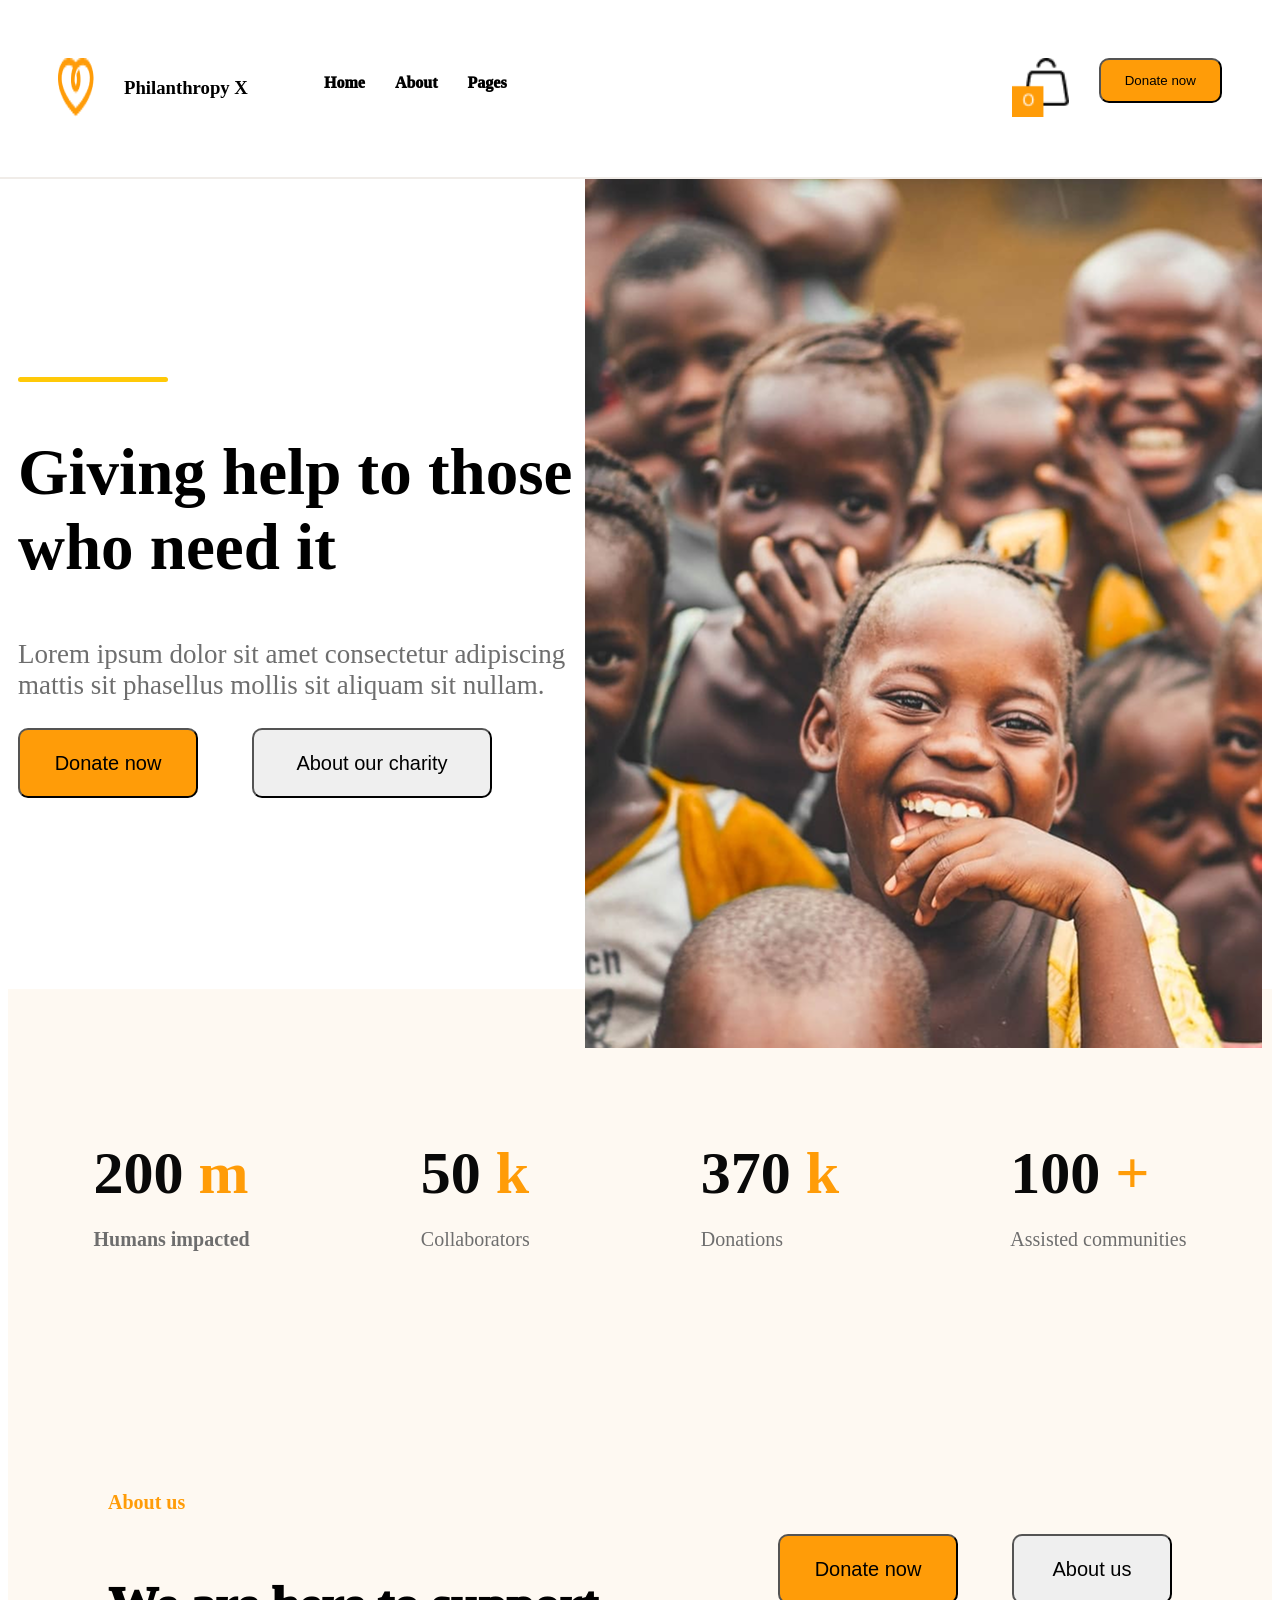
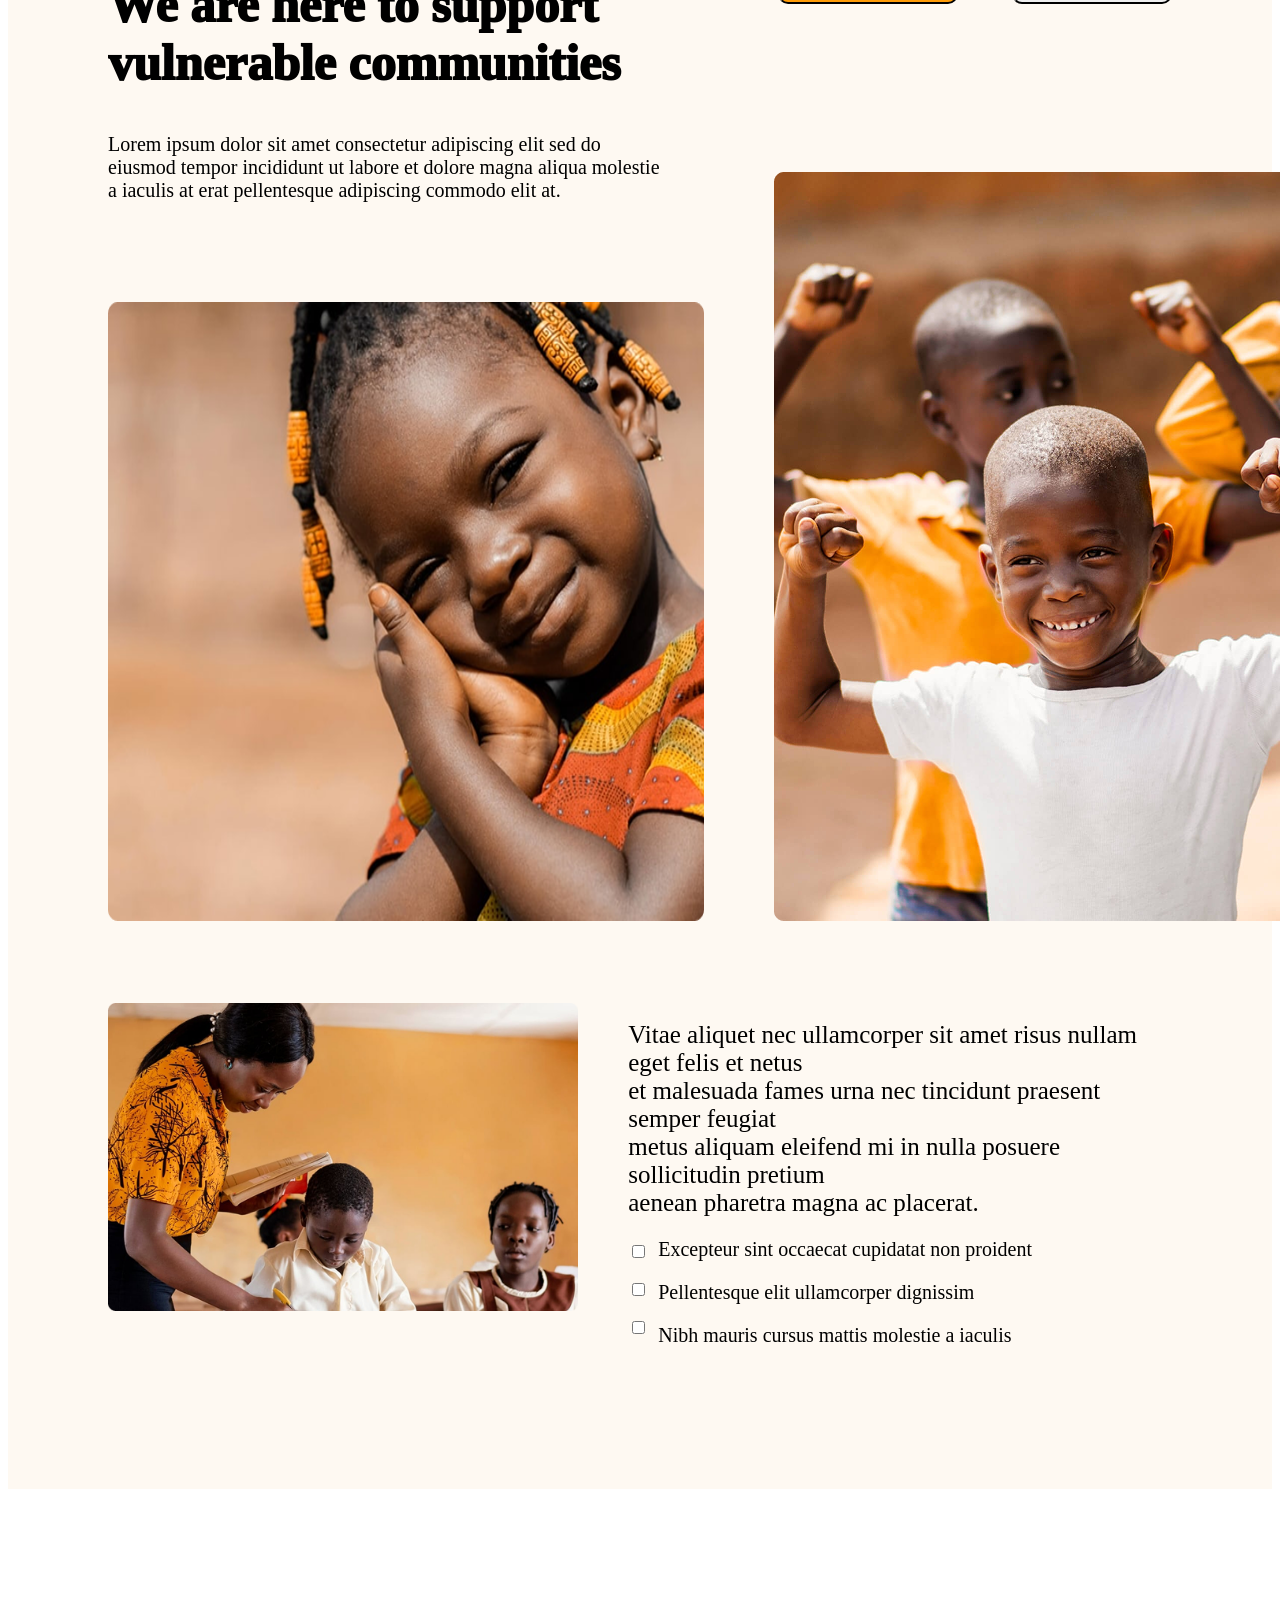
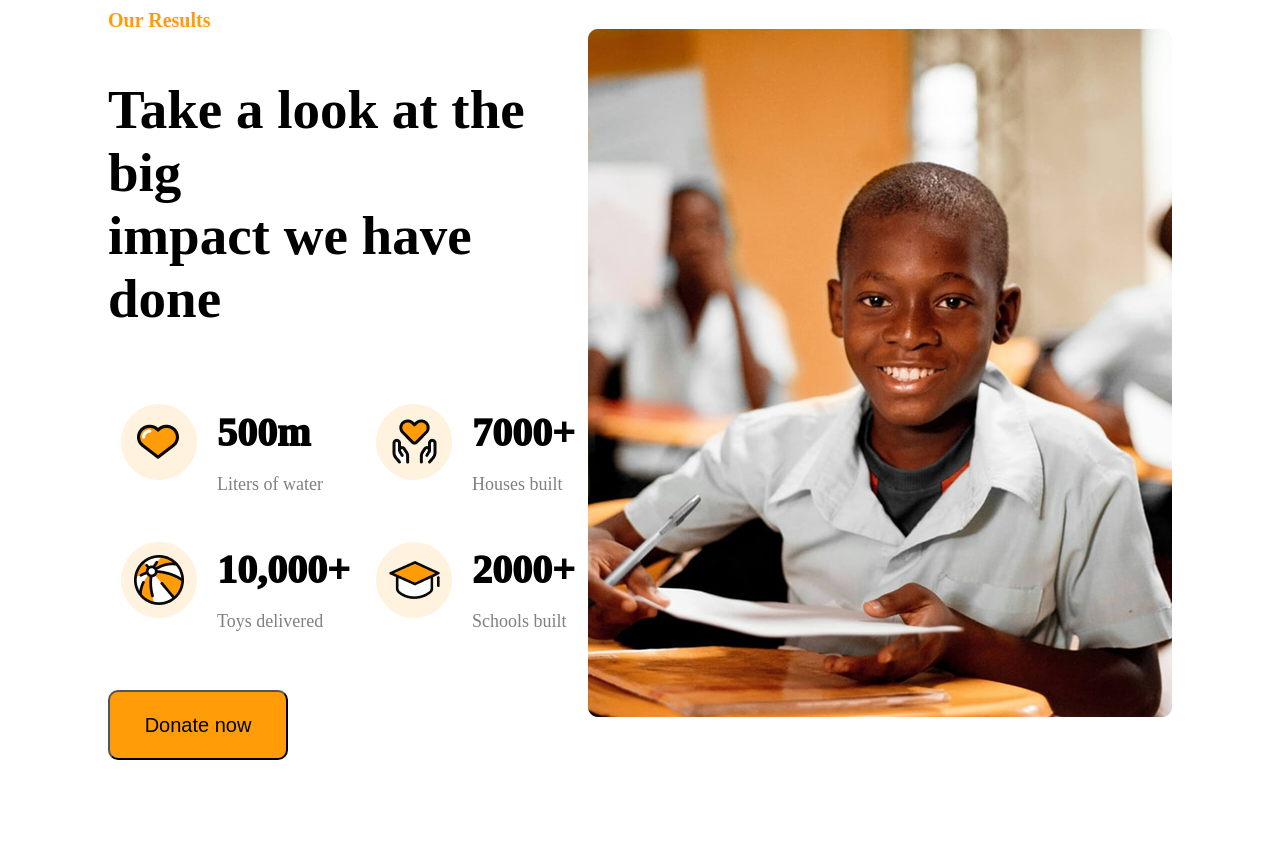
==== inex.html @ 0753d22b "three" ====
<!DOCTYPE html>
<html lang="en">

<head>
    <meta charset="UTF-8">
    <meta name="viewport" content="width=device-width, initial-scale=1.0">
    <title>Document</title>
    <link rel="stylesheet" href="./style.css">
</head>

<body>
    <header>
        <div class="heder">
            <div class="hed">
                <img src="./Vector (8).png" alt="">
                <h3 style="width: 170px;font-weight: 700;">Philanthropy X</h3>
                <p>Home</p>
                <p>About</p>
                <p>Pages</p>
            </div>

            <div class="hed2">
                <img src="./Frame (22).png" alt="">
                <button style="width: 140px;height: 45px;border-radius: 10px;background-color: #ff9c08;">Donate
                    now</button>
            </div>
        </div>
    </header>

    <section class="sec">
        <div class="c">
        </div>
        <div class="sector">
            <div>

                <p class="bot"></p>

                <div>
                    <h1 style="font-size: 65px;">Giving help to those <br> who need it</h1>
                    <p style="color: #6E6E6E;font-size: 27px;">Lorem ipsum dolor sit amet consectetur adipiscing
                        <br> mattis sit phasellus mollis sit aliquam sit nullam.
                    </p>
                    <div>
                        <button
                            style="width: 180px;height: 70px;border-radius: 10px;background-color:#ff9c08;font-size: 20px;">Donate
                            now</button>
                        <button
                            style="width: 240px; height: 70px;border-radius: 10px;font-size: 20px;margin-left: 50px;">About
                            our charity</button>
                    </div>
                </div>
            </div>

            <div class="africa">
                <img style="" src="./IMAGE (24).png" alt="">
            </div>

        </div>
    </section>

    <section class="sector2">
        <div class="se2">
            <div class="wid">
                <h1 style="color: #090909;font-size: 60px;">200 <span style="color: #FF9C08;font-size: 60px;">m</span>
                </h1>
                <p style="font-size: 20px;margin-top: -30px;color: #6E6E6E;">Humans impacted</p>
            </div>
            <div>
                <h1 style="color: #090909;font-size: 60px;">50 <span style="color: #FF9C08;font-size: 60px;">k</span>
                </h1>
                <p style="font-size: 20px;margin-top: -30px;color: #6E6E6E;"> Collaborators</p>
            </div>
            <div>
                <h1 style="color: #090909;font-size: 60px;">370 <span style="color: #FF9C08;font-size: 60px;">k</span>
                </h1>
                <p style="font-size: 20px;margin-top: -30px;color: #6E6E6E;">Donations</p>
            </div>

            <div>
                <h1 style="color: #090909;font-size: 60px;">100 <span style="color: #FF9C08;font-size: 60px;">+</span>
                </h1>
                <p style="font-size: 20px;margin-top: -30px;color: #6E6E6E;">Assisted communities</p>
            </div>
        </div>

        <div class="box">
            <h3 style="color: #FF9C08;font-size: 20px;">About us</h3>
            <div class="lef">
                <div class="c1">
                    <h1 class="cc">We are here to support <br> vulnerable communities</h1>
                    <p class="a1"> Lorem ipsum dolor sit amet consectetur adipiscing elit sed do <br> eiusmod tempor
                        incididunt ut
                        labore et dolore
                        magna aliqua molestie <br> a iaculis at erat pellentesque adipiscing commodo elit at.</p>
                </div>
                <div>
                    <button
                        style="width: 180px;height: 70px;border-radius: 10px;background-color:#ff9c08;font-size: 20px;">Donate
                        now</button>

                    <button
                        style="width: 160px; height: 70px;border-radius: 10px;font-size: 20px;margin-left: 50px;">About
                        us</button>

                </div>
            </div>

            <div class="play">
                <img class="img" style="margin-top: 30px; position: relative;width: 100%;" src="./IMAGE (25).png"
                    alt="">
                <img class="img1" style="position: relative;bottom: 50px;height:100%;" src="./IMAGE (27).png" alt="">
            </div>
            <div class="dd">
                <div>
                    <img class="img2" style="margin-top: -120px; position: relative;width: 100%;;"
                        src="./IMAGE (26).png" alt="">
                </div>
                <div>
                    <p style="font-size: 25px;margin-top: -50px;">Vitae aliquet nec ullamcorper sit amet risus nullam
                        eget felis et netus
                        <br> et malesuada fames urna nec
                        tincidunt praesent semper feugiat <br> metus aliquam eleifend mi in nulla posuere sollicitudin
                        pretium <br>
                        aenean
                        pharetra magna ac placerat.
                    </p>


                    <input class="v1" type="checkbox"><br><br>
                    <div>
                        <input type="checkbox"><br><br>
                    </div>

                    <input type="checkbox">

                    <div class="xx">
                        <p style="font-size: 20px;">Excepteur sint occaecat cupidatat non proident</p>
                        <p style="font-size: 20px;">Pellentesque elit ullamcorper dignissim</p>
                        <p style="font-size: 20px;">Nibh mauris cursus mattis molestie a iaculis</p>
                    </div>

                </div>
            </div>
        </div>
        </div>

    </section>

    <section class="sectori3">

        <div class="r">

            <div class="">
                <h3 style="color: #FF9C08;font-size: 20px;">Our Results</h3>
                <h1 style="font-size: 55px;">Take a look at the big <br> impact we have done</h1>
                <div class="tt">
                    <div>
                        <div class="fv">
                            <div>
                                <img src="./IMAGE (28).png" alt="">
                            </div>
                            <div>
                                <h1 class="k1" style="font-size: 40px;">500m</h1>
                                <p style="margin-top: -15px;color: gray;font-size: 18px;">Liters of water</p>
                            </div>
                        </div>
                        <div class="fv">
                            <div>
                                <img src="./IMAGE (30).png" alt="">
                            </div>
                            <div>
                                <h1 class="k1" style="font-size: 40px;">10,000+</h1>
                                <p style="margin-top: -15px;color: gray;font-size: 18px;">Toys delivered</p>
                            </div>
                        </div>
                    </div>

                    <div class="">
                        <div class="fv">
                            <div>
                                <img src="./IMAGE (31).png" alt="">
                            </div>
                            <div>
                                <h1 class="k1" style="font-size: 40px;">7000+</h1>
                                <p style="margin-top: -15px;color: gray;font-size: 18px;">Houses built</p>
                            </div>
                        </div>
                        <div class="fv">
                            <div>
                                <img src="./IMAGE (32).png" alt="">
                            </div>
                            <div>
                                <h1 class="k1" style="font-size: 40px;">2000+</h1>
                                <p style="margin-top: -15px;color: gray;font-size: 18px;">Schools built</p>
                            </div>
                        </div>
                    </div>
                </div>
                <button
                    style="width: 180px;height: 70px;border-radius: 10px;background-color:#ff9c08;font-size: 20px;margin-top: 40px;">Donate
                    now</button>

            </div>


            <div>
                <img src="./IMAGE (29).png" alt="">
            </div>


        </div>


    </section>

</body>

</html>
---- style.css ----
header {
    max-width: 1300px;
    margin: auto;

    padding: 50px;
}

.heder {
    display: flex;
    justify-content: space-between;
    font-weight: 1000;
}

.hed {

    display: flex;
    gap: 30px;
}


.hed2 {
    display: flex;
    gap: 30px;
}

.c {
    margin-left: -20px;
    border-bottom: 2px solid #f0ece8;
}

.sec {
    max-width: 1300px;
    margin: auto;
    padding: 10px;
}

.bot {
    border-bottom: 5px solid #ffc908;
    width: 150px;
    border-radius: 10px;
}

.sector {
    display: flex;
    justify-content: space-between;
    align-items: center;
    gap: 10px;
}

.africa {
    height: 800px;

}

.sector2 {
    /* max-width: 1300px; */
    margin: auto;
    background-color: #FEF9F2;
    height: 2100px;

}

.se2 {
    display: flex;
    justify-content: space-around;
    padding-top: 100px;
    max-width: 1300px;
    margin: auto;
}

.wid {
    font-weight: 800;
}

.lef {
    display: flex;
    justify-content: space-between;
}

.box {
    margin: auto;
    padding: 200px 100px;
    max-width: 1300px;

}

.cc {
    font-weight: 1000;
    font-size: 50px;
}

.a1 {
    font-size: 20px;

}

.play {
    display: flex;
    gap: 20px;
}

.dd {
    display: flex;

    align-items: center;
    margin-top: 100px;
    gap: 50px;
}

.zz {
    display: flex;
    justify-content: space-evenly;
}

.img {

    width: 750px;
    padding-top: 300px;
    align-items: ;
    padding: 50px;
    margin-left: -50px;


}

.img1 {
    height: 750px;
}

img2 {
    width: 700px;
}

.xx {
    margin-left: 30px;
    margin-top: -120px;
}

.v1 {
    font-size: 25px;

}

.sectori3 {
    max-width: 1300px;
    margin: auto;
    padding: 100px;
}

.r {
    display: flex;
    justify-content: space-between;
    align-items: center;
}

.fv {
    display: flex;
    gap: 20px;align-items: center;
}
.tt{
    display: flex;
    justify-content: space-around;
}
.k1{
    font-weight: 1000;
}
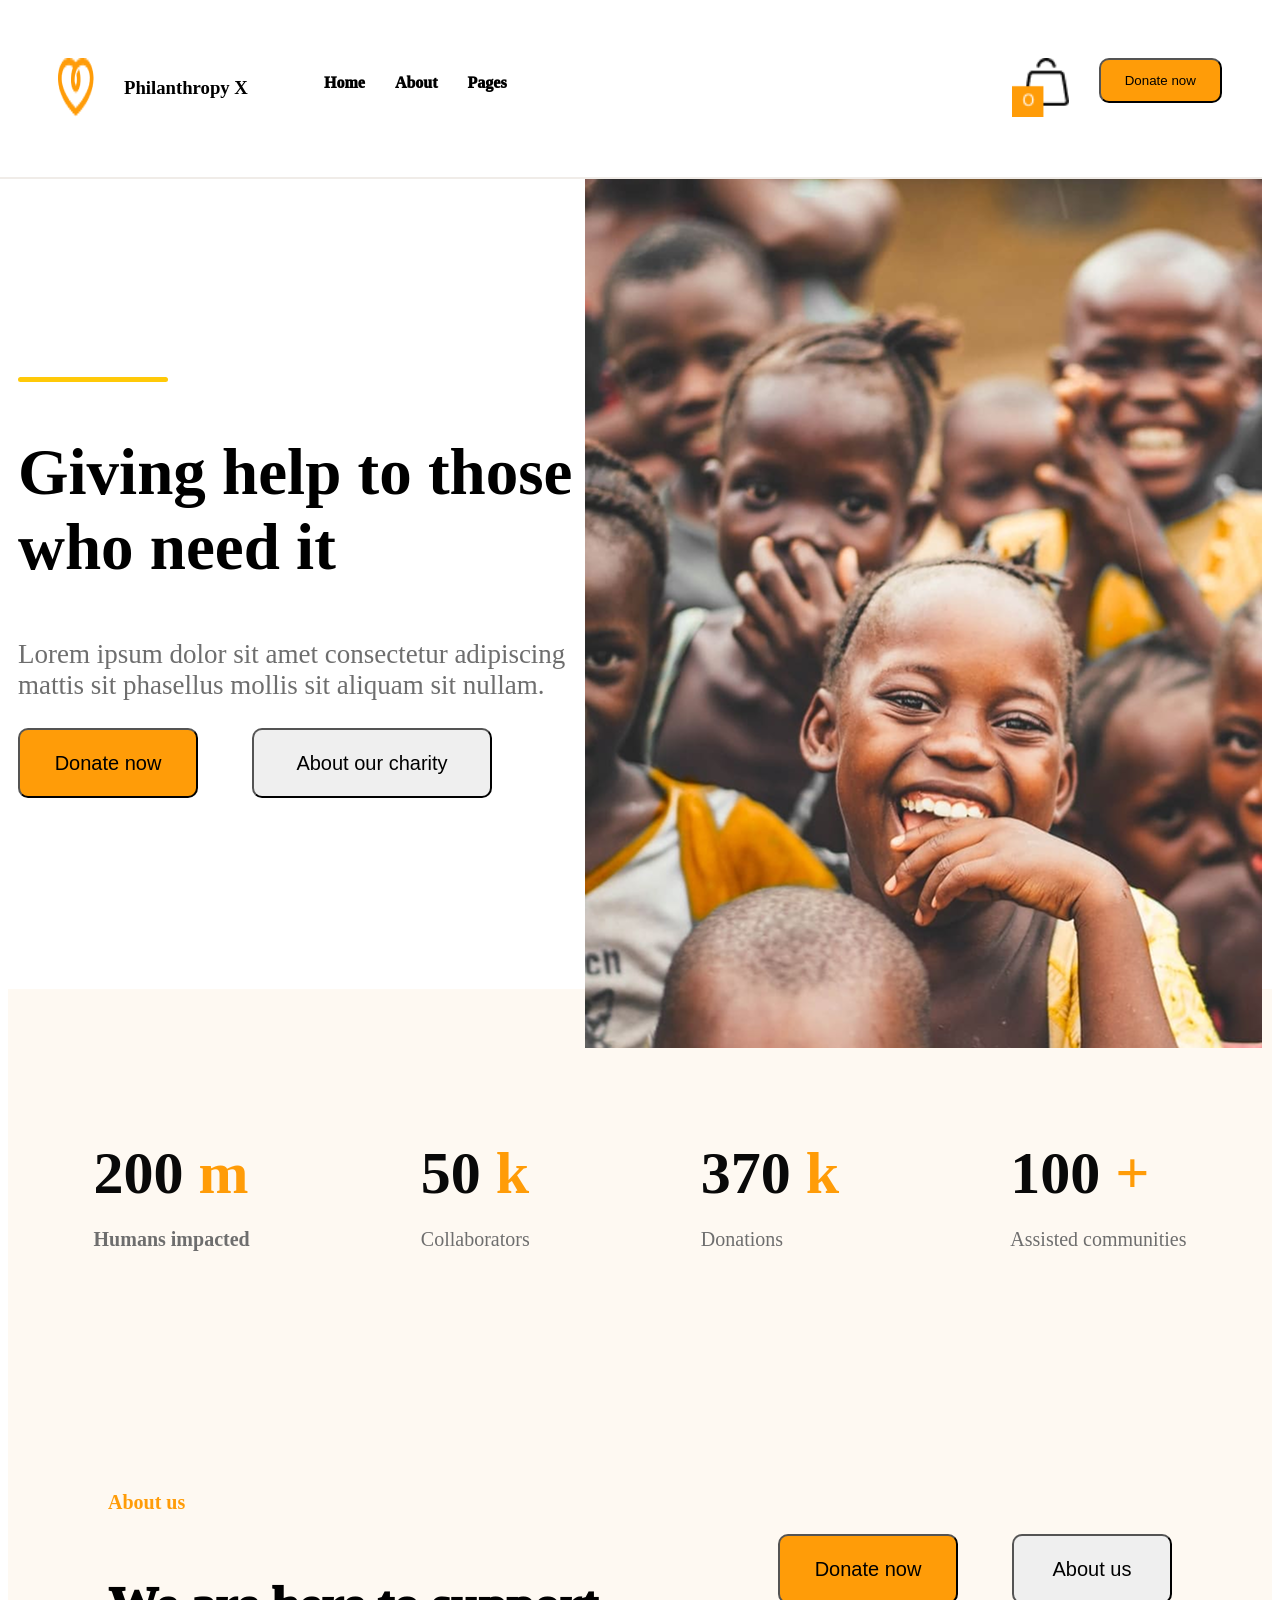
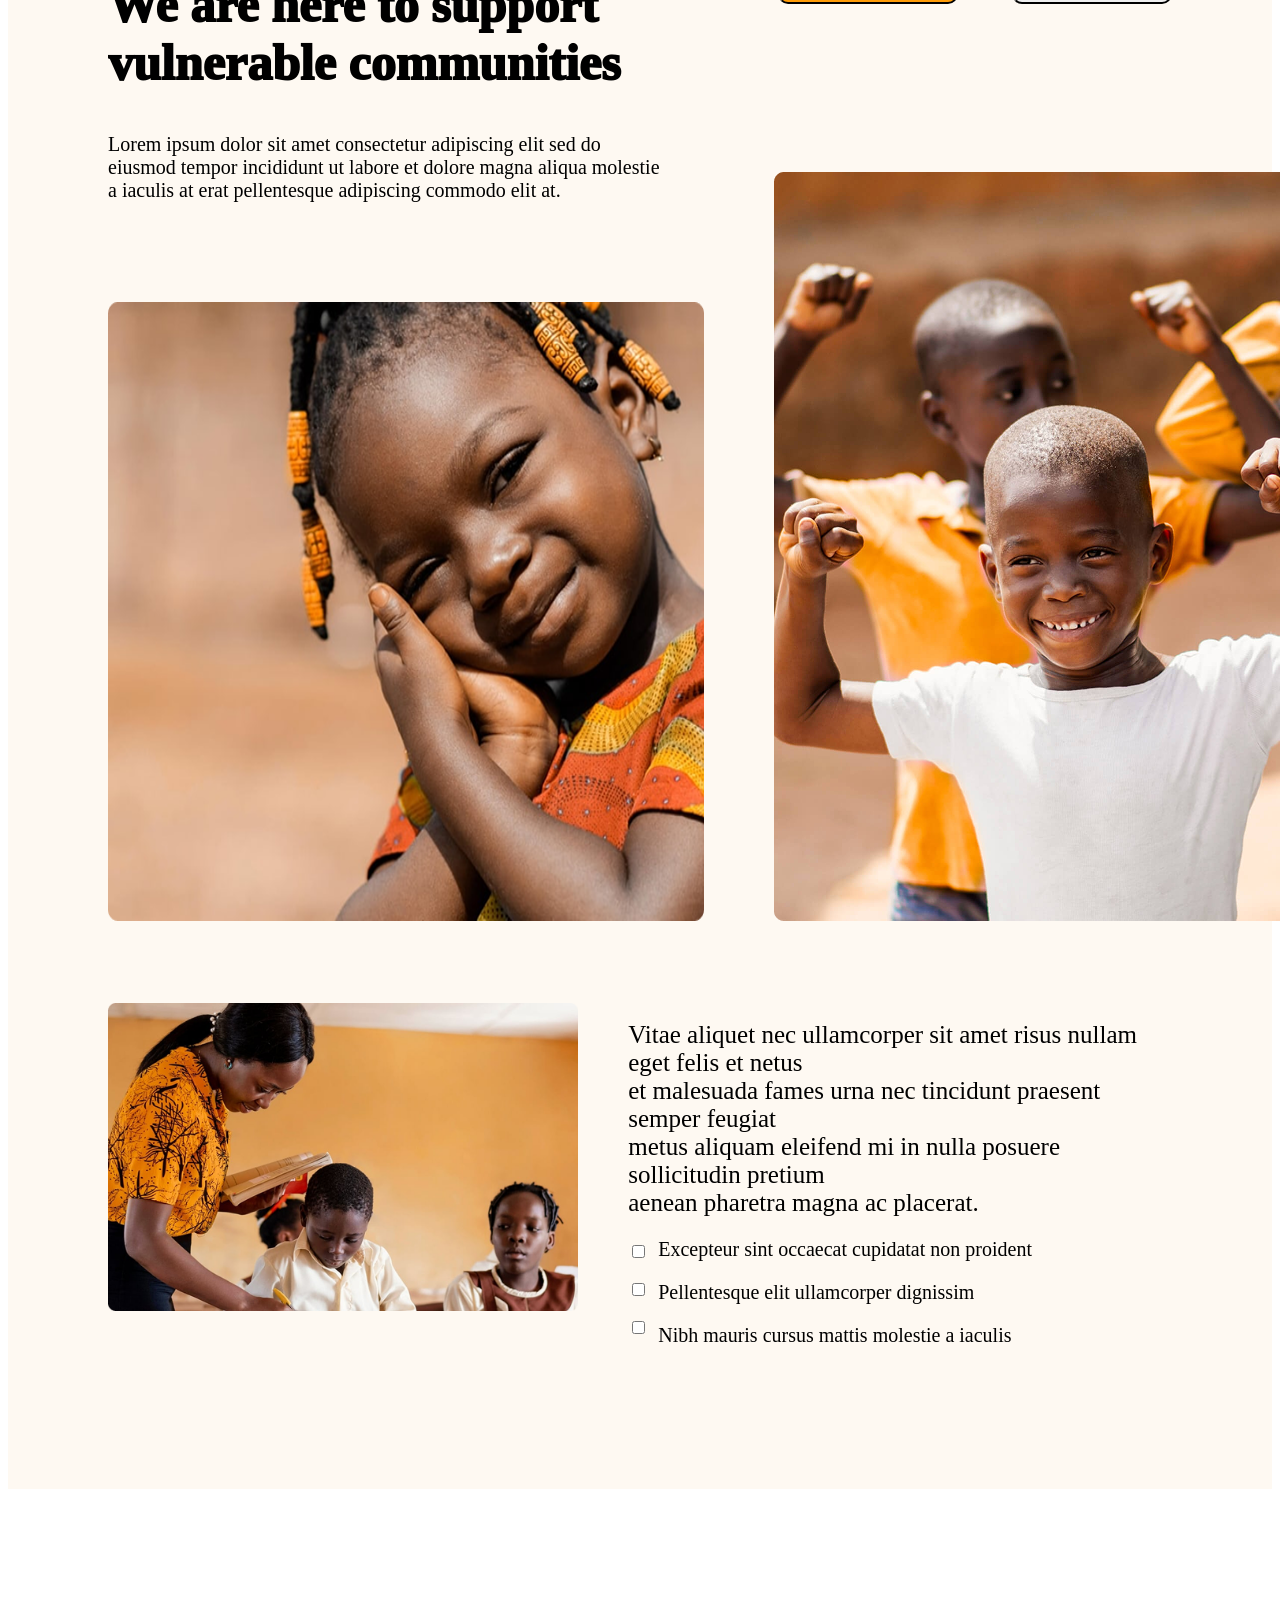
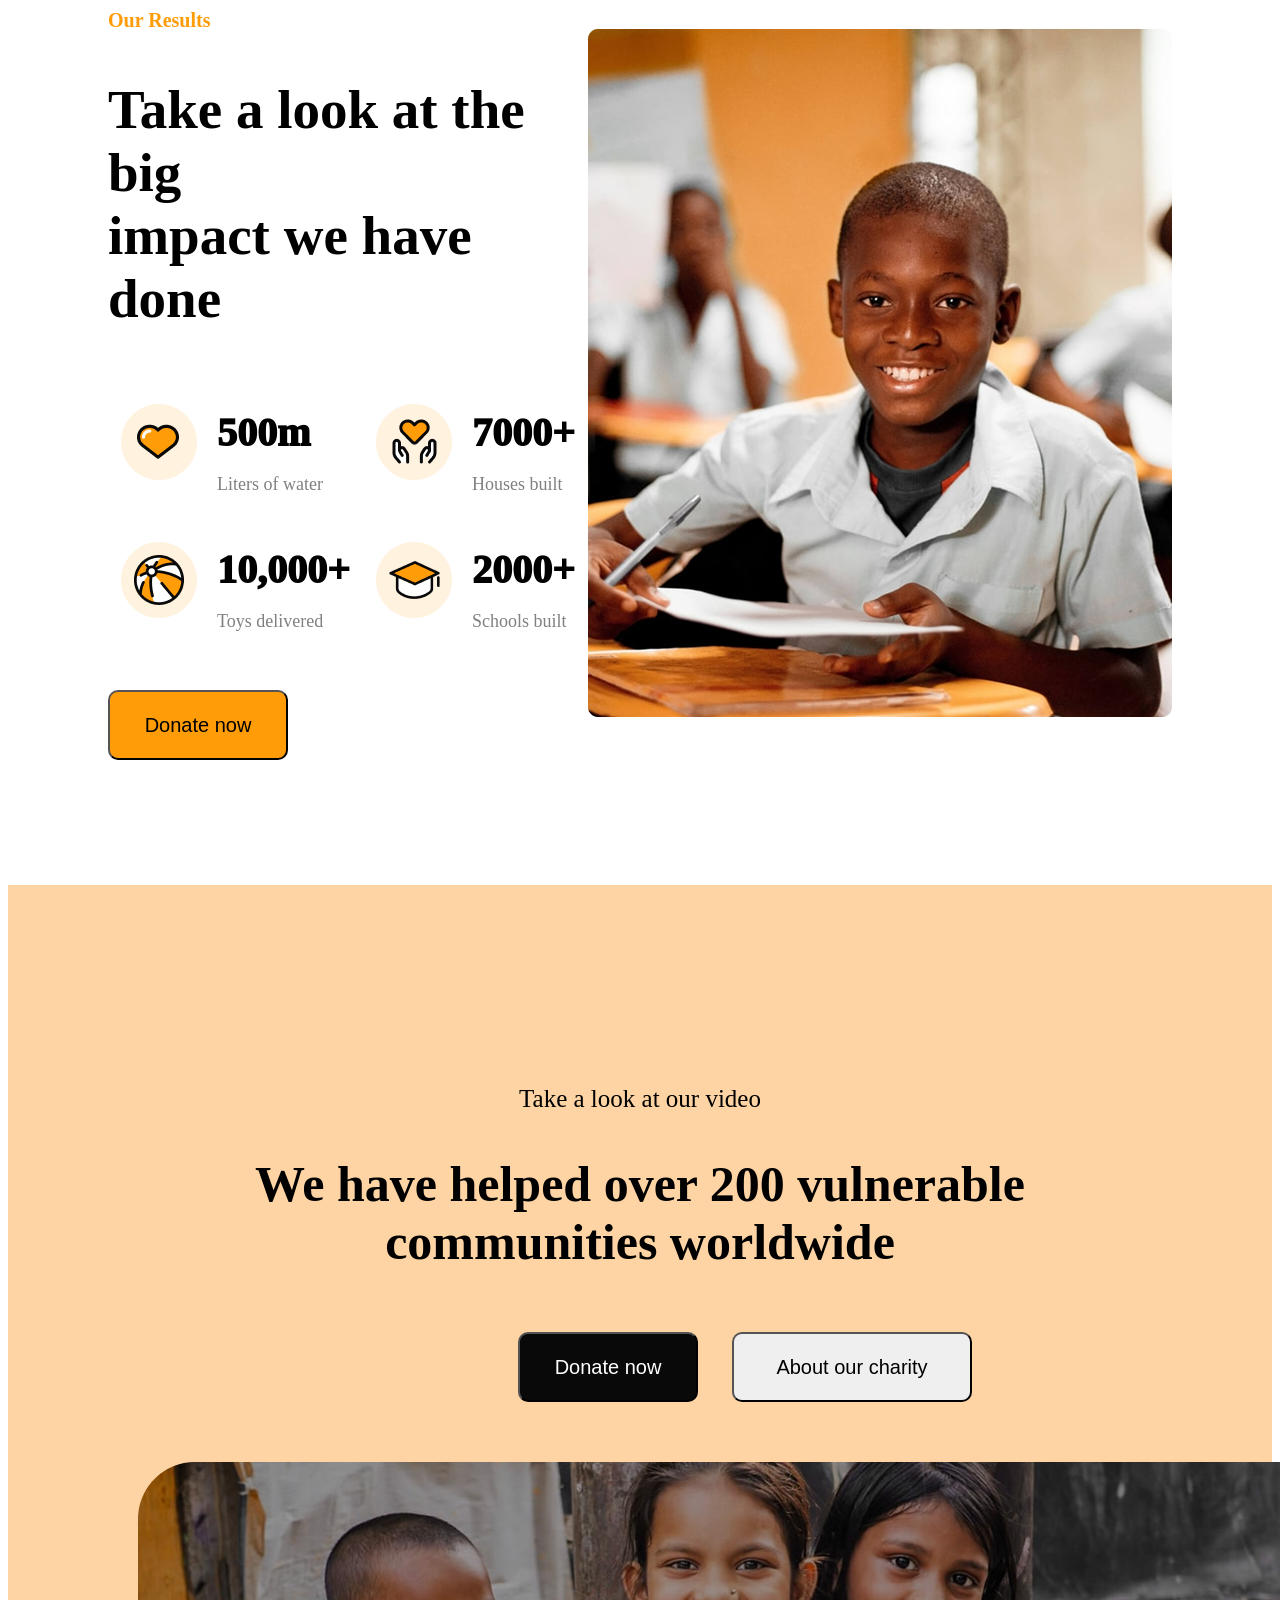
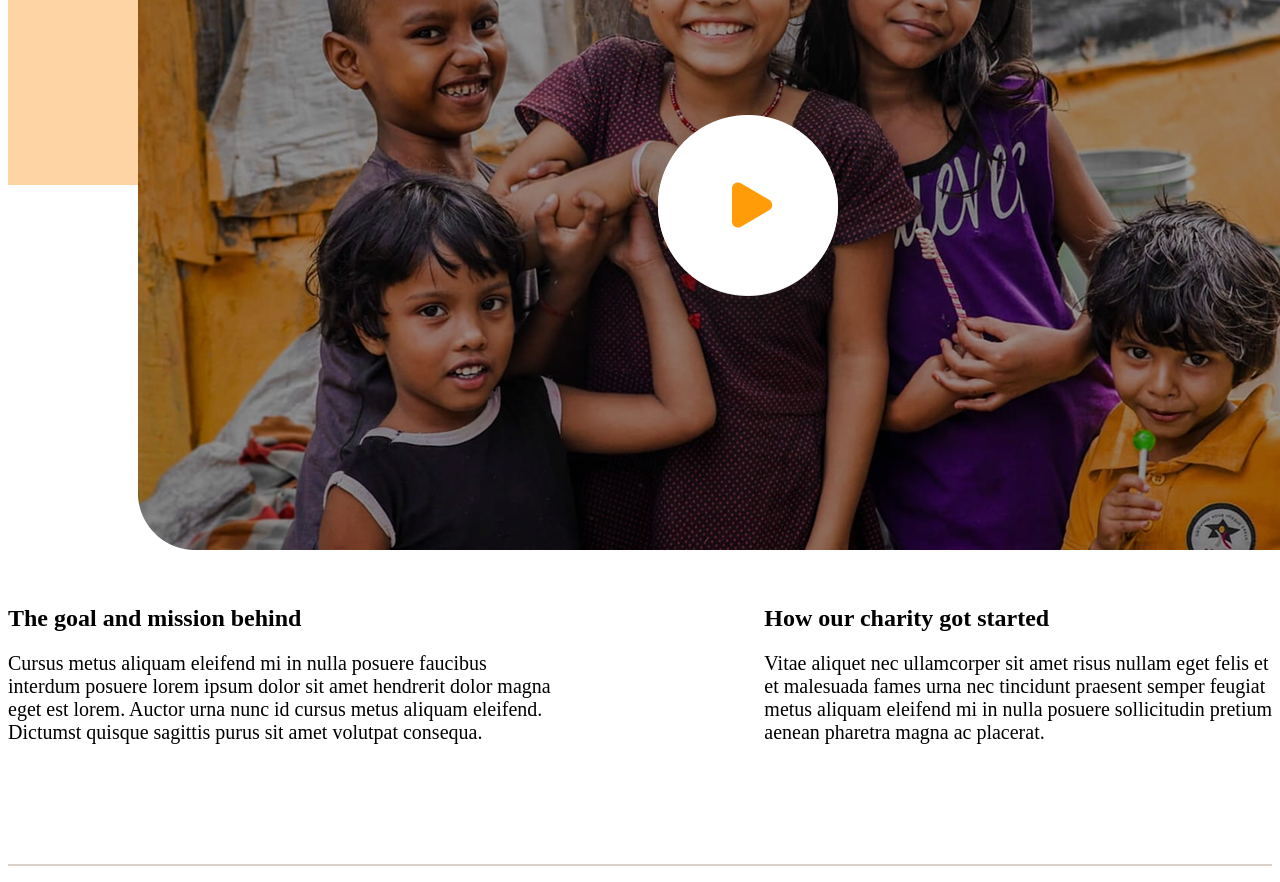
==== commit 4cd40525: "for" ====
--- a/inex.html
+++ b/inex.html
@@ -213,6 +213,39 @@
 
     </section>
 
+    <section class="section4">
+        <p style="text-align: center;font-size: 25px;padding-top: 200px;">Take a look at our video</p>
+        <h1 style="font-size: 50px;text-align: center;">We have helped over 200 vulnerable <br> communities worldwide
+        </h1>
+        <button
+            style="width: 180px;height: 70px;border-radius: 10px;background-color:#090909;font-size: 20px;margin-top: 20px;color: white;margin-left: 510px;">Donate
+            now</button>
+        <button style="width: 240px; height: 70px;border-radius: 10px;font-size: 20px;margin-left: 30px;">About
+            our charity</button>
+
+        <img style="margin-left: 130px;margin-top: 60px;position: relative;;" src="./Frame (23).png" alt="">
+        <img style="position: relative;bottom: 480px;margin-left:585px ;" src="./IMAGE (33).png" alt="">
+    </section>
+
+    <section class="section5">
+        <div class="how">
+        <div>
+            <h1>The goal and mission behind</h1>
+            <p style="font-size: 20px;">Cursus metus aliquam eleifend mi in nulla posuere faucibus <br> interdum posuere lorem ipsum dolor sit amet
+                hendrerit dolor magna <br> eget est lorem. Auctor urna nunc id cursus metus aliquam eleifend. <br> Dictumst
+                quisque sagittis purus sit amet volutpat consequa.</p>
+        </div>
+        <div>
+            <h1>How our charity got started</h1>
+            <p style="font-size: 20px;">Vitae aliquet nec ullamcorper sit amet risus nullam eget felis et  <br> et malesuada fames urna nec
+                tincidunt praesent semper feugiat <br> metus aliquam eleifend mi in nulla posuere sollicitudin pretium <br> aenean
+                pharetra magna ac placerat.</p>
+        </div>
+    </div>
+
+    <p class="bor"></p>
+    </section>
+
 </body>
 
 </html>
--- a/style.css
+++ b/style.css
@@ -163,4 +163,22 @@
 }
 .k1{
     font-weight: 1000;
-}+}
+.section4{
+    background-color: #FFD4A4;
+    width: 100%;
+    height: 900px;
+}
+.how{
+    display: flex;
+    justify-content: space-between;
+    margin-top: 400px;
+}
+.section5{
+    max-width: 1300px;
+    margin: auto;
+}
+.bor{
+    border-bottom: 2px solid #DAD1CA;
+    margin-top: 100px;
+}
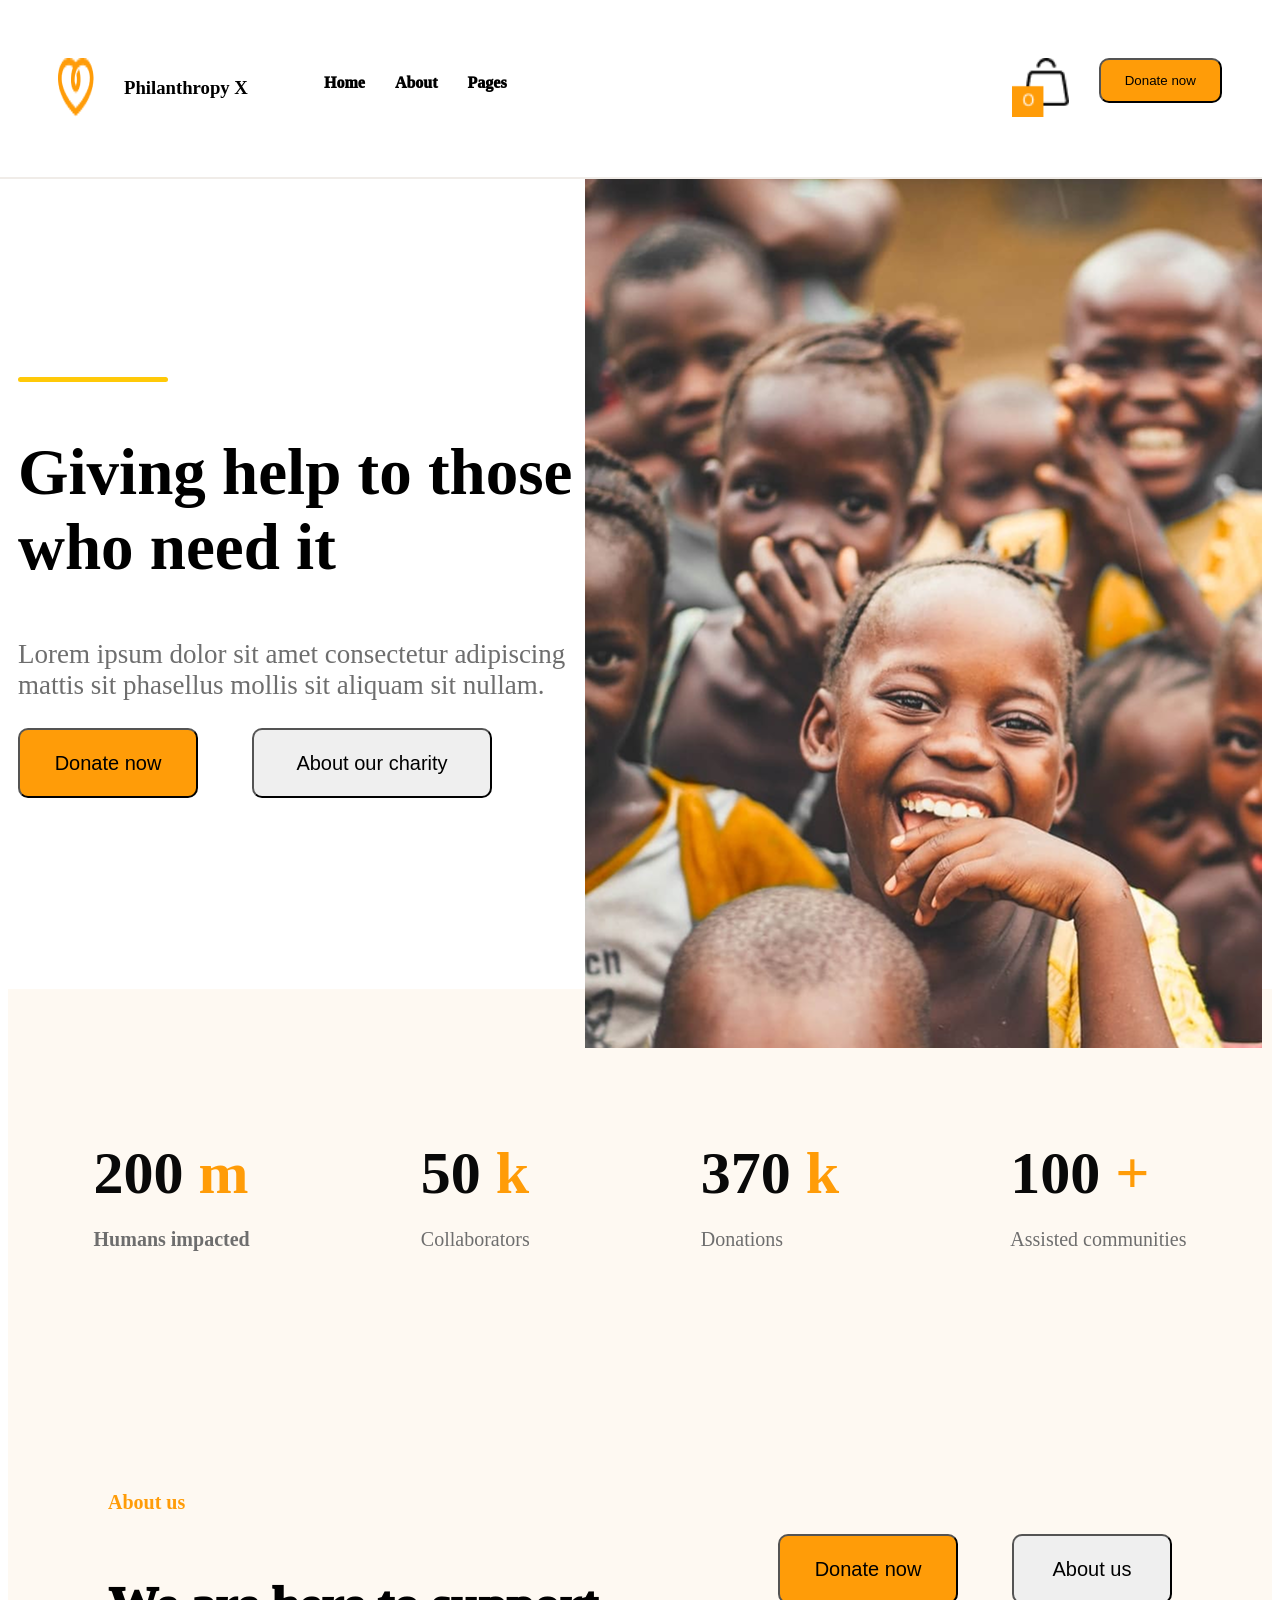
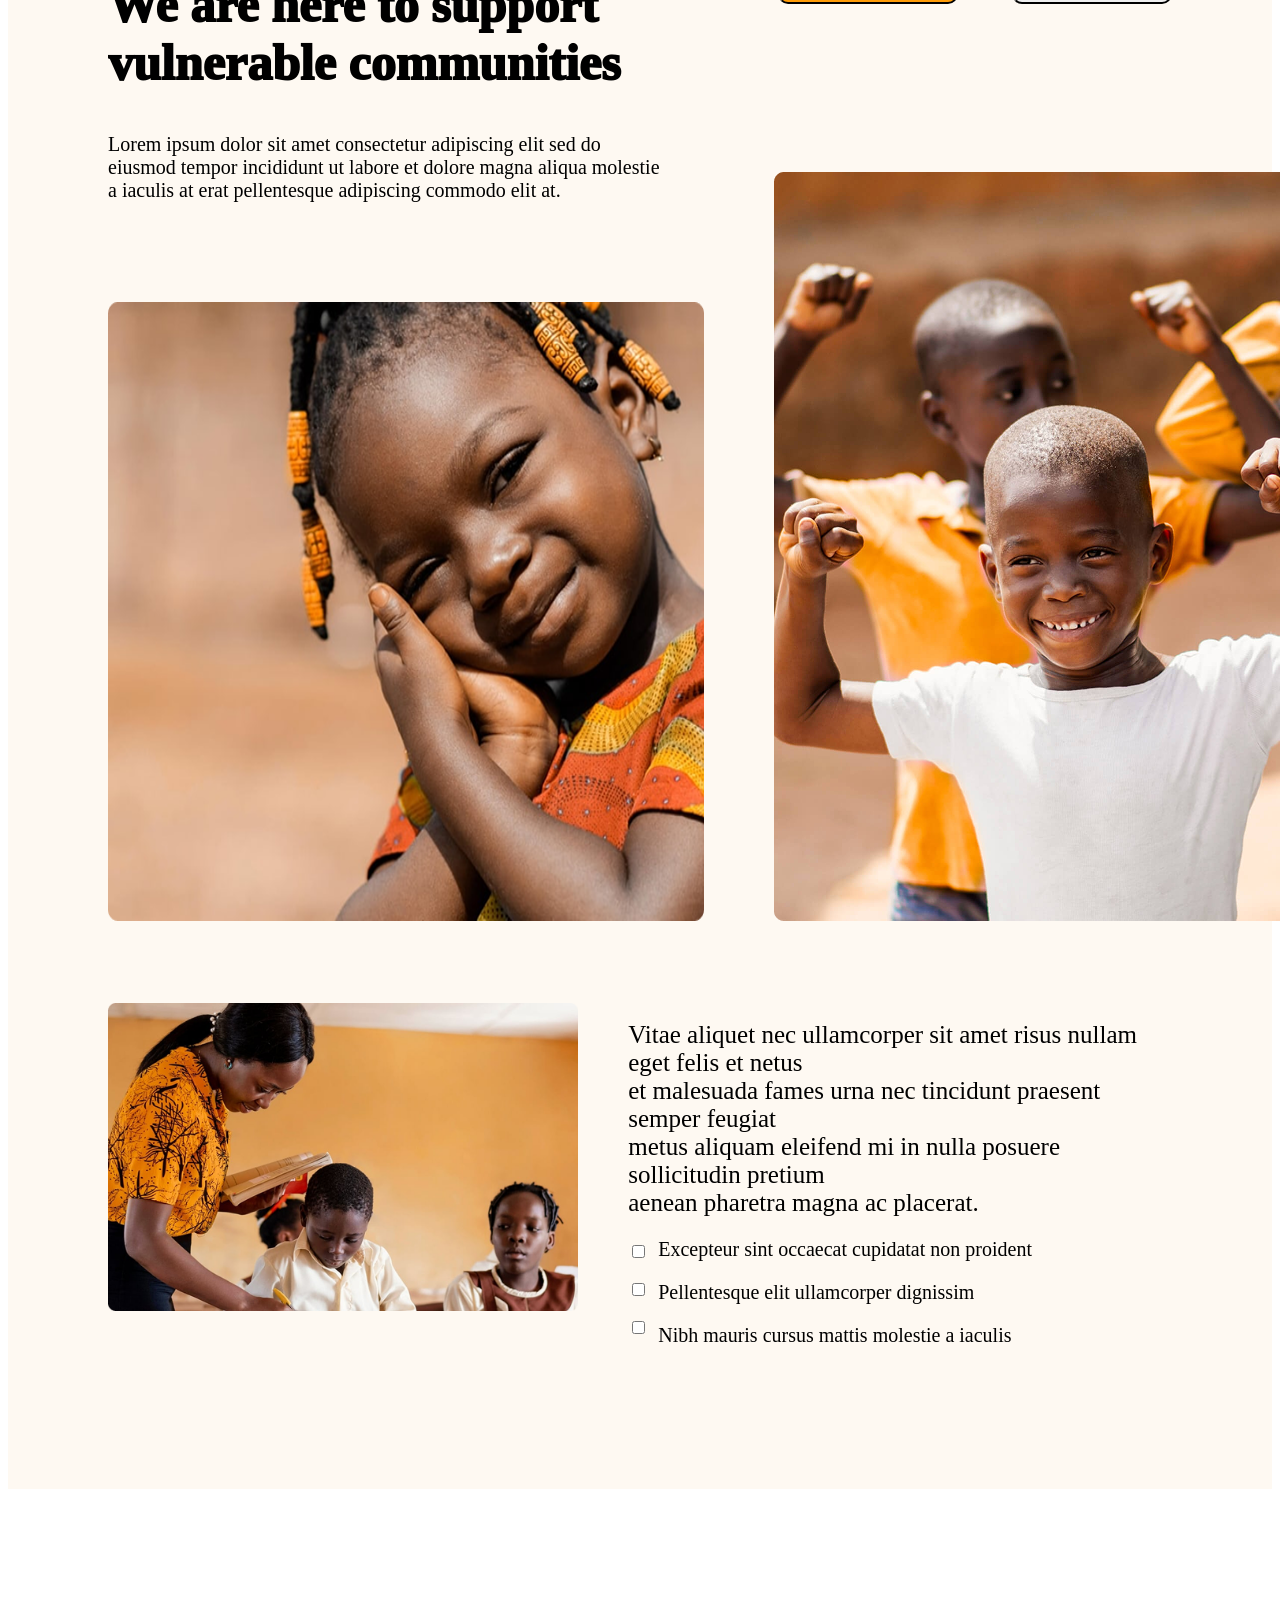
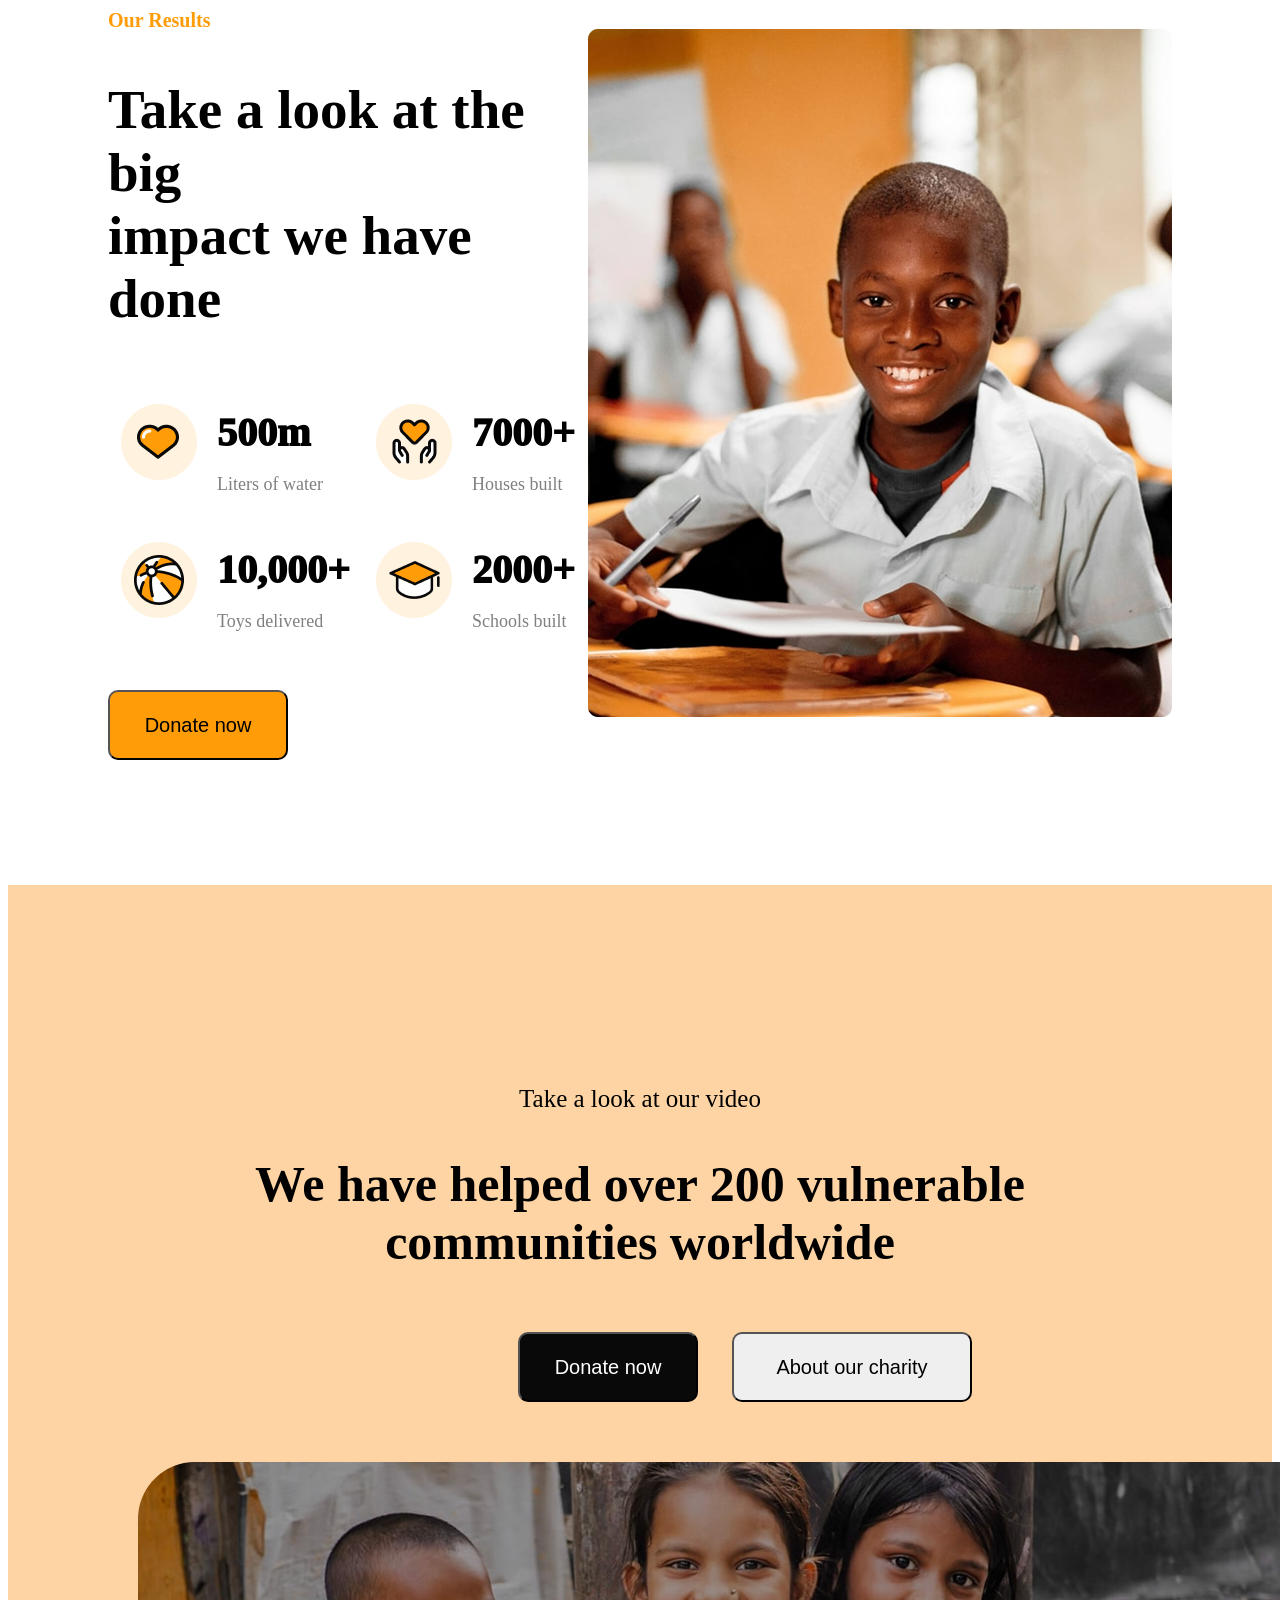
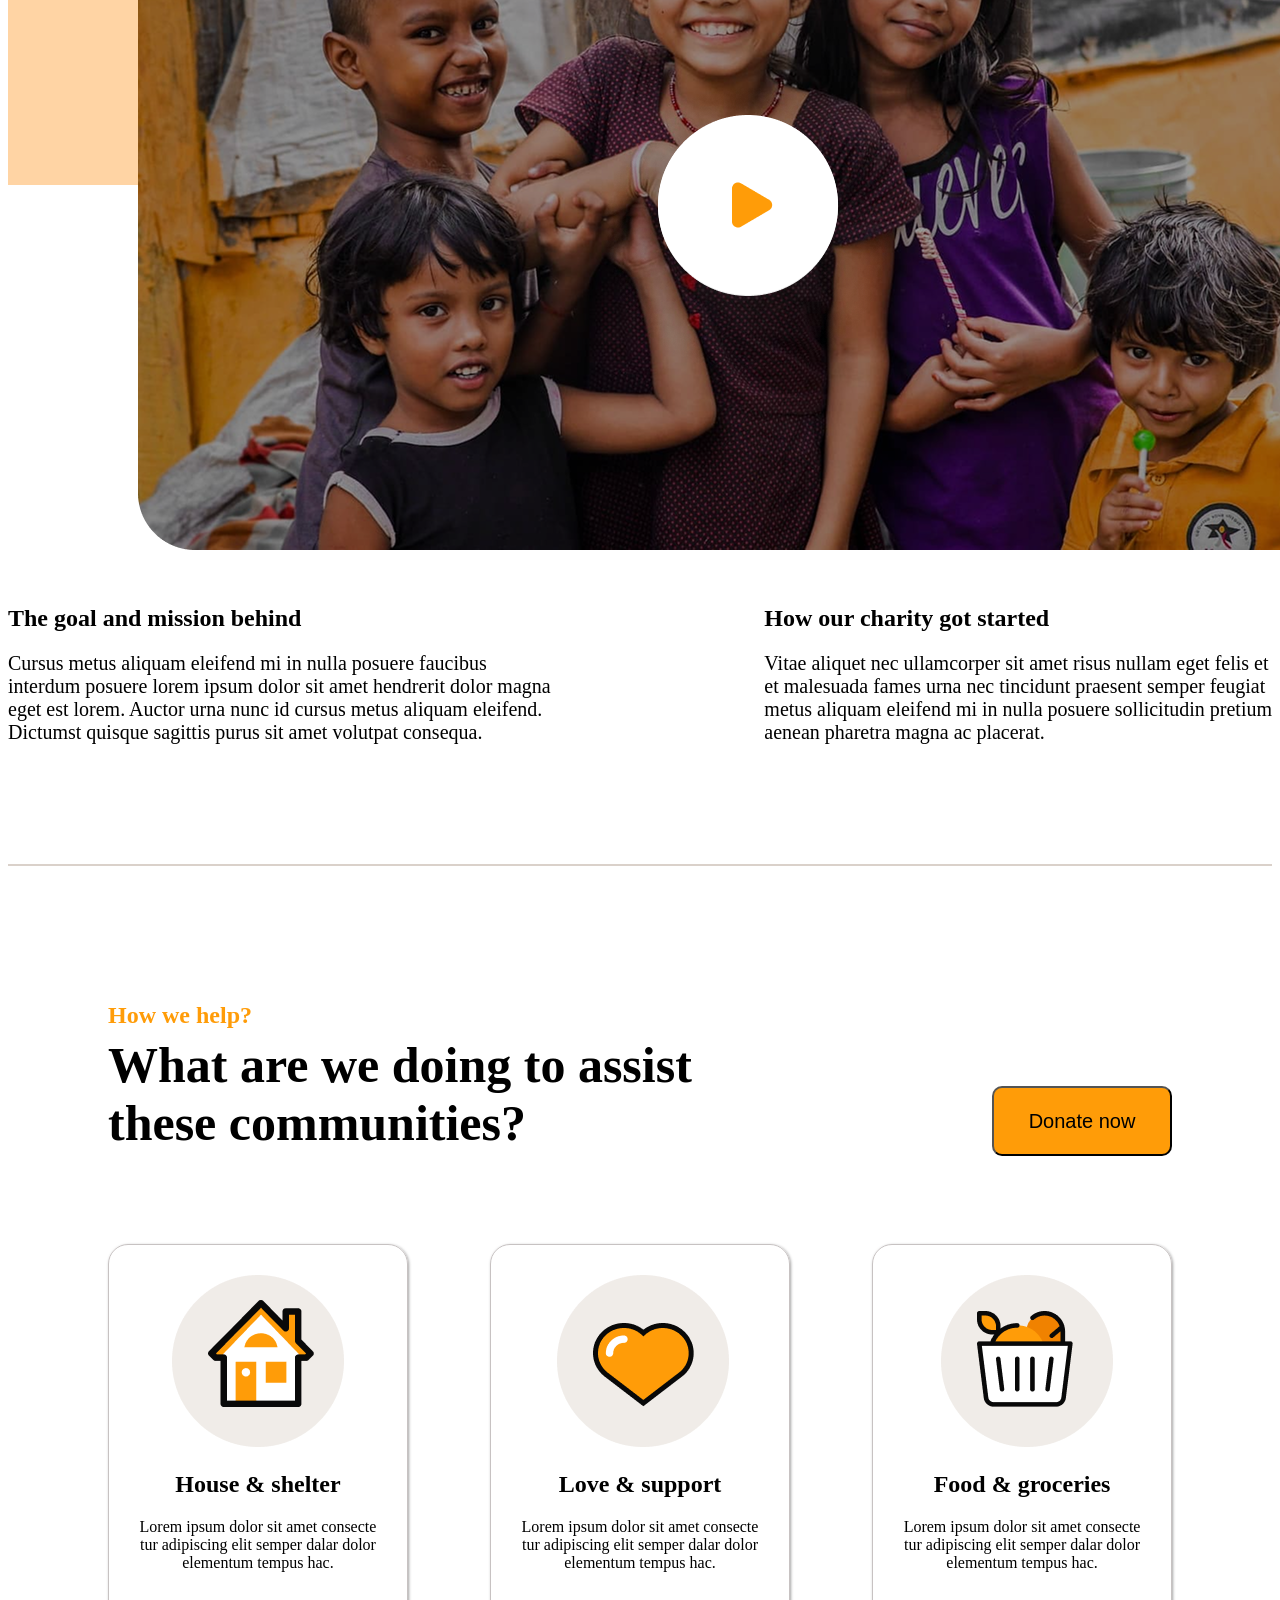
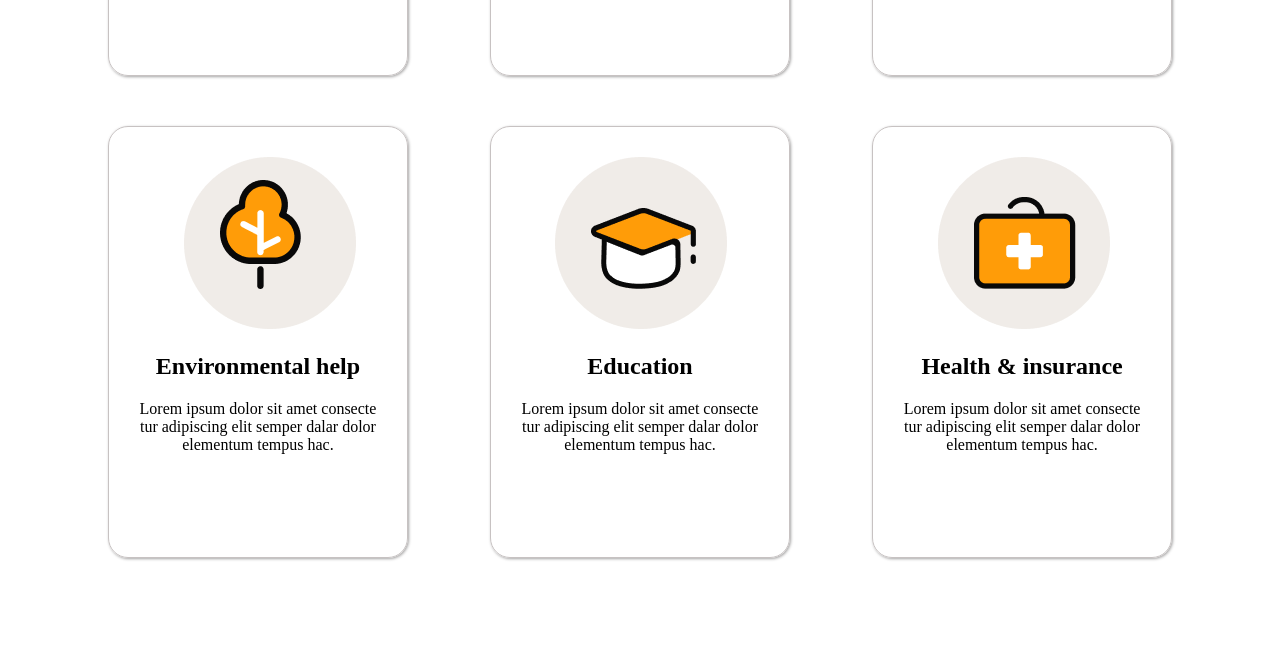
==== commit eb2c092e: "five" ====
--- a/inex.html
+++ b/inex.html
@@ -229,21 +229,81 @@
 
     <section class="section5">
         <div class="how">
-        <div>
-            <h1>The goal and mission behind</h1>
-            <p style="font-size: 20px;">Cursus metus aliquam eleifend mi in nulla posuere faucibus <br> interdum posuere lorem ipsum dolor sit amet
-                hendrerit dolor magna <br> eget est lorem. Auctor urna nunc id cursus metus aliquam eleifend. <br> Dictumst
-                quisque sagittis purus sit amet volutpat consequa.</p>
-        </div>
-        <div>
-            <h1>How our charity got started</h1>
-            <p style="font-size: 20px;">Vitae aliquet nec ullamcorper sit amet risus nullam eget felis et  <br> et malesuada fames urna nec
-                tincidunt praesent semper feugiat <br> metus aliquam eleifend mi in nulla posuere sollicitudin pretium <br> aenean
-                pharetra magna ac placerat.</p>
-        </div>
-    </div>
-
-    <p class="bor"></p>
+            <div>
+                <h1>The goal and mission behind</h1>
+                <p style="font-size: 20px;">Cursus metus aliquam eleifend mi in nulla posuere faucibus <br> interdum
+                    posuere lorem ipsum dolor sit amet
+                    hendrerit dolor magna <br> eget est lorem. Auctor urna nunc id cursus metus aliquam eleifend. <br>
+                    Dictumst
+                    quisque sagittis purus sit amet volutpat consequa.</p>
+            </div>
+            <div>
+                <h1>How our charity got started</h1>
+                <p style="font-size: 20px;">Vitae aliquet nec ullamcorper sit amet risus nullam eget felis et <br> et
+                    malesuada fames urna nec
+                    tincidunt praesent semper feugiat <br> metus aliquam eleifend mi in nulla posuere sollicitudin
+                    pretium <br> aenean
+                    pharetra magna ac placerat.</p>
+            </div>
+        </div>
+
+        <p class="bor"></p>
+    </section>
+
+    <section class="sectori8">
+        <h1 style="color: #FF9C08;">How we help?</h1>
+        <div class="bnt">
+            <h1 style="font-size: 50px;margin-top: -13px;">What are we doing to assist <br> these communities?</h1>
+            <button
+                style="width: 180px;height: 70px;border-radius: 10px;background-color:#FF9C08;font-size: 20px;">Donate
+                now</button>
+        </div>
+        
+         <div style="margin-top: 50px;" class="foot">
+        <div class="food">
+            <img style="margin-top: 30px;margin-left: -30px;" src="./Vector (9).png" alt="">
+            <img style="margin-left: -140px;margin-bottom: 40px;" src="./Group (1).png" alt="">
+            <h2>House & shelter</h2>
+            <p>Lorem ipsum dolor sit amet consecte <br> tur adipiscing elit semper dalar dolor <br> elementum tempus hac.</p>
+        </div>
+
+        <div class="food">
+            <img style="margin-top: 30px;margin-left: -30px;" src="./Vector (9).png" alt="">
+            <img style="margin-left: -140px;margin-bottom: 40px;" src="./Group (4).png" alt="">
+            <h2>Love & support</h2>
+            <p>Lorem ipsum dolor sit amet consecte <br> tur adipiscing elit semper dalar dolor <br> elementum tempus hac.</p>
+        </div>
+
+        <div class="food">
+            <img style="margin-top: 30px;margin-left: -30px;" src="./Vector (9).png" alt="">
+            <img style="margin-left: -140px;margin-bottom: 40px;" src="./Group (2).png" alt="">
+            <h2>Food & groceries</h2>
+            <p>Lorem ipsum dolor sit amet consecte <br> tur adipiscing elit semper dalar dolor <br> elementum tempus hac.</p>
+        </div>
+        </div>
+
+         <div style="margin-top: 50px;" class="foot">
+        <div class="food">
+            <img style="margin-top: 30px;margin-left: -30px;" src="./Vector (9).png" alt="">
+            <img style="margin-left: -140px;margin-bottom: 40px;" src="./Group (3).png" alt="">
+            <h2>Environmental help</h2>
+            <p>Lorem ipsum dolor sit amet consecte <br> tur adipiscing elit semper dalar dolor <br> elementum tempus hac.</p>
+        </div>
+
+        <div class="food">
+            <img style="margin-top: 30px;margin-left: -30px;" src="./Vector (9).png" alt="">
+            <img style="margin-left: -140px;margin-bottom: 40px;" src="./Group (5).png" alt="">
+            <h2>Education</h2>
+            <p>Lorem ipsum dolor sit amet consecte <br> tur adipiscing elit semper dalar dolor <br> elementum tempus hac.</p>
+        </div>
+
+        <div class="food">
+            <img style="margin-top: 30px;margin-left: -30px;" src="./Vector (9).png" alt="">
+            <img style="margin-left: -140px;margin-bottom: 40px;" src="./Group (6).png" alt="">
+            <h2>Health & insurance</h2>
+            <p>Lorem ipsum dolor sit amet consecte <br> tur adipiscing elit semper dalar dolor <br> elementum tempus hac.</p>
+        </div>
+        </div>
     </section>
 
 </body>
--- a/style.css
+++ b/style.css
@@ -182,3 +182,26 @@
     border-bottom: 2px solid #DAD1CA;
     margin-top: 100px;
 }
+.sectori8{
+    max-width: 1300px;
+    margin: auto;
+    padding: 100px;
+
+}
+.bnt{
+    display: flex;
+    justify-content: space-between;
+    align-items: center;
+}
+.food{
+    width: 28%;
+       height: 430px;
+       border: 1px solid rgb(199, 194, 194);
+       border-radius: 20px;
+       box-shadow: 1px 1px 3px rgb(165, 164, 164);
+       text-align: center;
+}
+.foot{
+    display: flex;
+    justify-content: space-between;
+}
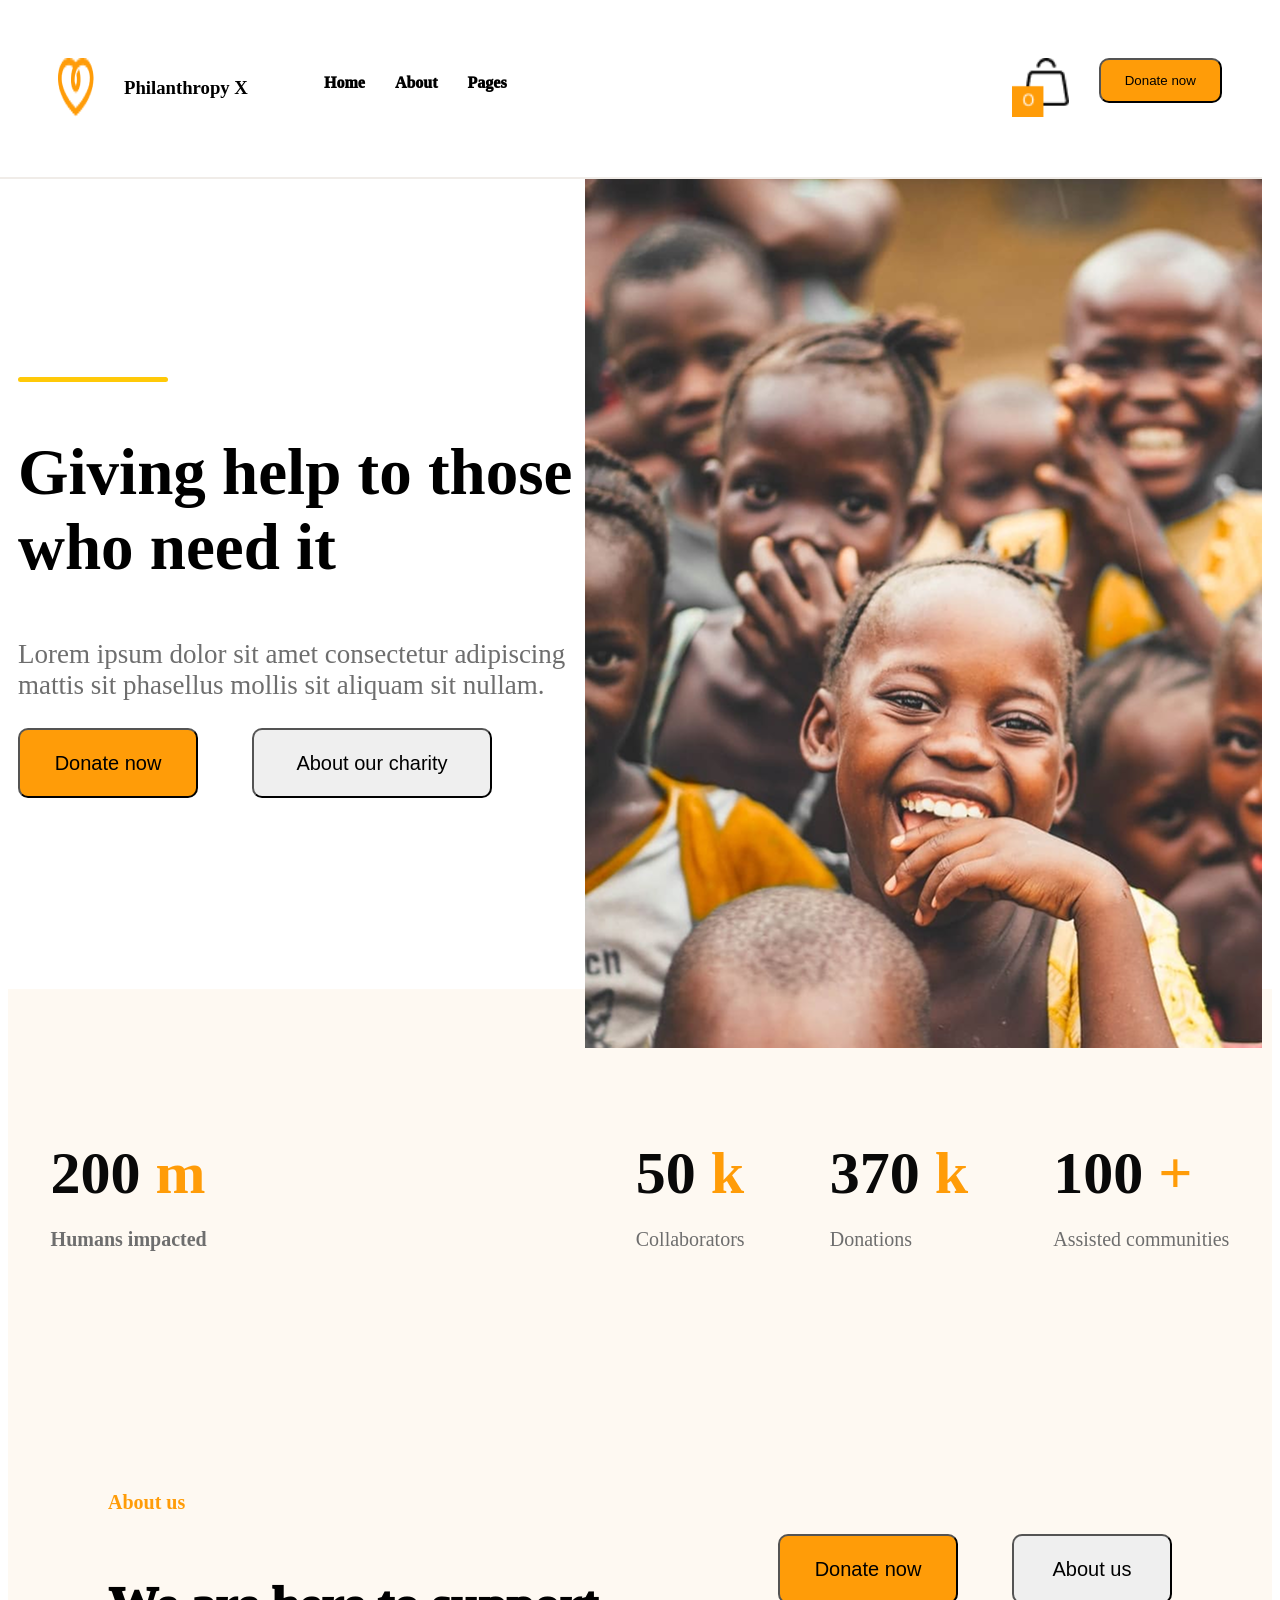
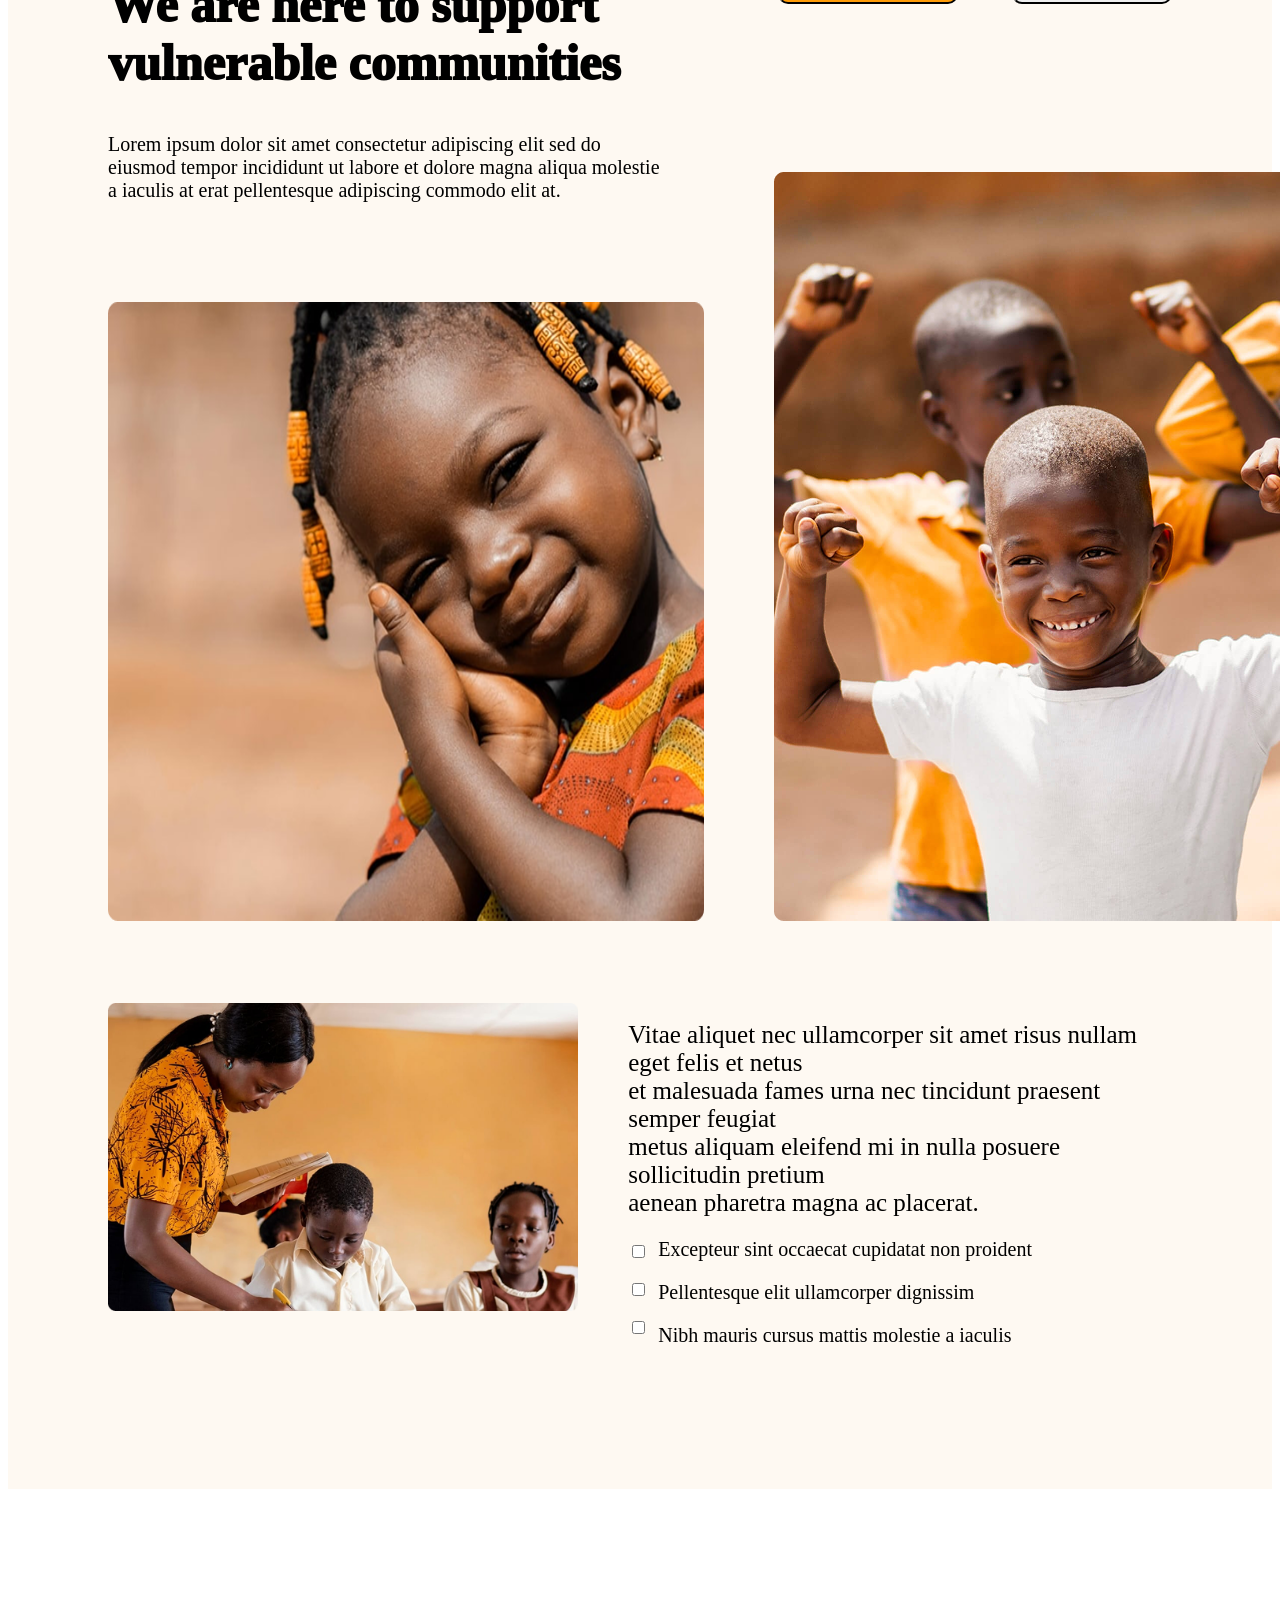
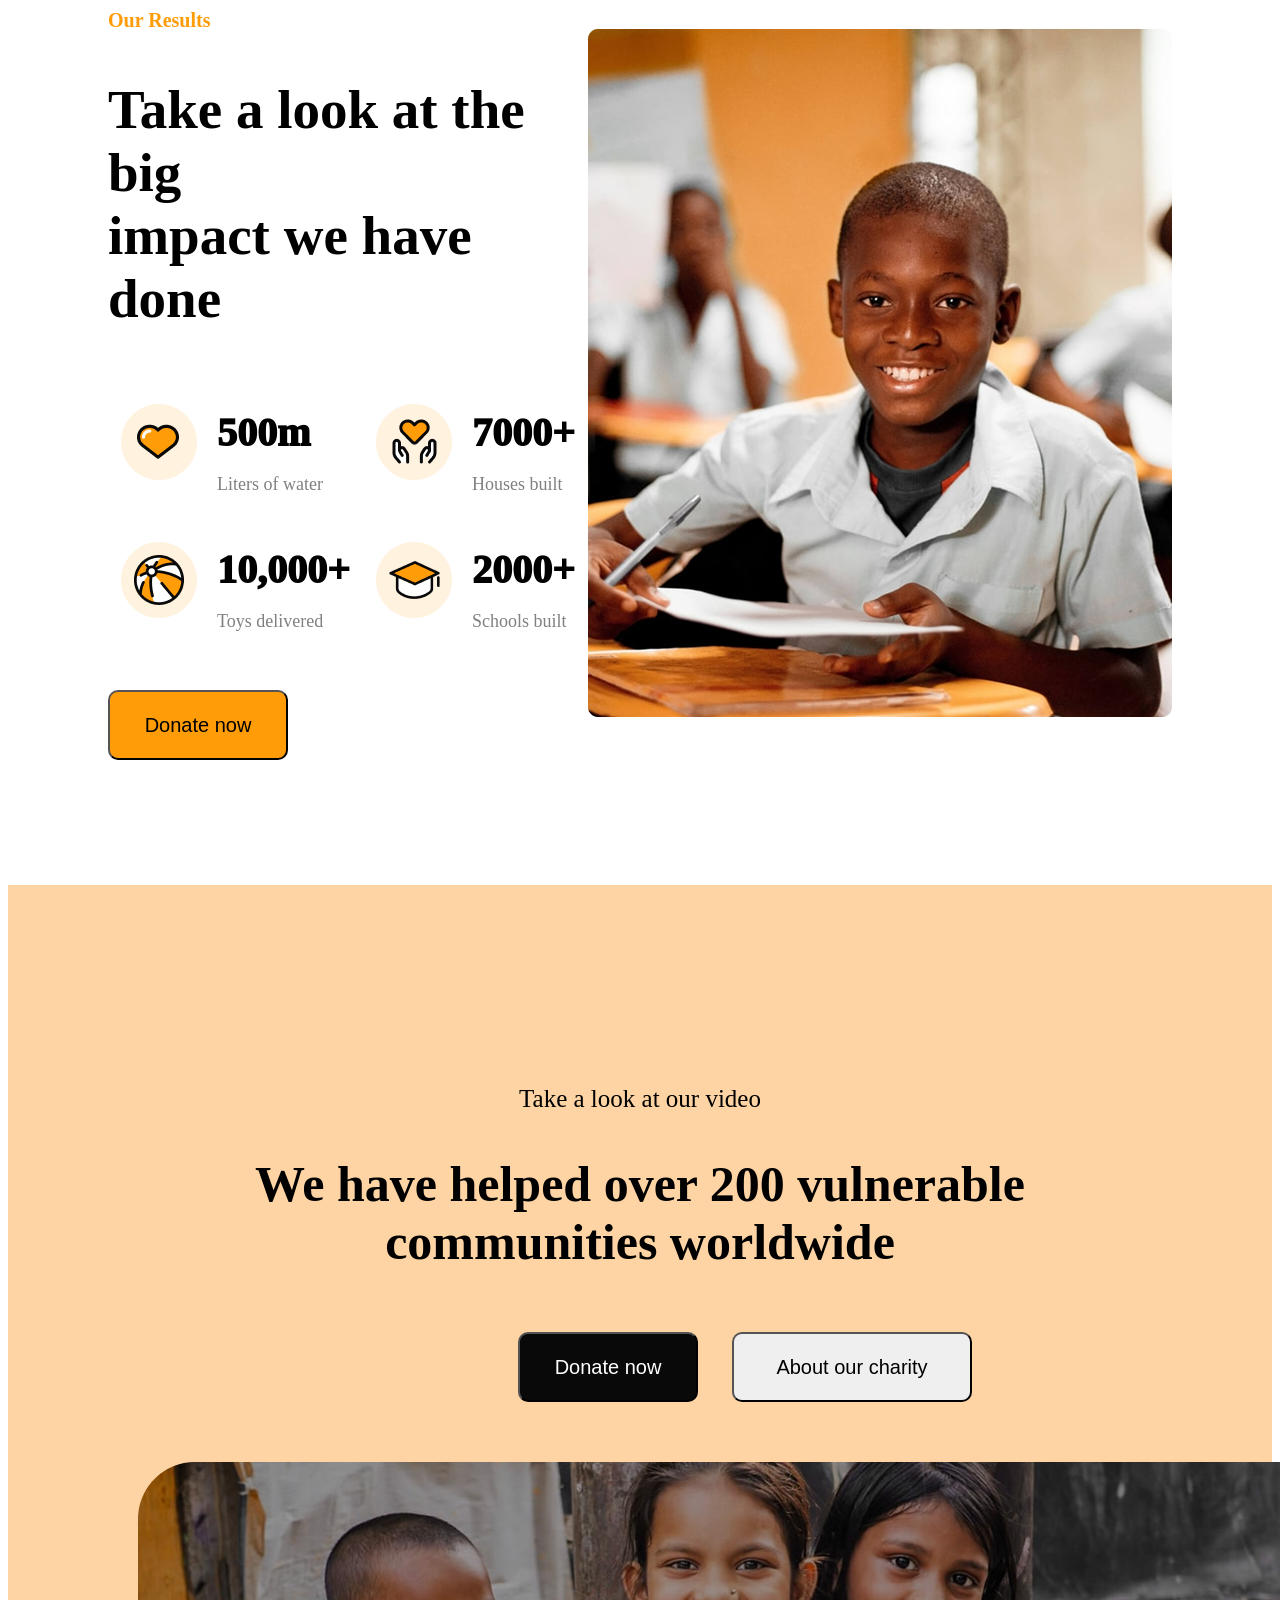
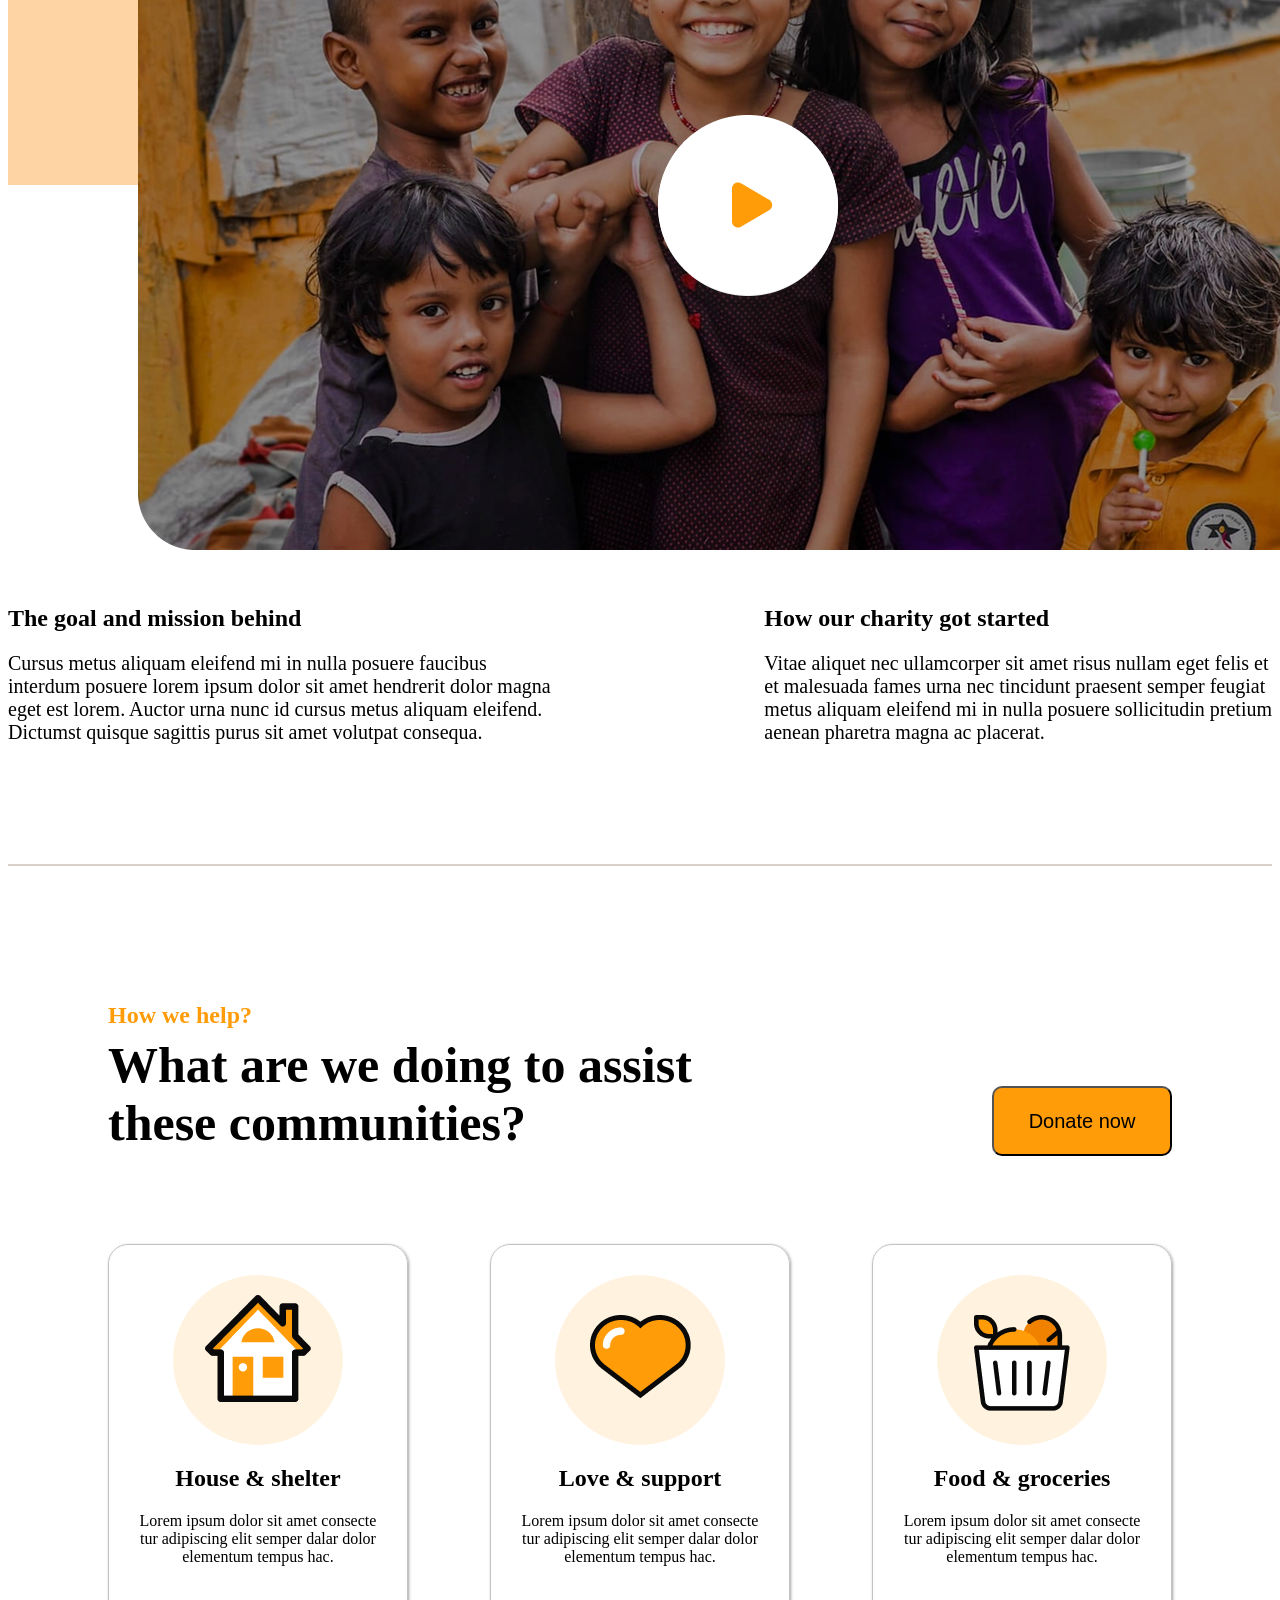
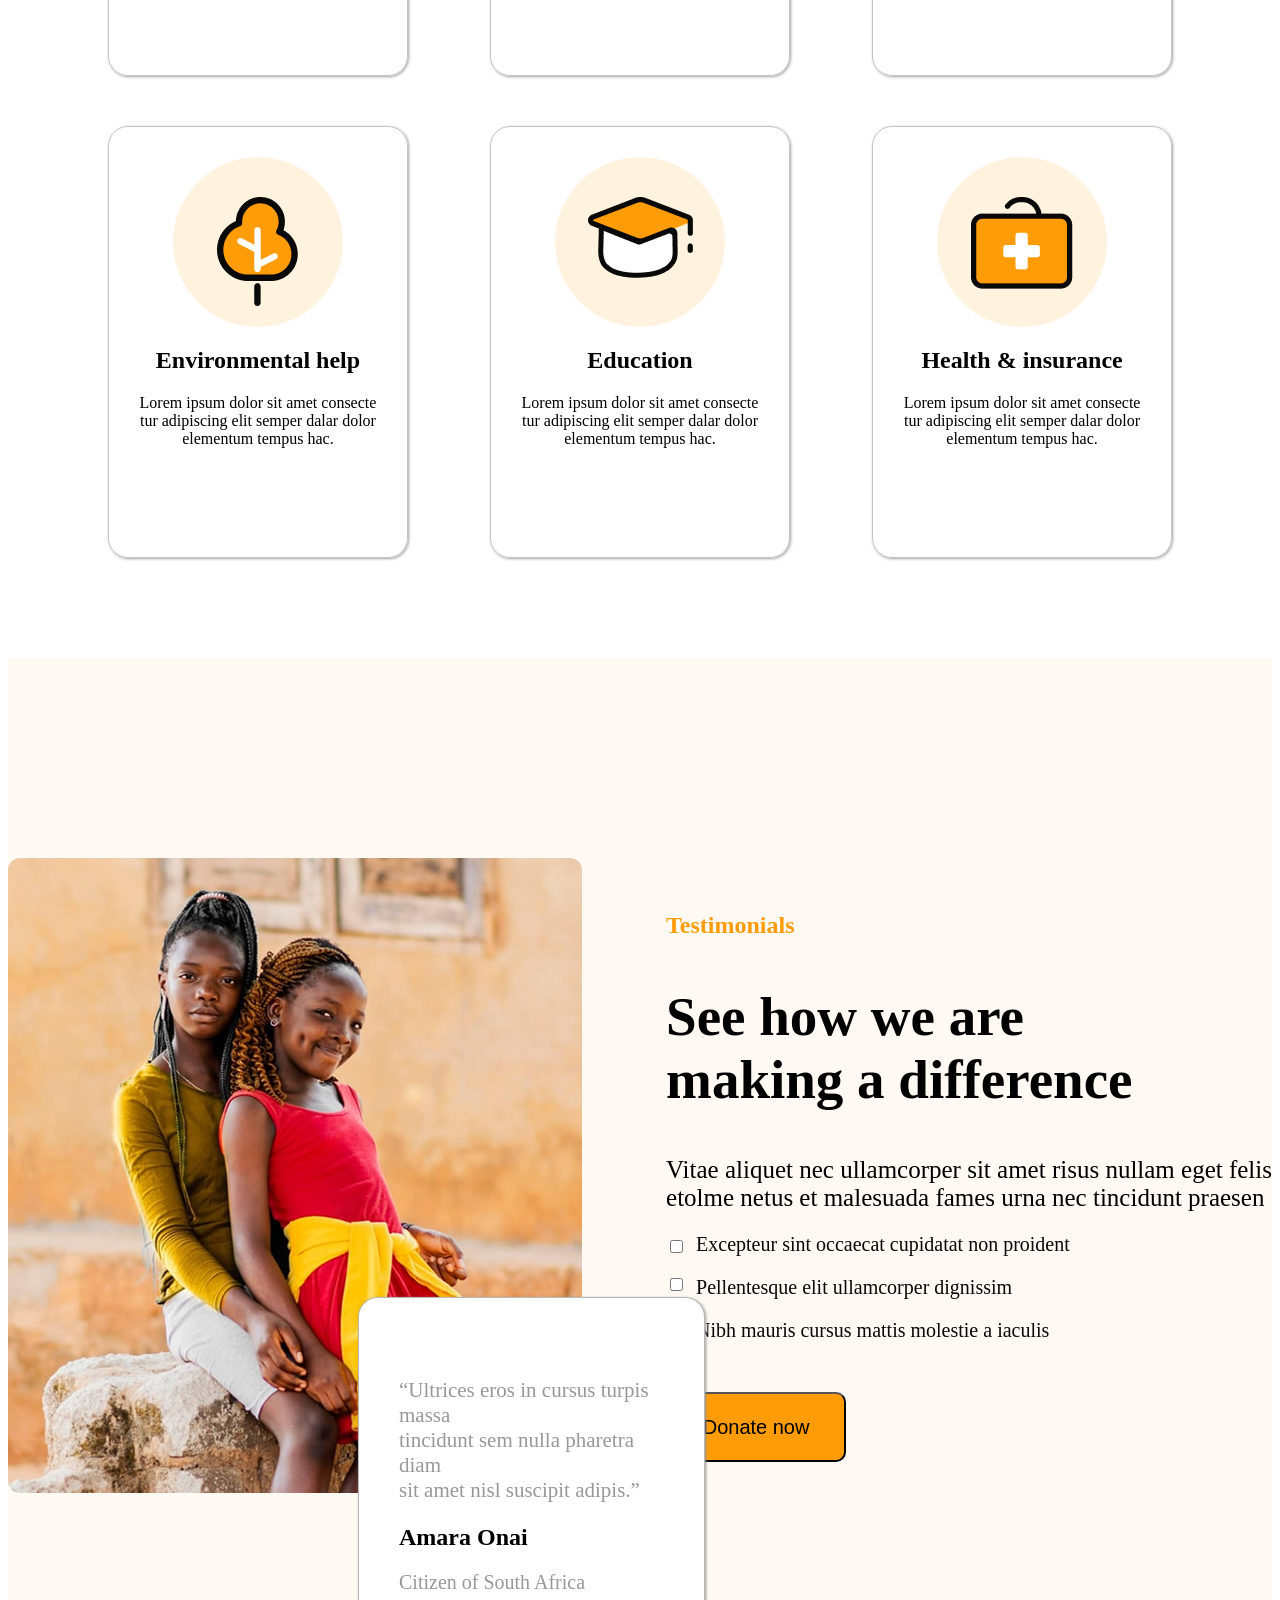
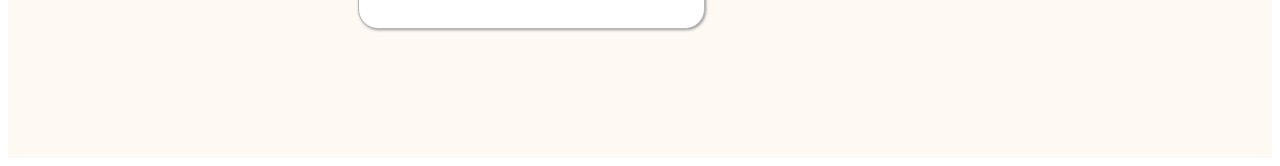
==== commit 2eb820e9: "six" ====
--- a/inex.html
+++ b/inex.html
@@ -258,52 +258,112 @@
                 style="width: 180px;height: 70px;border-radius: 10px;background-color:#FF9C08;font-size: 20px;">Donate
                 now</button>
         </div>
-        
-         <div style="margin-top: 50px;" class="foot">
-        <div class="food">
-            <img style="margin-top: 30px;margin-left: -30px;" src="./Vector (9).png" alt="">
-            <img style="margin-left: -140px;margin-bottom: 40px;" src="./Group (1).png" alt="">
-            <h2>House & shelter</h2>
-            <p>Lorem ipsum dolor sit amet consecte <br> tur adipiscing elit semper dalar dolor <br> elementum tempus hac.</p>
-        </div>
-
-        <div class="food">
-            <img style="margin-top: 30px;margin-left: -30px;" src="./Vector (9).png" alt="">
-            <img style="margin-left: -140px;margin-bottom: 40px;" src="./Group (4).png" alt="">
-            <h2>Love & support</h2>
-            <p>Lorem ipsum dolor sit amet consecte <br> tur adipiscing elit semper dalar dolor <br> elementum tempus hac.</p>
-        </div>
-
-        <div class="food">
-            <img style="margin-top: 30px;margin-left: -30px;" src="./Vector (9).png" alt="">
-            <img style="margin-left: -140px;margin-bottom: 40px;" src="./Group (2).png" alt="">
-            <h2>Food & groceries</h2>
-            <p>Lorem ipsum dolor sit amet consecte <br> tur adipiscing elit semper dalar dolor <br> elementum tempus hac.</p>
-        </div>
-        </div>
-
-         <div style="margin-top: 50px;" class="foot">
-        <div class="food">
-            <img style="margin-top: 30px;margin-left: -30px;" src="./Vector (9).png" alt="">
-            <img style="margin-left: -140px;margin-bottom: 40px;" src="./Group (3).png" alt="">
-            <h2>Environmental help</h2>
-            <p>Lorem ipsum dolor sit amet consecte <br> tur adipiscing elit semper dalar dolor <br> elementum tempus hac.</p>
-        </div>
-
-        <div class="food">
-            <img style="margin-top: 30px;margin-left: -30px;" src="./Vector (9).png" alt="">
-            <img style="margin-left: -140px;margin-bottom: 40px;" src="./Group (5).png" alt="">
-            <h2>Education</h2>
-            <p>Lorem ipsum dolor sit amet consecte <br> tur adipiscing elit semper dalar dolor <br> elementum tempus hac.</p>
-        </div>
-
-        <div class="food">
-            <img style="margin-top: 30px;margin-left: -30px;" src="./Vector (9).png" alt="">
-            <img style="margin-left: -140px;margin-bottom: 40px;" src="./Group (6).png" alt="">
-            <h2>Health & insurance</h2>
-            <p>Lorem ipsum dolor sit amet consecte <br> tur adipiscing elit semper dalar dolor <br> elementum tempus hac.</p>
-        </div>
-        </div>
+
+        <div style="margin-top: 50px;" class="foot">
+            <div class="food">
+                <!-- <img style="margin-top: 30px;margin-left: -30px;" src="./Vector (9).png" alt=""> -->
+                <div class="bg">
+                    <img style="margin-left: -px;margin-top: 20px;" src="./Group (1).png" alt="">
+                </div>
+                <h2>House & shelter</h2>
+                <p>Lorem ipsum dolor sit amet consecte <br> tur adipiscing elit semper dalar dolor <br> elementum tempus
+                    hac.</p>
+            </div>
+
+            <div class="food">
+                <!-- <img style="margin-top: 30px;margin-left: -30px;" src="./Vector (9).png" alt=""> -->
+                <div class="bg">
+                    <img style="margin-left: -0px;margin-top: 40px;" src="./Group (4).png" alt="">
+                </div>
+                <h2>Love & support</h2>
+                <p>Lorem ipsum dolor sit amet consecte <br> tur adipiscing elit semper dalar dolor <br> elementum tempus
+                    hac.</p>
+            </div>
+
+            <div class="food">
+                <!-- <img style="margin-top: 30px;margin-left: -30px;" src="./Vector (9).png" alt=""> -->
+                <div class="bg">
+                    <img style="margin-left: 0px;margin-top: 40px;" src="./Group (2).png" alt="">
+                </div>
+                <h2>Food & groceries</h2>
+                <p>Lorem ipsum dolor sit amet consecte <br> tur adipiscing elit semper dalar dolor <br> elementum tempus
+                    hac.</p>
+            </div>
+        </div>
+
+        <div style="margin-top: 50px;" class="foot">
+            <div class="food">
+                <!-- <img style="margin-top: 30px;margin-left: -30px;" src="./Vector (9).png" alt=""> -->
+                <div class="bg">
+                    <img style="margin-left: 0px;margin-top: 40px;" src="./Group (3).png" alt="">
+                </div>
+                <h2>Environmental help</h2>
+                <p>Lorem ipsum dolor sit amet consecte <br> tur adipiscing elit semper dalar dolor <br> elementum tempus
+                    hac.</p>
+            </div>
+
+            <div class="food">
+                <!-- <img style="margin-top: 30px;margin-left: -30px;" src="./Vector (9).png" alt=""> -->
+                <div class="bg">
+                    <img style="margin-left: 0px;margin-top: 40px;" src="./Group (5).png" alt="">
+                </div>
+                <h2>Education</h2>
+                <p>Lorem ipsum dolor sit amet consecte <br> tur adipiscing elit semper dalar dolor <br> elementum tempus
+                    hac.</p>
+            </div>
+
+            <div class="food">
+                <!-- <img style="margin-top: 30px;margin-left: -30px;" src="./Vector (9).png" alt=""> -->
+                <div class="bg">
+                    <img style="margin-left: 0px;margin-top: 40px;" src="./Group (6).png" alt="">
+                </div>
+                <h2>Health & insurance</h2>
+                <p>Lorem ipsum dolor sit amet consecte <br> tur adipiscing elit semper dalar dolor <br> elementum tempus
+                    hac.</p>
+            </div>
+        </div>
+    </section>
+
+    <section class="sector10">
+
+        <div class="aq">
+            <div class="wid">
+                <img style="width: 1005;" src="./IMAGE (34).png" alt="">
+            </div>
+
+            <div>
+                <h2 style="color: #FF9C08;">Testimonials</h2>
+                <h1 style="font-size: 55px;">See how we are <br> making a difference</h1>
+                <p style="font-size: 25px;">Vitae aliquet nec ullamcorper sit amet risus nullam eget felis <br> etolme
+                    netus et malesuada fames urna nec
+                    tincidunt praesen</p>
+
+                <input class="v1" type="checkbox"><br><br>
+                <div>
+                    <input style="" type="checkbox"><br><br>
+                </div>
+
+                <input type="checkbox">
+
+                <div class="xx">
+                    <p style="font-size: 20px;color: #090909;">Excepteur sint occaecat cupidatat non proident</p>
+                    <p style="font-size: 20px; color: #090909;">Pellentesque elit ullamcorper dignissim</p>
+                    <p style="font-size: 20px; color: #090909;">Nibh mauris cursus mattis molestie a iaculis</p>
+                </div>
+                <button
+                    style="width: 180px;height: 70px;border-radius: 10px;background-color:#FF9C08;font-size: 20px;margin-top: 30px;">Donate
+                    now</button>
+            </div>
+        </div>
+
+        <div class="bow">
+            <p style="font-size: 21px;margin-top: 40px;color: #989898;">“Ultrices eros in cursus turpis massa <br> tincidunt sem nulla pharetra diam <br> sit amet nisl suscipit adipis.”
+            </p>
+            <h2>Amara Onai</h2>
+            <p style="color: #989898;font-size: 20px;">Citizen of South Africa</p>
+
+        </div>
+
     </section>
 
 </body>
--- a/style.css
+++ b/style.css
@@ -200,8 +200,46 @@
        border-radius: 20px;
        box-shadow: 1px 1px 3px rgb(165, 164, 164);
        text-align: center;
+       
 }
 .foot{
     display: flex;
     justify-content: space-between;
 }
+.bg{
+    width: 170px;
+    height: 170px;
+    background-color: #FFF3E0;
+    border-radius: 50%;
+    margin: auto;
+    margin-top: 30px;
+    /* text-align: c; */
+}
+.sector10{
+    background-color: #FEF9F2;
+    width: 100%;
+    height: 1100px;
+}
+.aq{
+    display: flex;
+    justify-content: space-between;
+    align-items: center;
+    max-width: 1300px;
+    margin: auto;
+    padding-top: 200px;
+}
+.bow{
+    border: 1px solid rgb(184, 184, 184);
+    width: 21%;
+    height: 250px;
+    border-radius: 20px;
+    box-shadow: 1px 1px 3px rgb(152, 151, 151);
+    padding: 40px 40px;
+    margin-left: 350px;
+    margin-top: -200px;
+    position: relative;
+    background-color: white;
+}
+.wid{
+    width: 500px;
+}
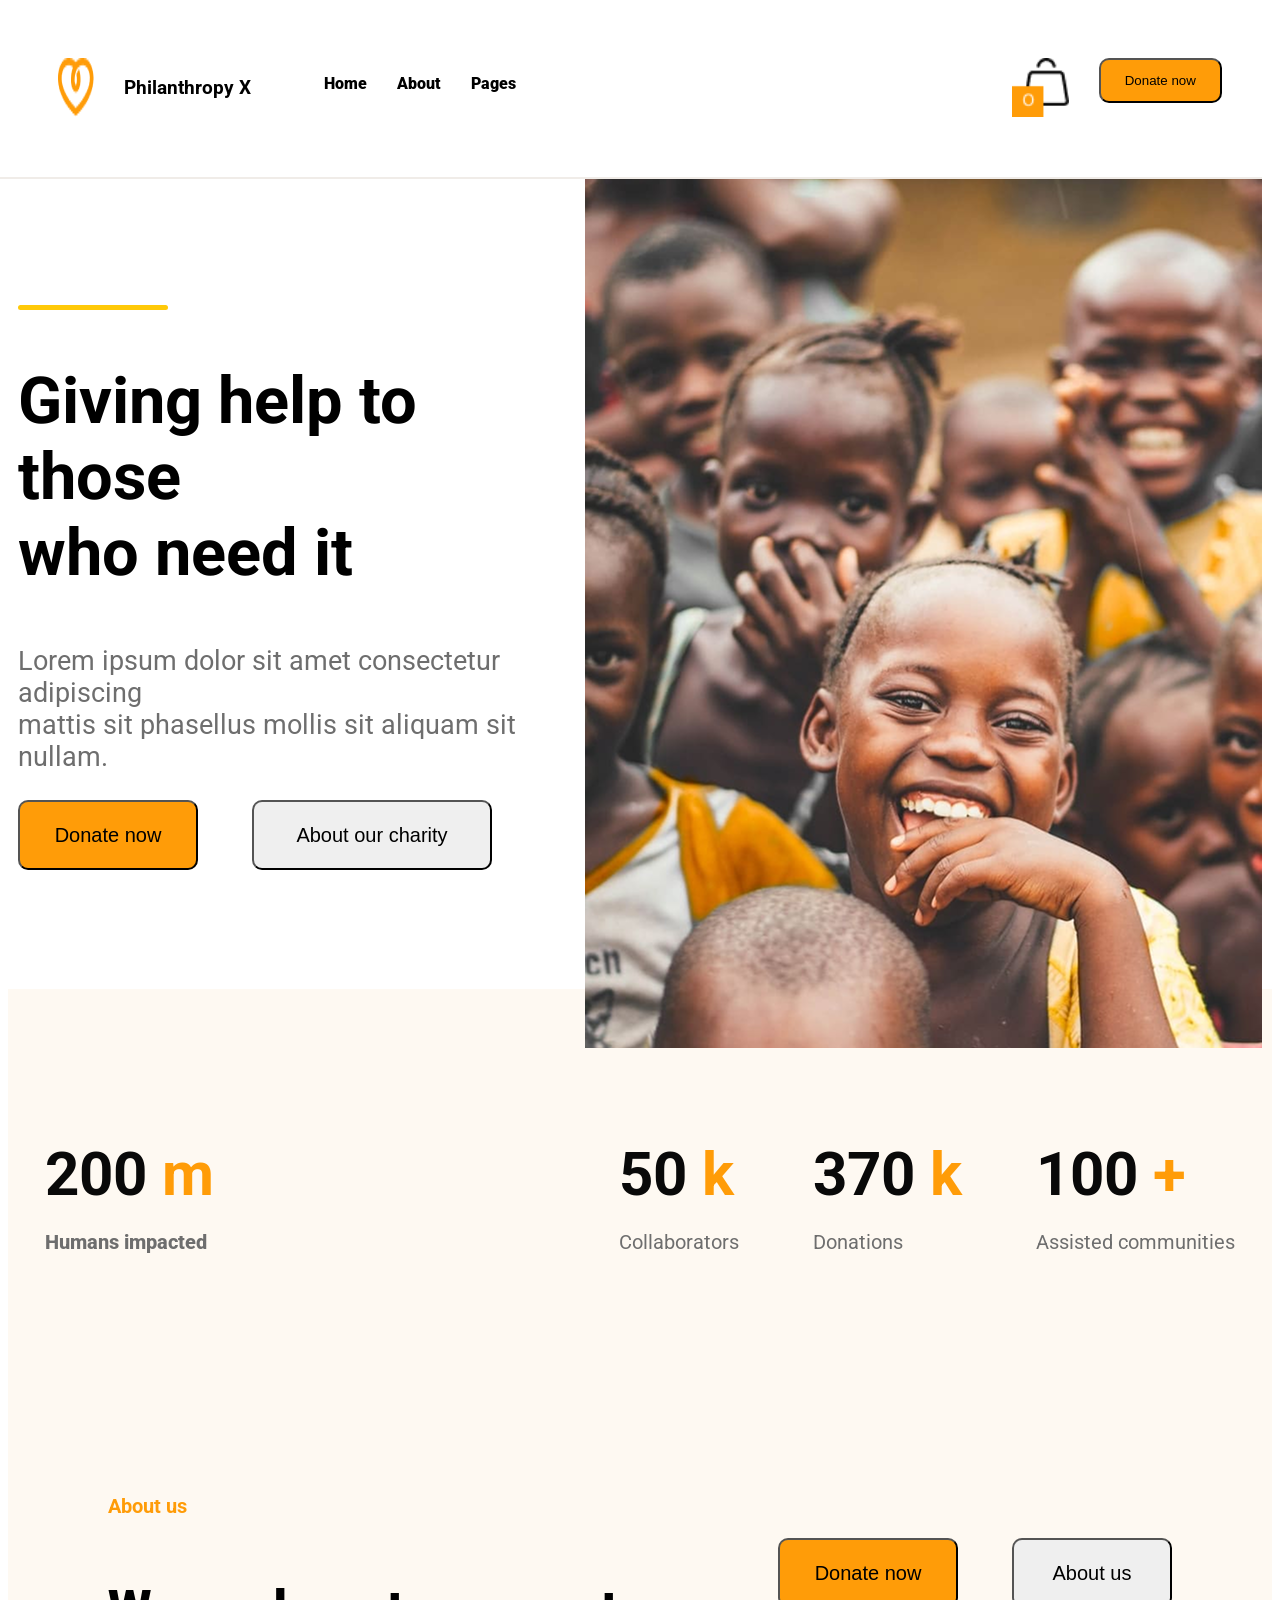
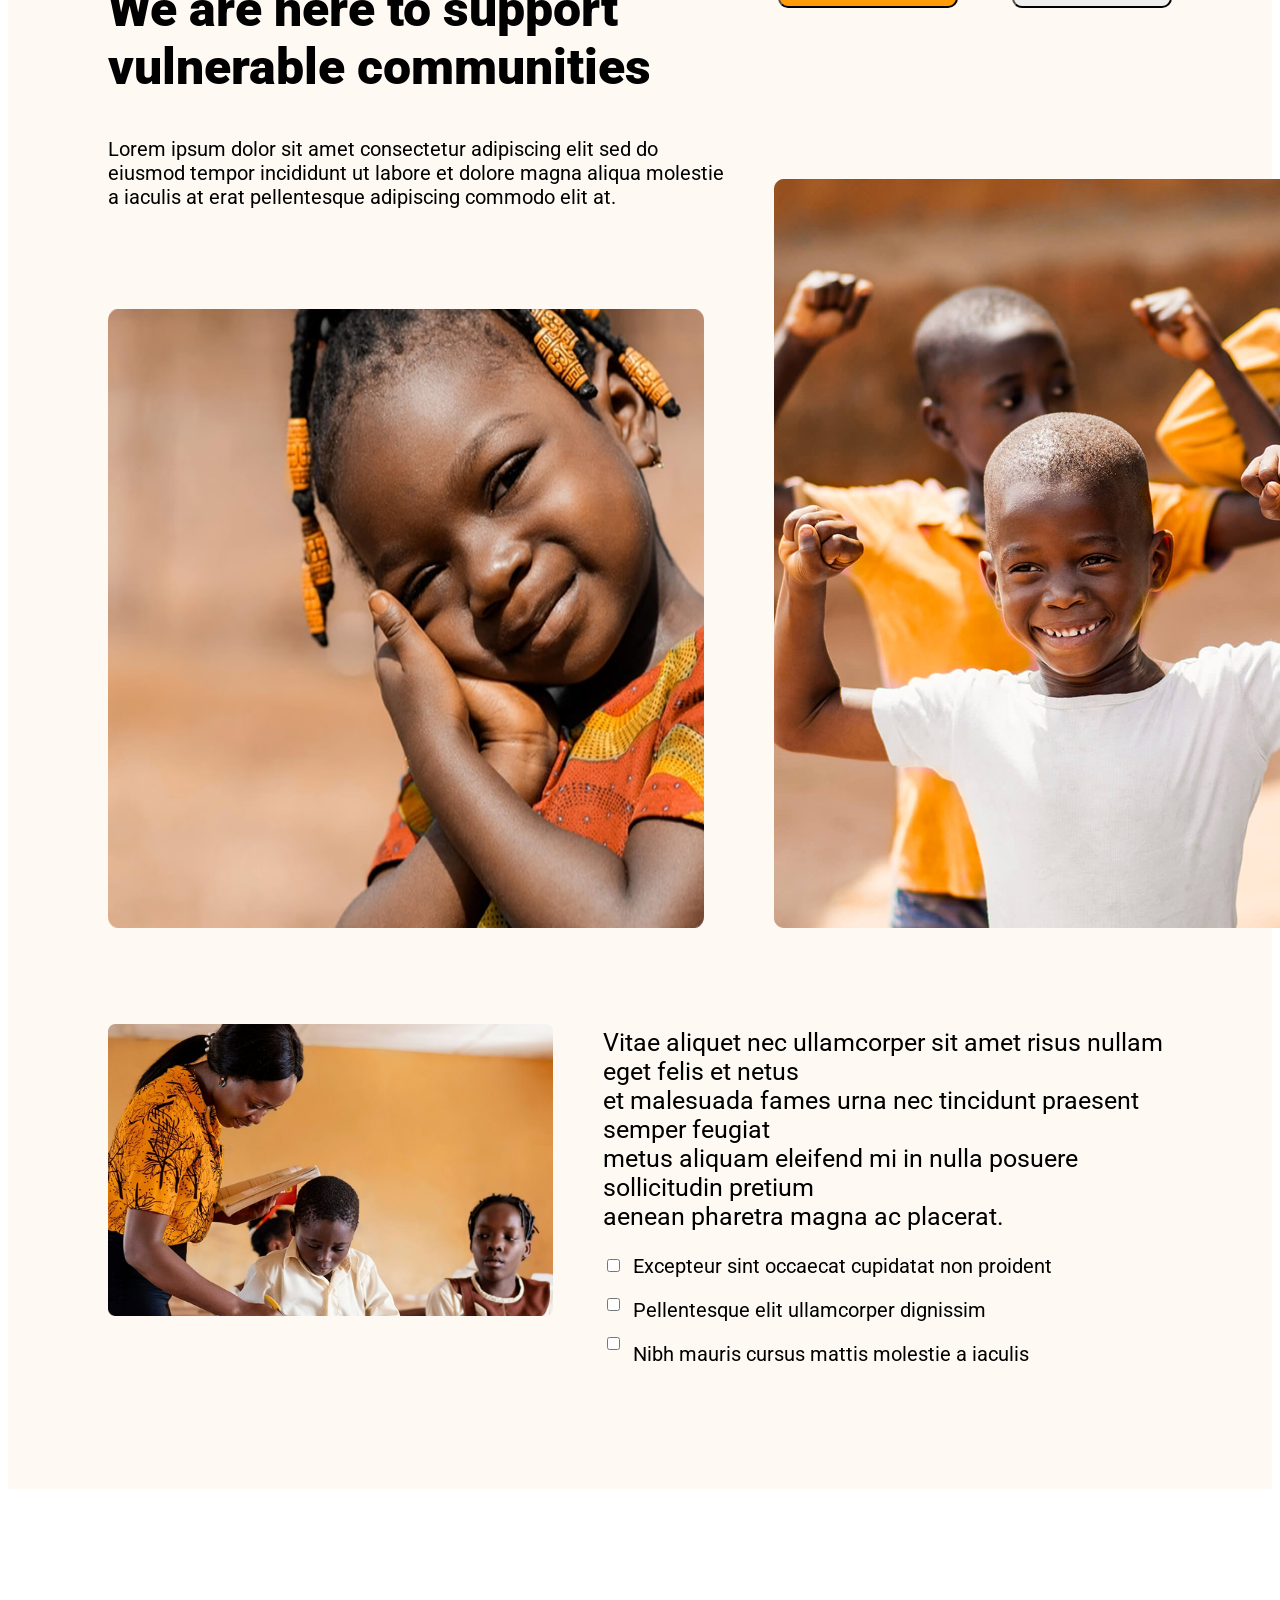
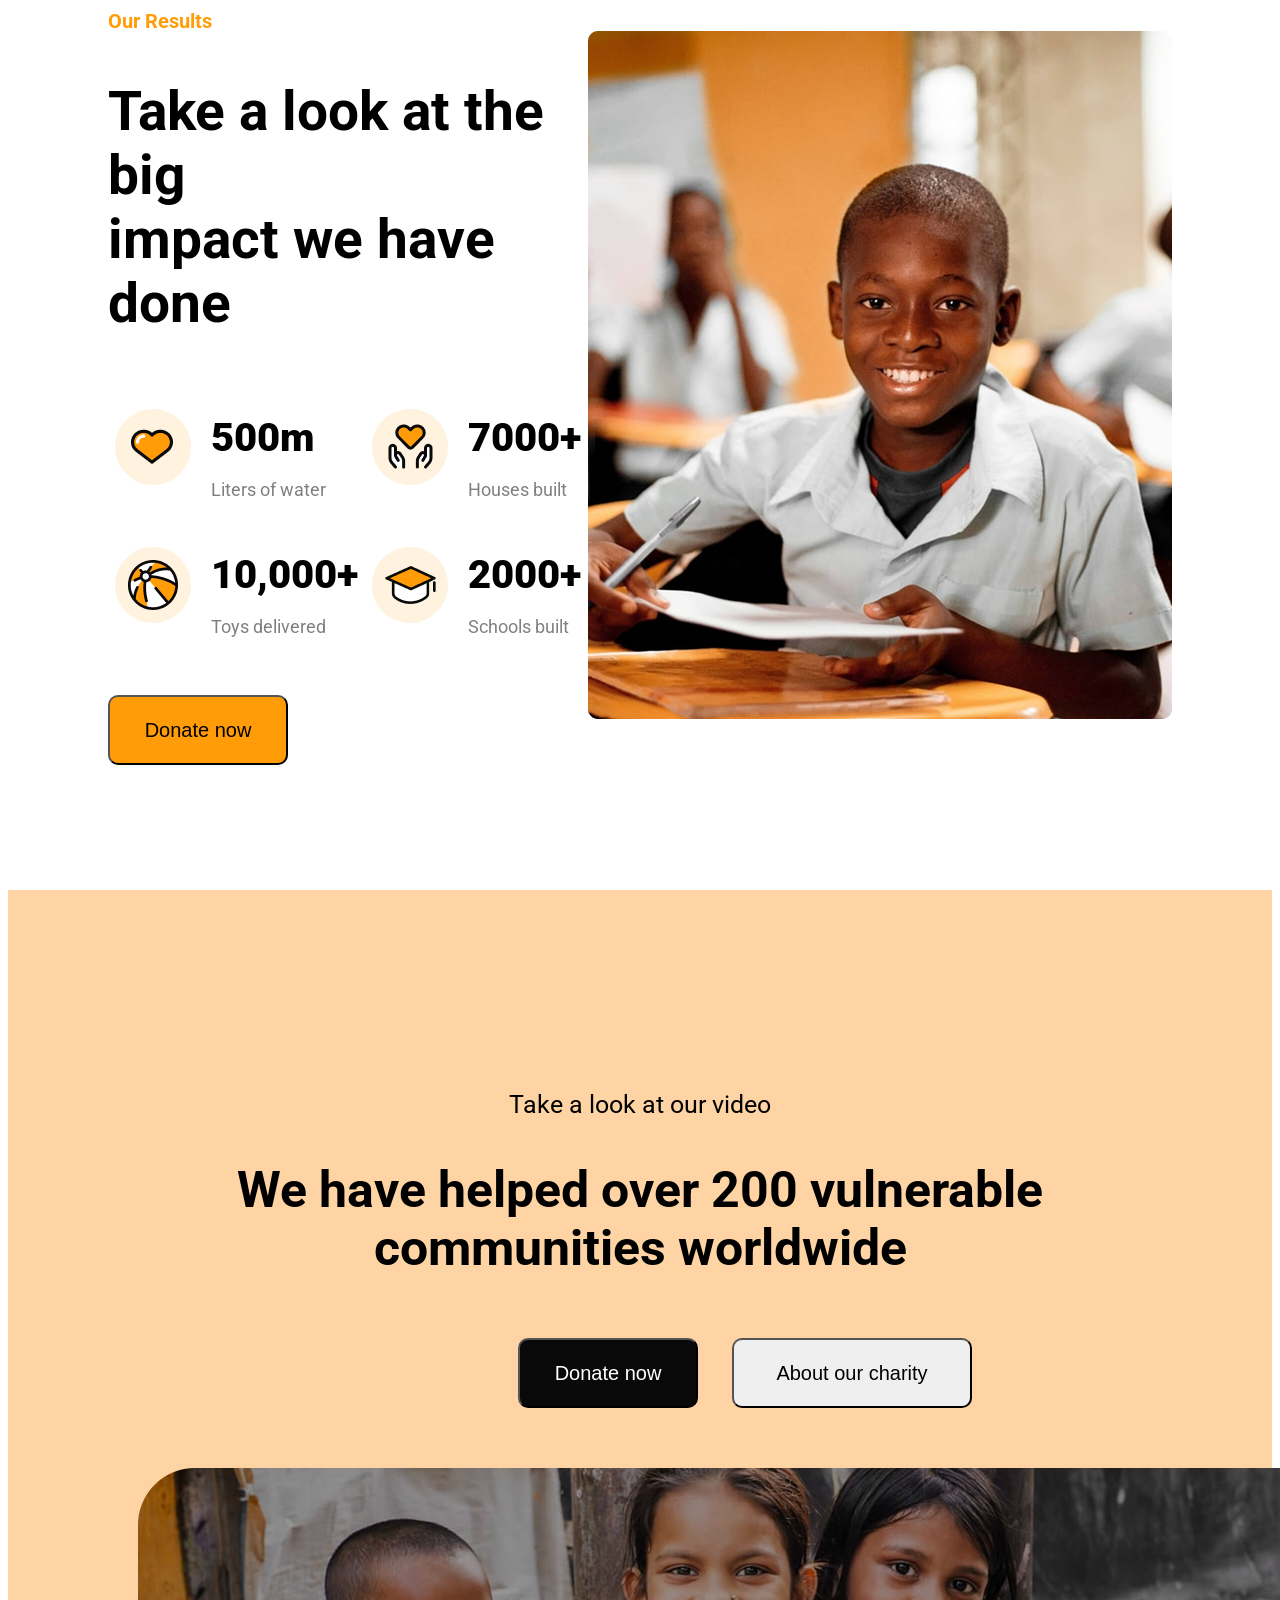
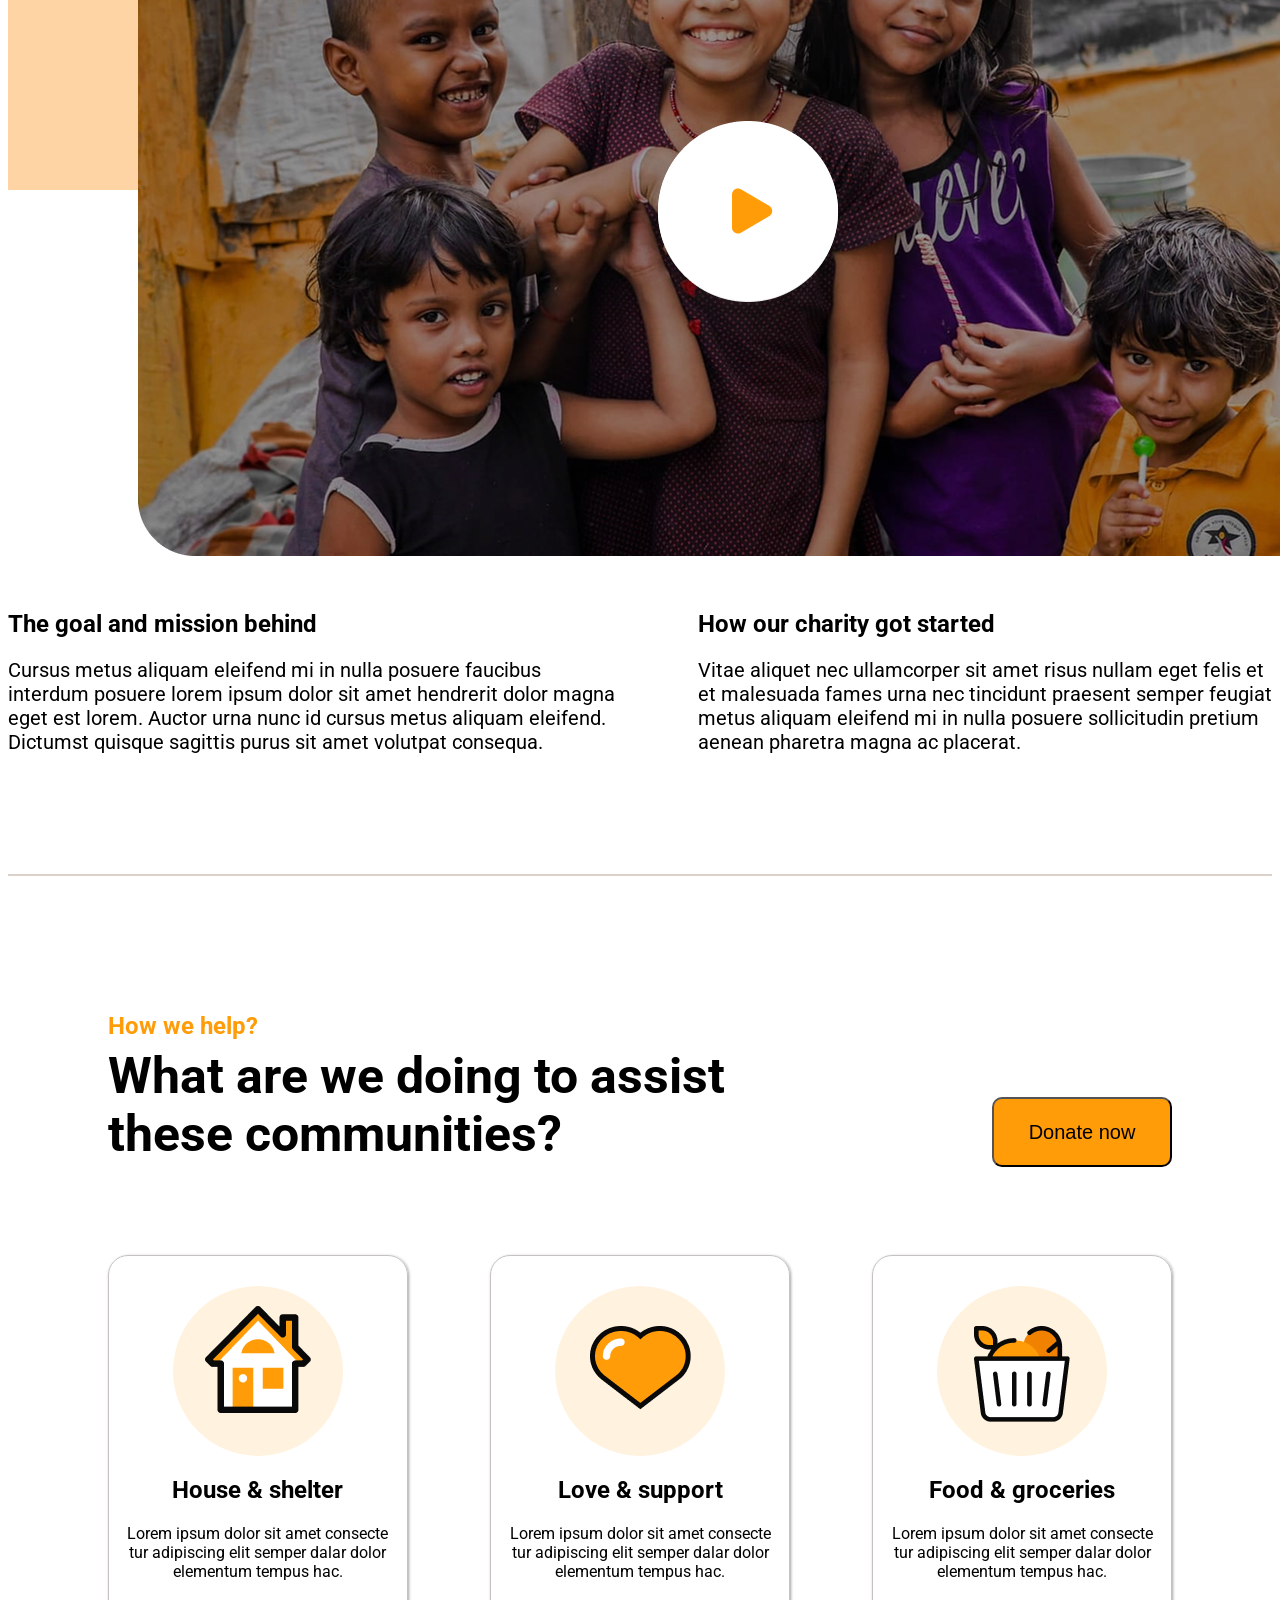
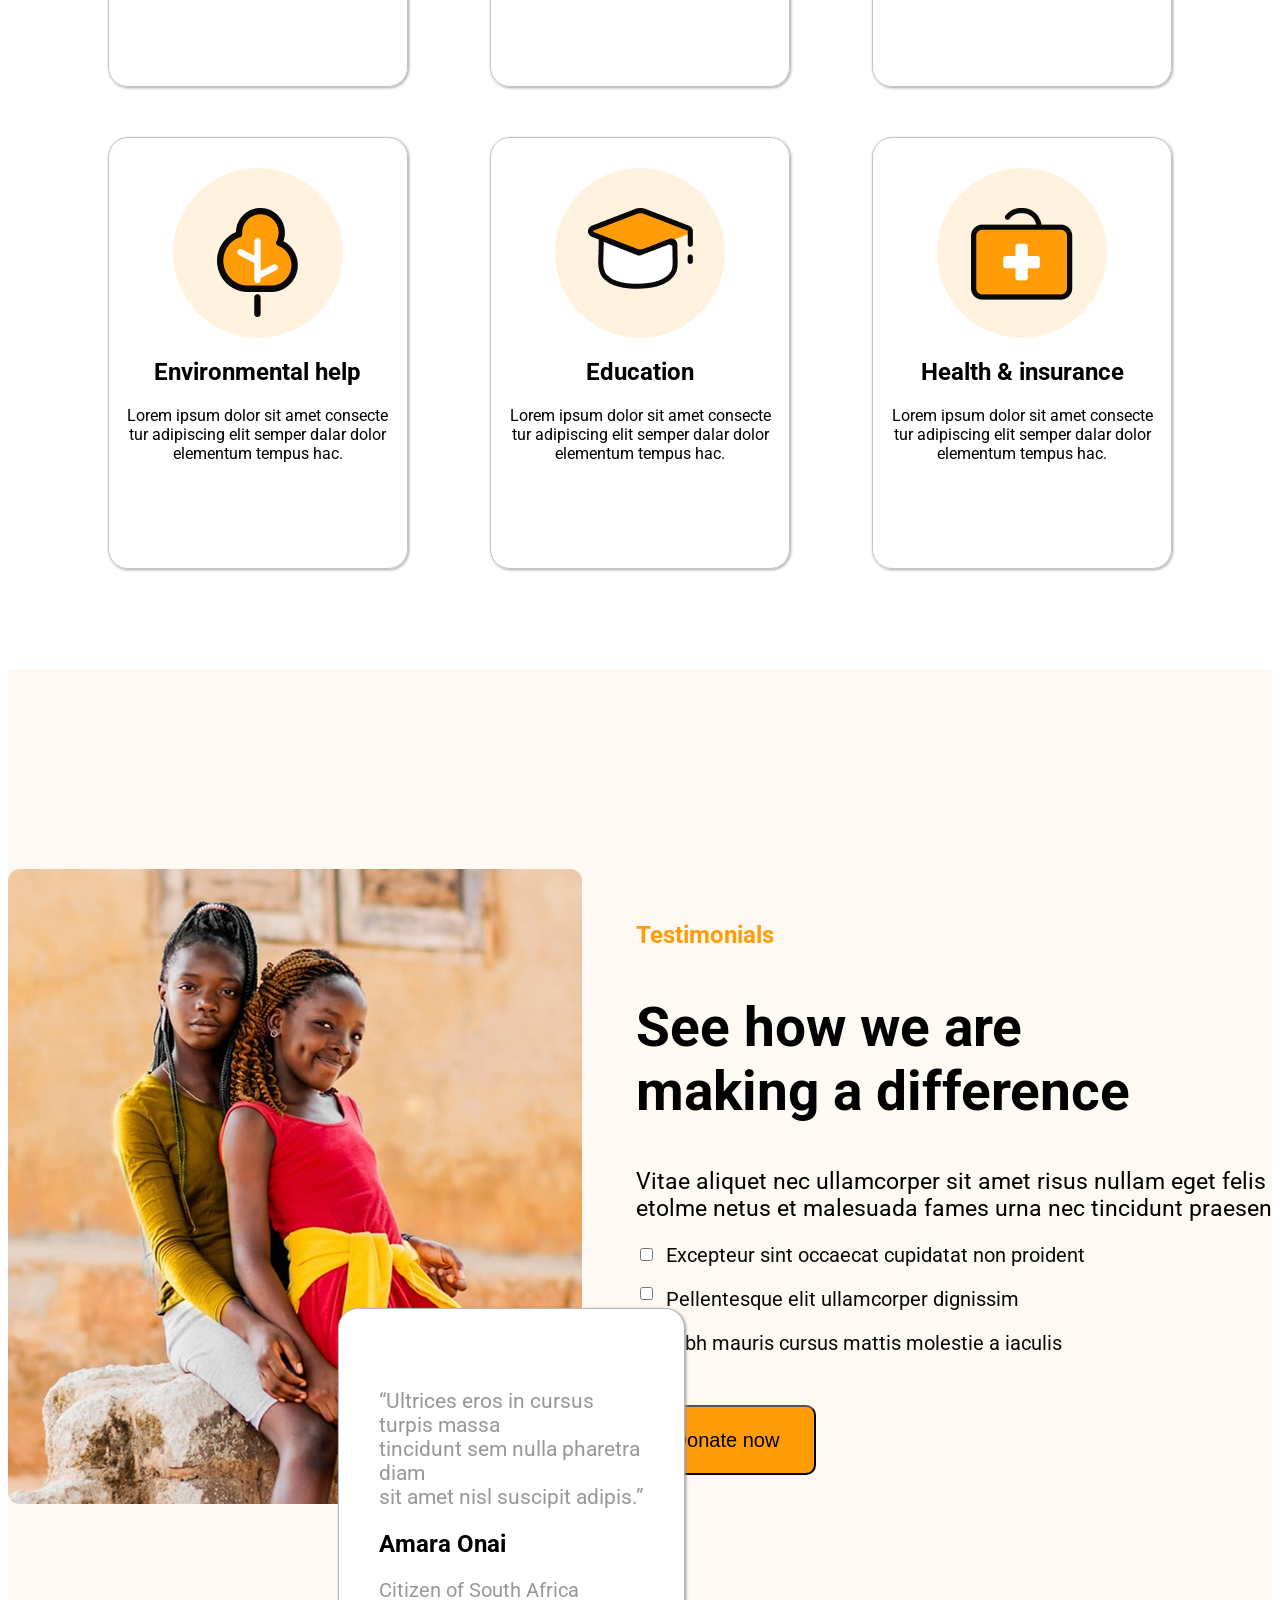
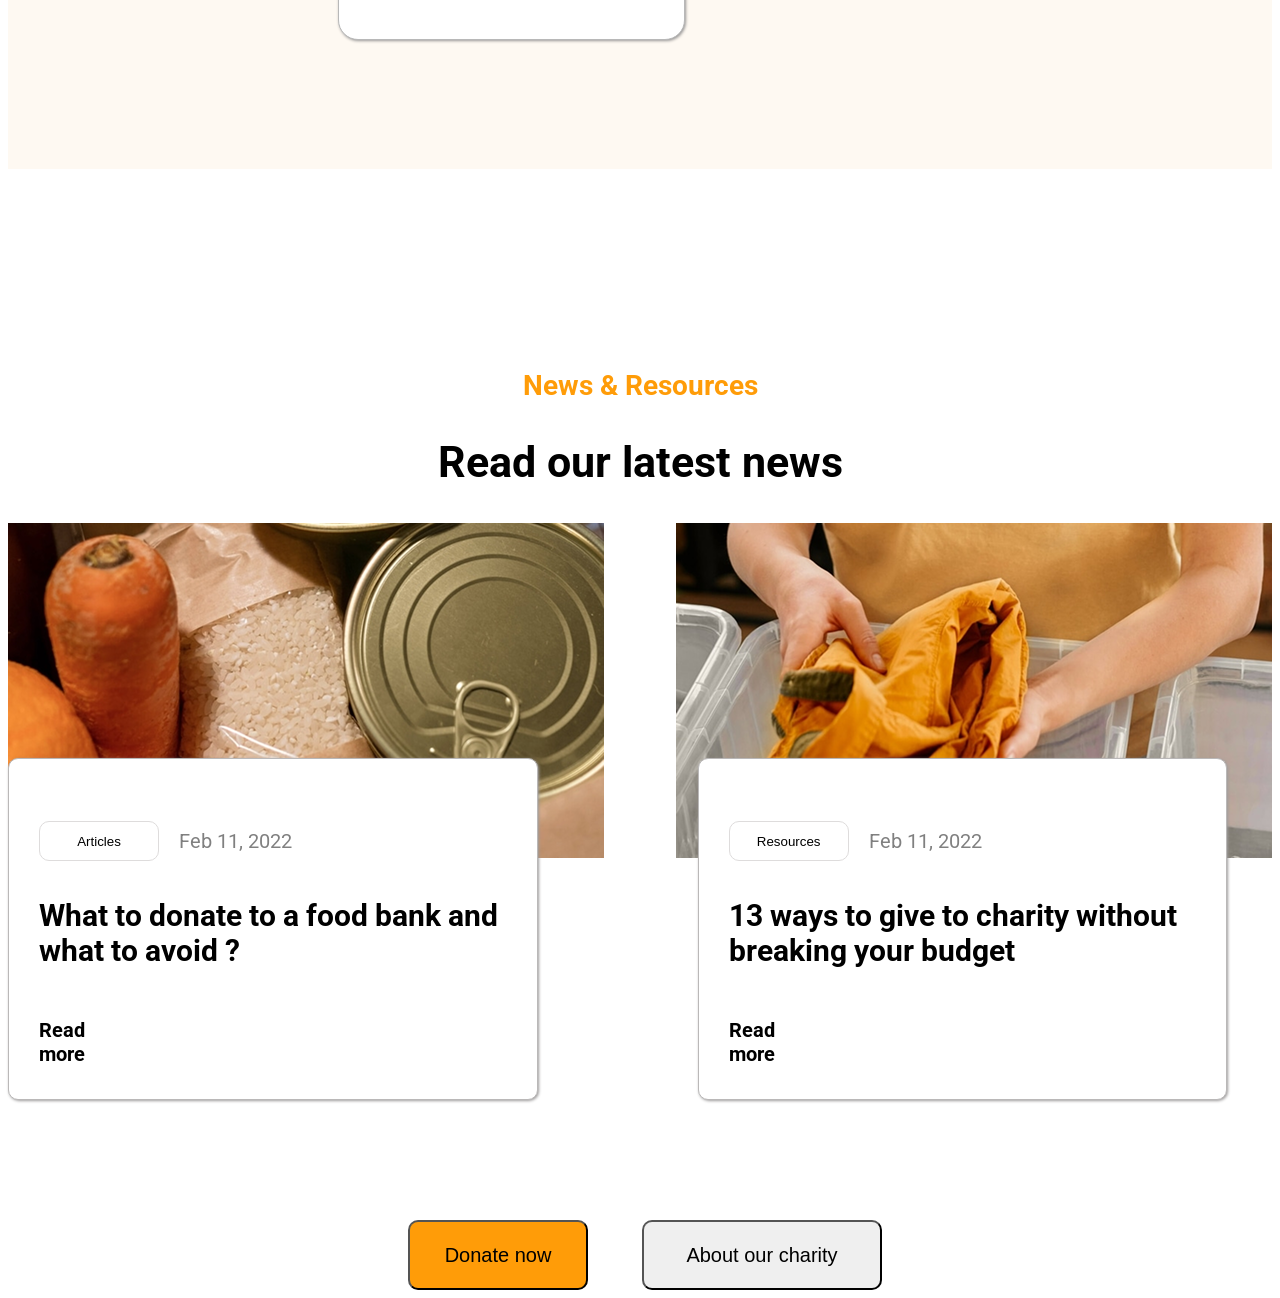
==== commit 936c5bb9: "seven" ====
--- a/inex.html
+++ b/inex.html
@@ -6,6 +6,10 @@
     <meta name="viewport" content="width=device-width, initial-scale=1.0">
     <title>Document</title>
     <link rel="stylesheet" href="./style.css">
+    <link rel="preconnect" href="https://fonts.googleapis.com">
+    <link rel="preconnect" href="https://fonts.gstatic.com" crossorigin>
+    <link href="https://fonts.googleapis.com/css2?family=Roboto:ital,wght@0,100..900;1,100..900&display=swap"
+        rel="stylesheet">
 </head>
 
 <body>
@@ -334,7 +338,7 @@
             <div>
                 <h2 style="color: #FF9C08;">Testimonials</h2>
                 <h1 style="font-size: 55px;">See how we are <br> making a difference</h1>
-                <p style="font-size: 25px;">Vitae aliquet nec ullamcorper sit amet risus nullam eget felis <br> etolme
+                <p style="font-size: 23px;">Vitae aliquet nec ullamcorper sit amet risus nullam eget felis <br> etolme
                     netus et malesuada fames urna nec
                     tincidunt praesen</p>
 
@@ -351,13 +355,14 @@
                     <p style="font-size: 20px; color: #090909;">Nibh mauris cursus mattis molestie a iaculis</p>
                 </div>
                 <button
-                    style="width: 180px;height: 70px;border-radius: 10px;background-color:#FF9C08;font-size: 20px;margin-top: 30px;">Donate
+                    style="width: 180px;height: 70px;border-radius: 10px;background-color:#FF9C08;font-size: 20px;margin-top: 30px;margin-left: 0px;">Donate
                     now</button>
             </div>
         </div>
 
         <div class="bow">
-            <p style="font-size: 21px;margin-top: 40px;color: #989898;">“Ultrices eros in cursus turpis massa <br> tincidunt sem nulla pharetra diam <br> sit amet nisl suscipit adipis.”
+            <p style="font-size: 21px;margin-top: 40px;color: #989898;">“Ultrices eros in cursus turpis massa <br>
+                tincidunt sem nulla pharetra diam <br> sit amet nisl suscipit adipis.”
             </p>
             <h2>Amara Onai</h2>
             <p style="color: #989898;font-size: 20px;">Citizen of South Africa</p>
@@ -366,6 +371,48 @@
 
     </section>
 
+    <section class="wector">
+        <h2 style="text-align: center;color: #FF9C08;font-size: 28px;margin-top: 200px;">News & Resources</h2>
+        <h1 style="text-align: center;font-size: 43px;">Read our latest news</h1>
+
+
+        <div class="banka">
+            <img src="./Frame (25).png" alt="">
+            <img src="./Frame (26).png" alt="">
+        </div>
+
+        <div class="az">
+
+            <div class="art">
+                <div class=" art2">
+                    <button
+                        style="width: 120px;height: 40px;border-radius: 10px;background-color: white;border: 1px solid rgb(222, 220, 220);">Articles</button>
+                    <p style="font-size: 20px;color: gray;">Feb 11, 2022</p>
+                </div>
+                <h1 style="font-size: 30px;">What to donate to a food bank and what to avoid ?</h1>
+                <h3 style="font-size: 20px;padding-top: 25px;">Read <br>more</h3>
+
+            </div>
+
+            <div class="art">
+                <div class=" art2">
+                    <button
+                        style="width: 120px;height: 40px;border-radius: 10px;background-color: white;border: 1px solid rgb(222, 220, 220);">Resources</button>
+                    <p style="font-size: 20px;color: gray;">Feb 11, 2022</p>
+                </div>
+                <h1 style="font-size: 30px;">13 ways to give to charity without <br> breaking your budget</h1>
+                <h3 style="font-size: 20px;padding-top: 25px;">Read <br>more</h3>
+
+            </div>
+        </div>
+           <div class="bft">
+        <button style="width: 180px;height: 70px;border-radius: 10px;background-color:#ff9c08;font-size: 20px;margin-left: 400px;">Donate
+            now</button>
+        <button style="width: 240px; height: 70px;border-radius: 10px;font-size: 20px;margin-left: 50px;">About
+            our charity</button>
+            </div>
+    </section>
+
 </body>
 
 </html>
--- a/style.css
+++ b/style.css
@@ -3,6 +3,9 @@
     margin: auto;
 
     padding: 50px;
+}
+body{
+    font-family: 'Roboto';
 }
 
 .heder {
@@ -235,7 +238,7 @@
     border-radius: 20px;
     box-shadow: 1px 1px 3px rgb(152, 151, 151);
     padding: 40px 40px;
-    margin-left: 350px;
+    margin-left: 330px;
     margin-top: -200px;
     position: relative;
     background-color: white;
@@ -243,3 +246,35 @@
 .wid{
     width: 500px;
 }
+.wector{
+    max-width: 1300px;
+    margin: auto;
+}
+.banka{
+    display: flex;
+    justify-content: space-between;
+}
+.art{
+    width: 37%;
+    height: 280px;
+    border: 1px solid rgb(186, 184, 184);
+    box-shadow: 1px 1px 3px rgb(158, 156, 156);
+    background-color: white;
+    padding: 30px 30px;
+    border-radius: 10px;
+    margin-top: -100px;
+    position: relative;
+}
+.art2{
+    display: flex;
+    gap: 20px;
+    align-items: center;
+    padding-top: 20px;
+}
+.az{
+    display: flex;
+    gap: 160px;
+}
+.bft{
+    margin-top: 120px;
+}
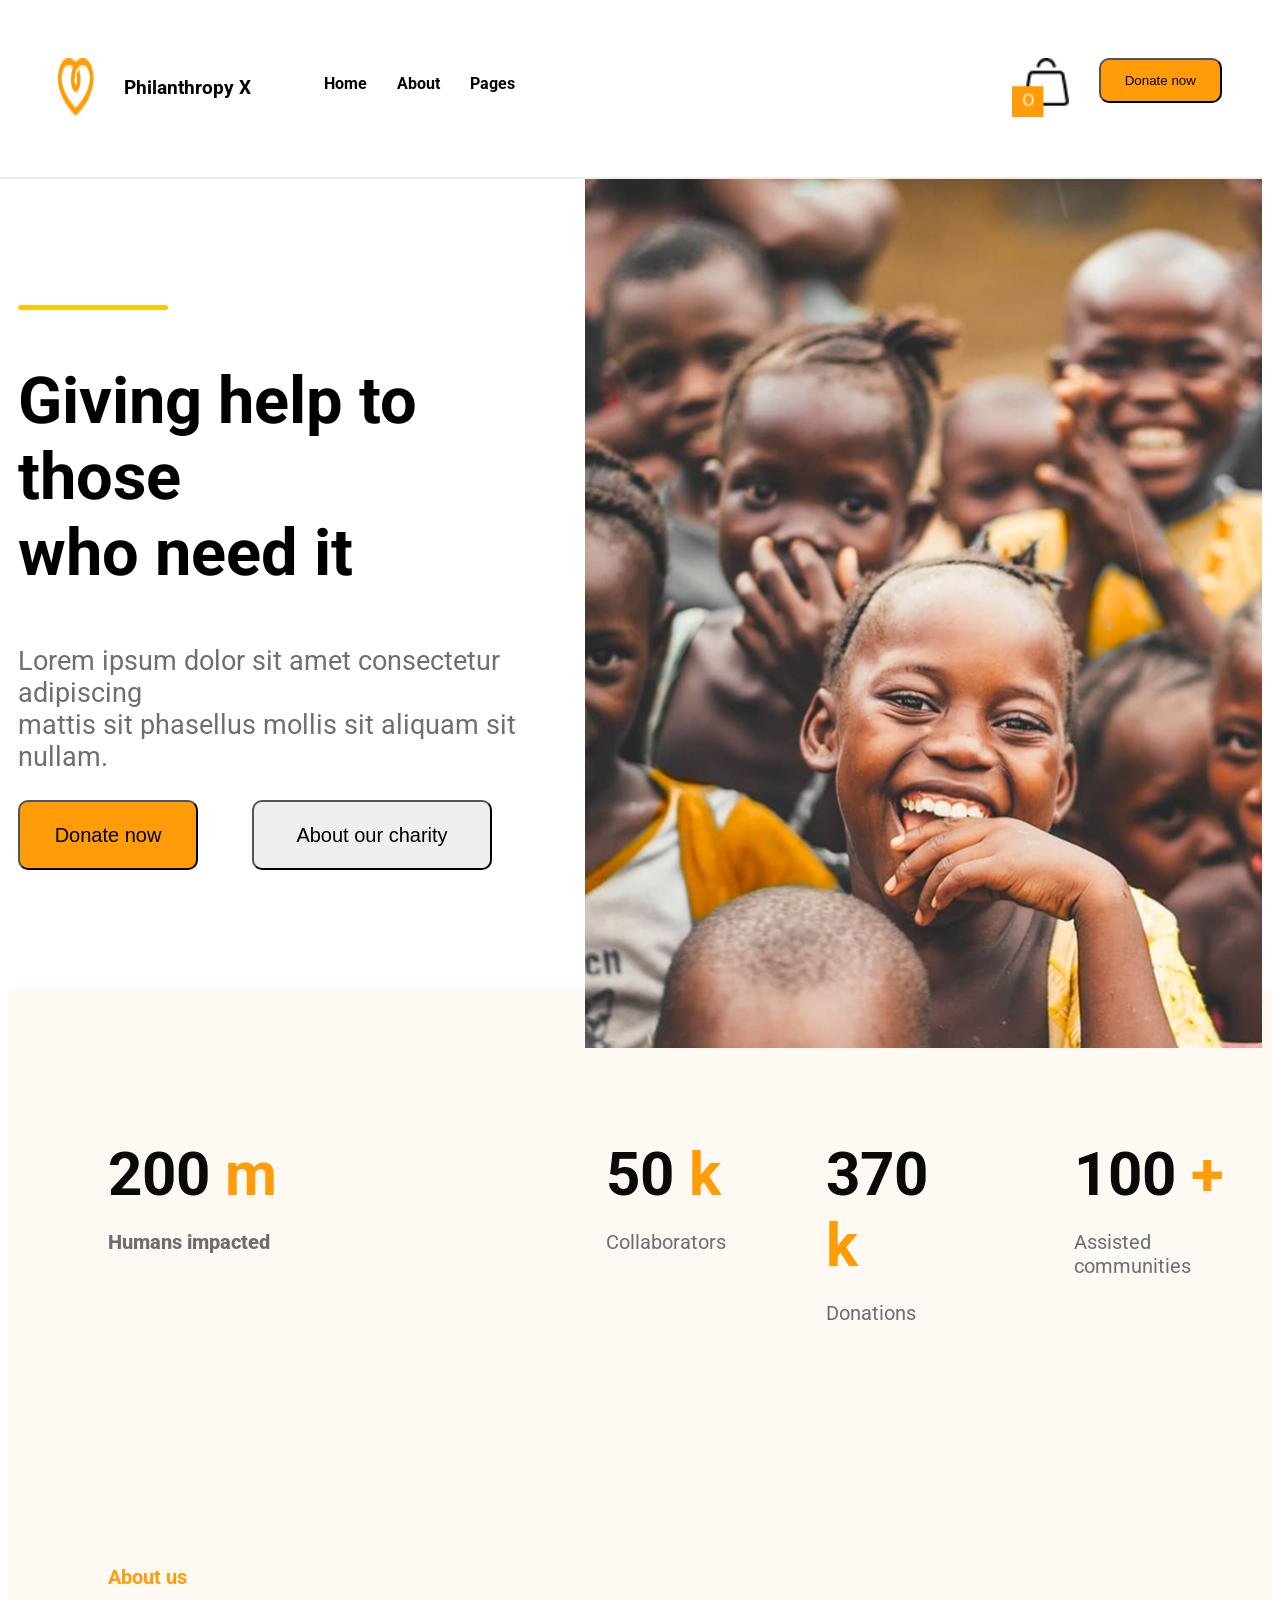
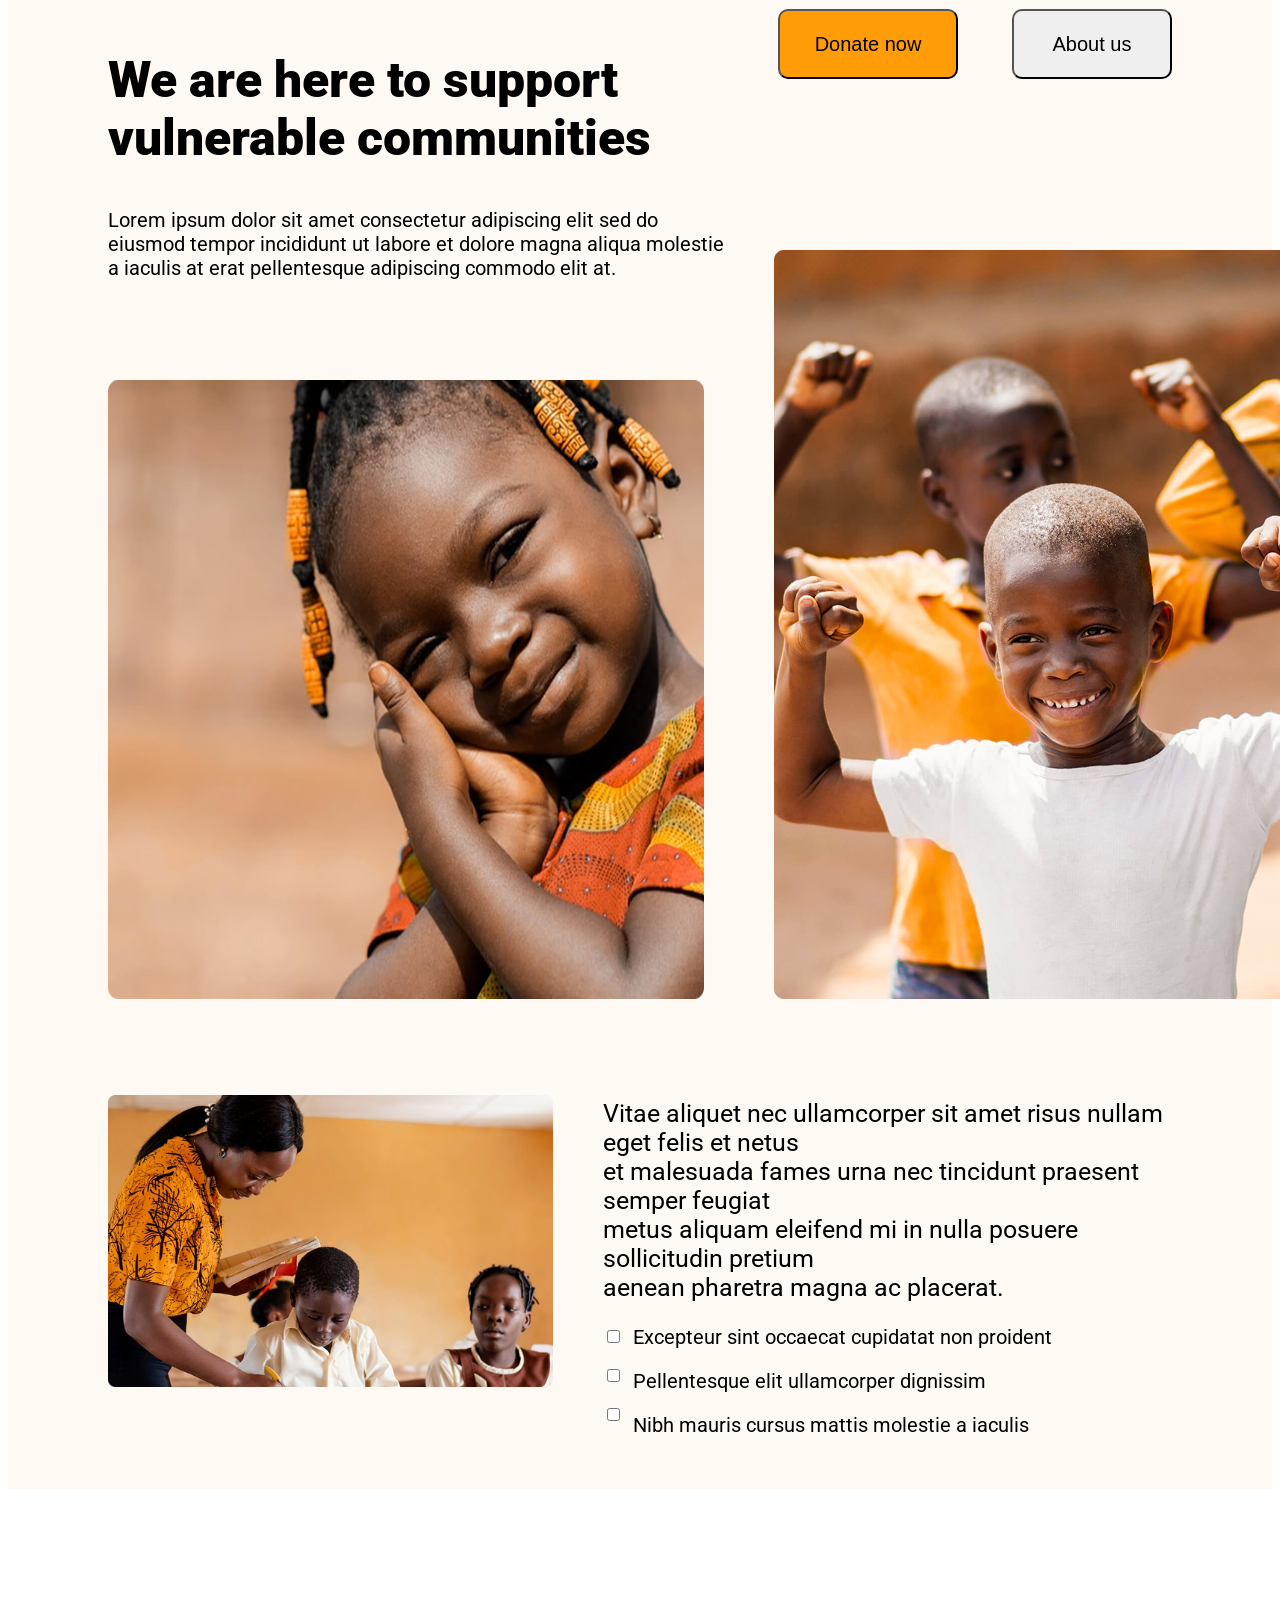
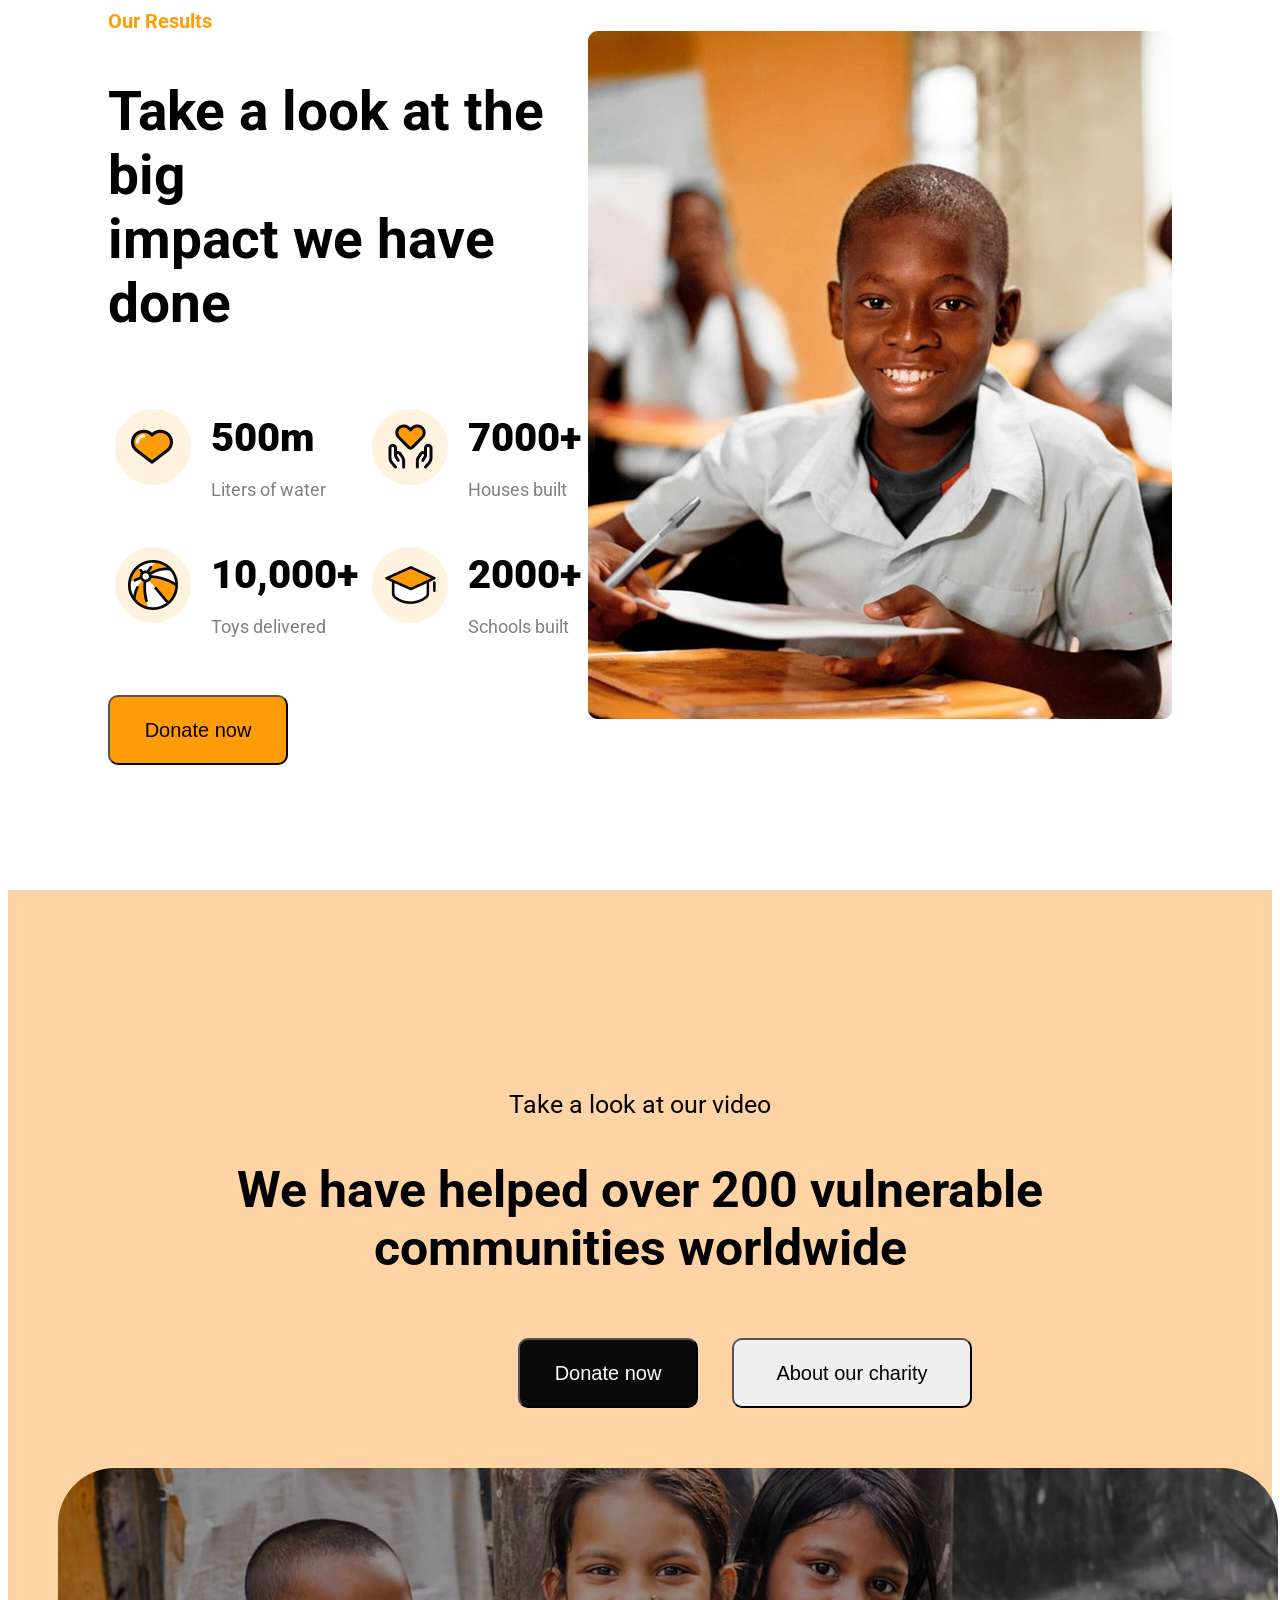
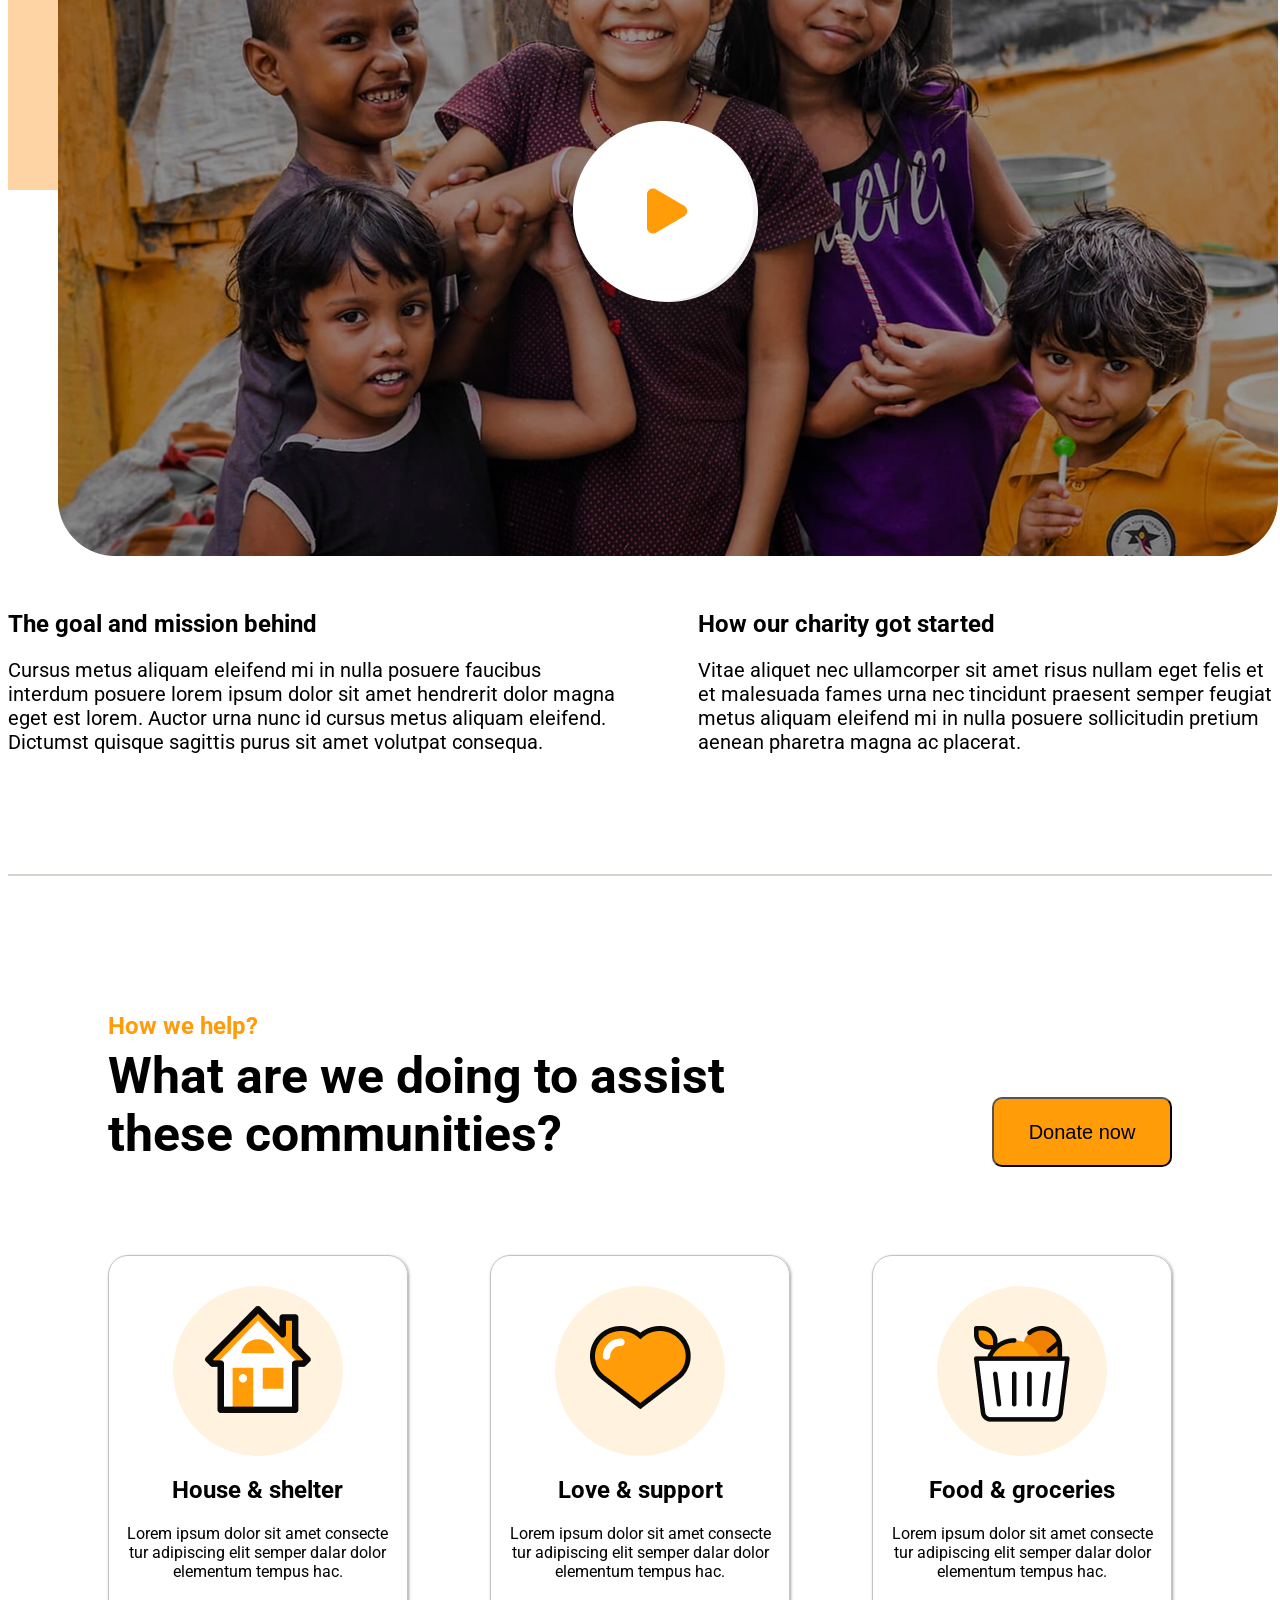
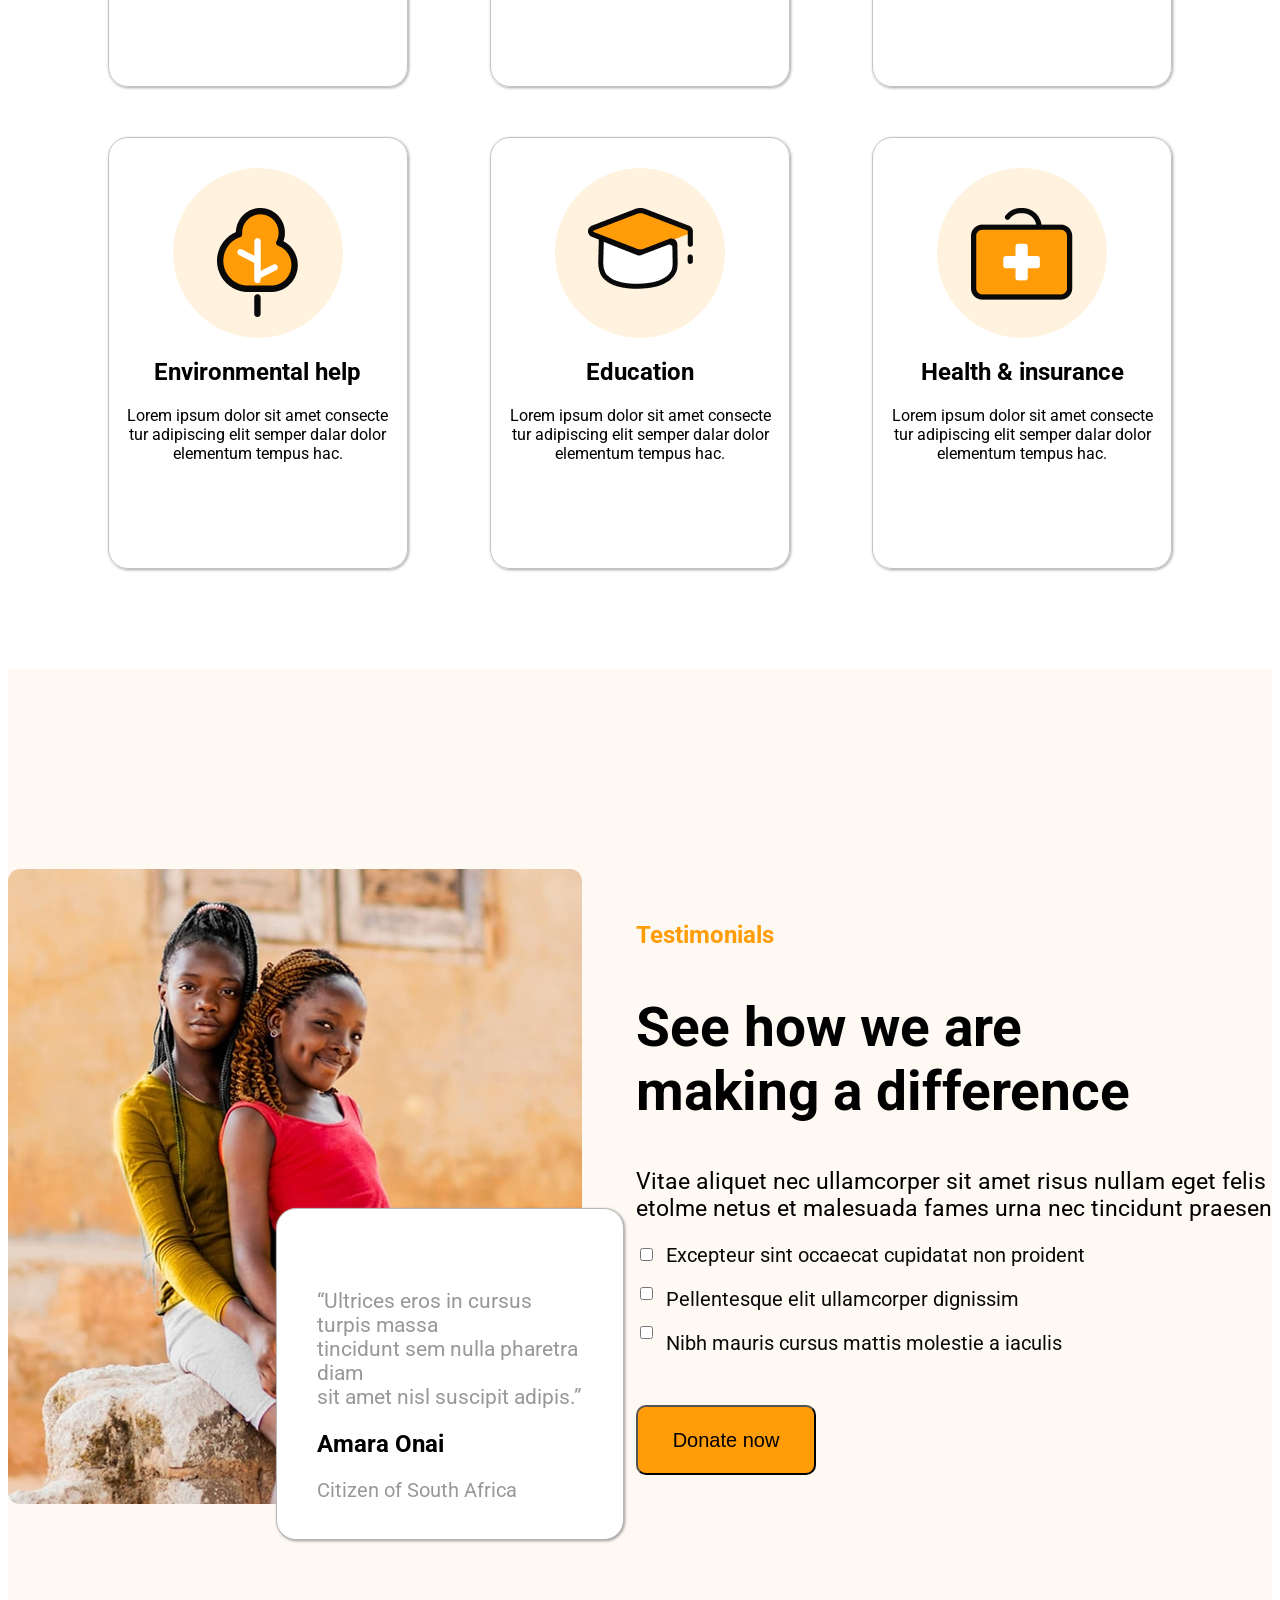
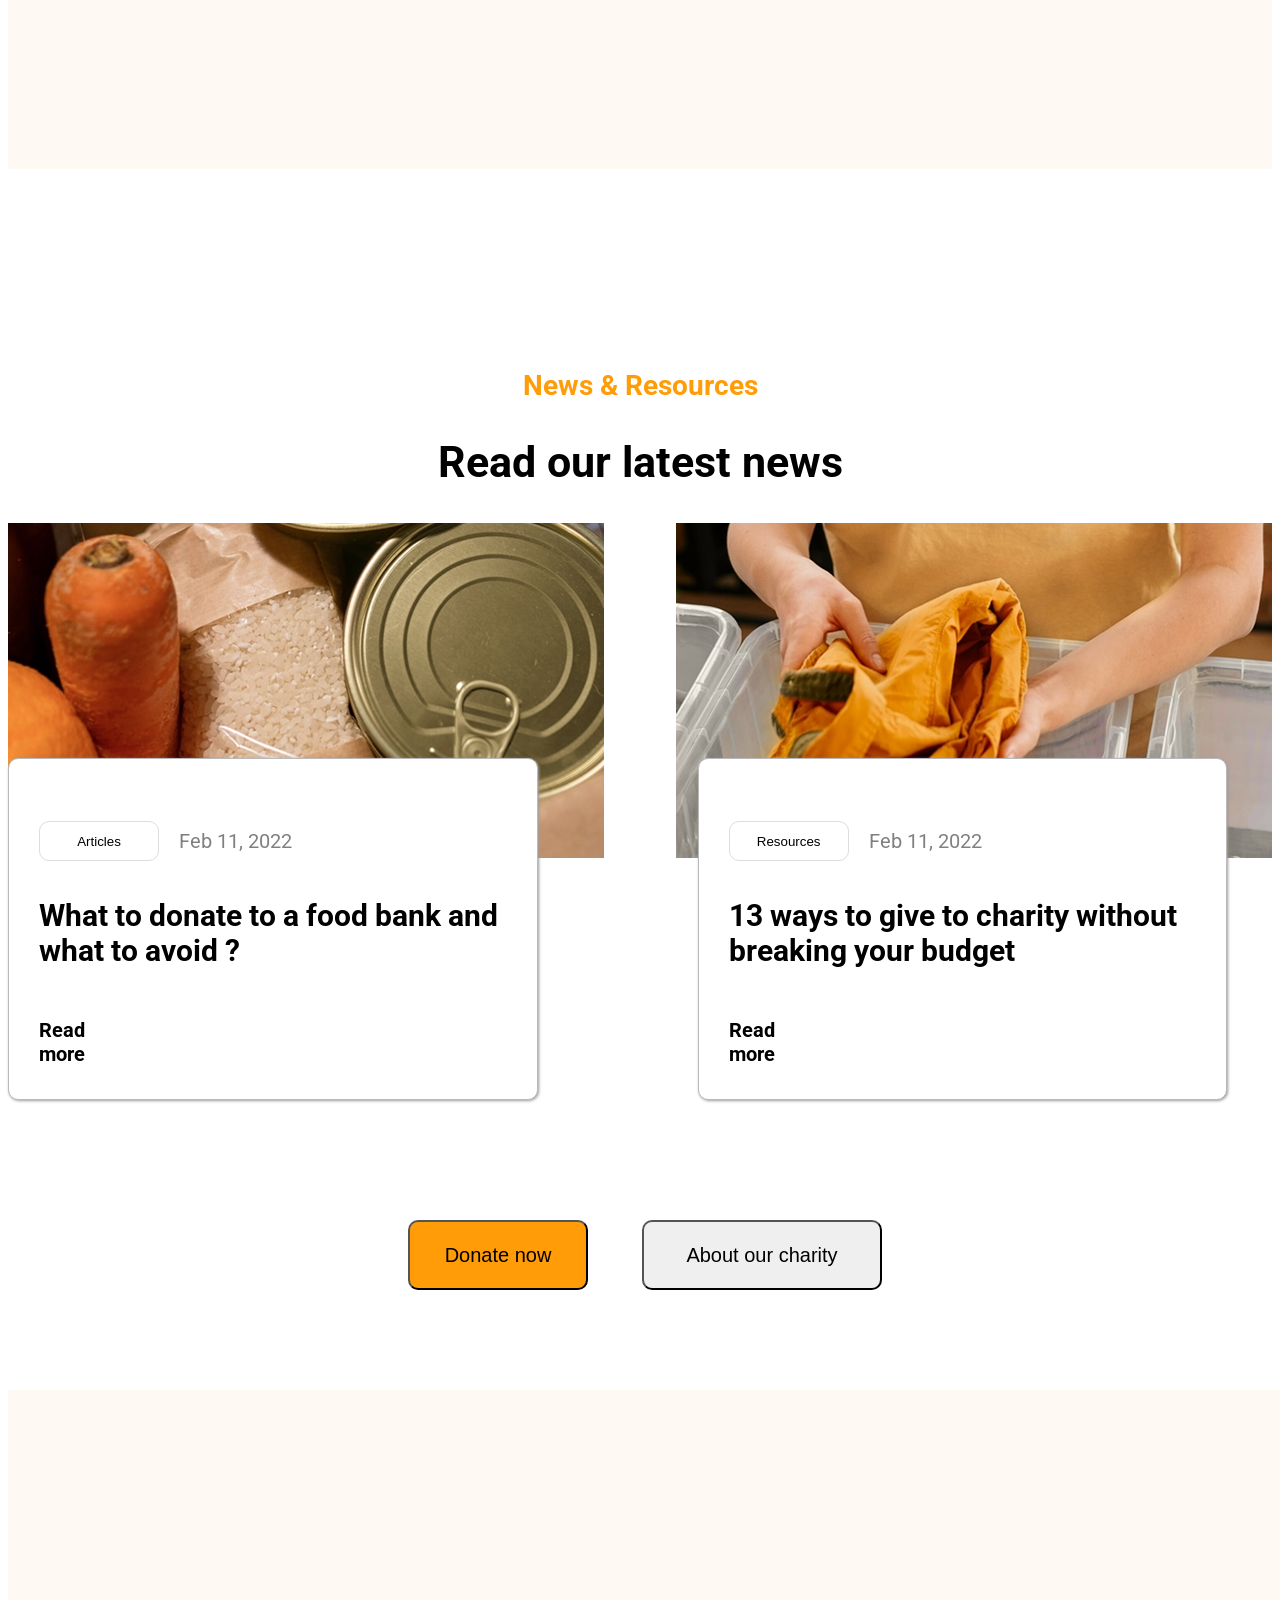
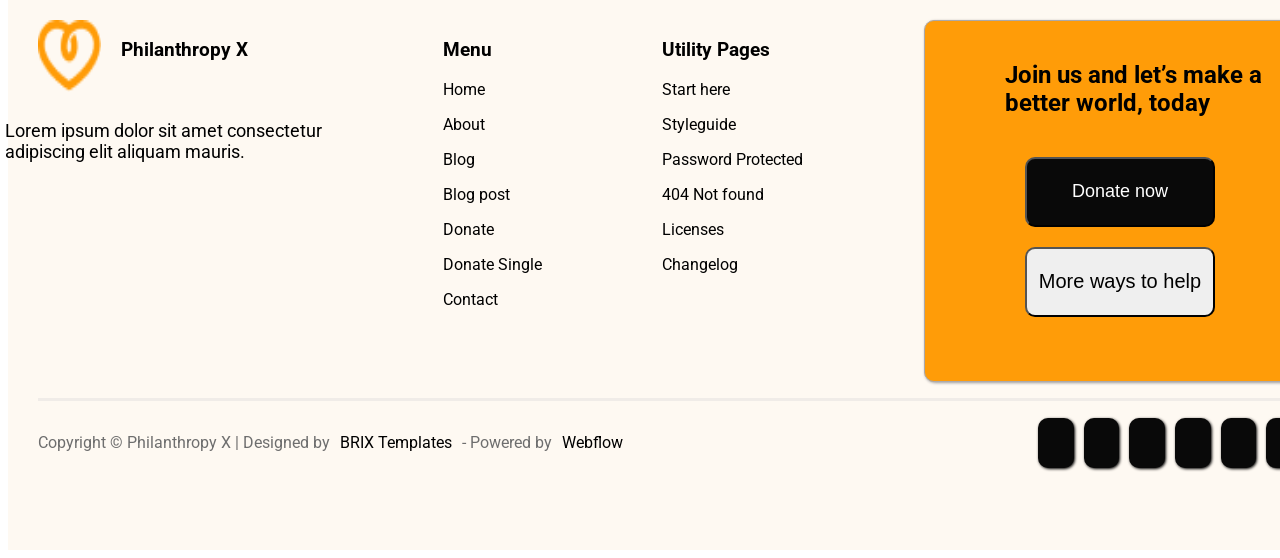
==== commit 503dde19: "hashtum" ====
--- a/inex.html
+++ b/inex.html
@@ -65,9 +65,9 @@
     <section class="sector2">
         <div class="se2">
             <div class="wid">
-                <h1 style="color: #090909;font-size: 60px;">200 <span style="color: #FF9C08;font-size: 60px;">m</span>
+                <h1 style="color: #090909;font-size: 60px;margin-left: 100px;">200 <span style="color: #FF9C08;font-size: 60px;">m</span>
                 </h1>
-                <p style="font-size: 20px;margin-top: -30px;color: #6E6E6E;">Humans impacted</p>
+                <p style="font-size: 20px;margin-top: -30px;color: #6E6E6E;margin-left: 100px;">Humans impacted</p>
             </div>
             <div>
                 <h1 style="color: #090909;font-size: 60px;">50 <span style="color: #FF9C08;font-size: 60px;">k</span>
@@ -221,14 +221,16 @@
         <p style="text-align: center;font-size: 25px;padding-top: 200px;">Take a look at our video</p>
         <h1 style="font-size: 50px;text-align: center;">We have helped over 200 vulnerable <br> communities worldwide
         </h1>
+        <div class="gg">
         <button
             style="width: 180px;height: 70px;border-radius: 10px;background-color:#090909;font-size: 20px;margin-top: 20px;color: white;margin-left: 510px;">Donate
             now</button>
         <button style="width: 240px; height: 70px;border-radius: 10px;font-size: 20px;margin-left: 30px;">About
             our charity</button>
-
-        <img style="margin-left: 130px;margin-top: 60px;position: relative;;" src="./Frame (23).png" alt="">
-        <img style="position: relative;bottom: 480px;margin-left:585px ;" src="./IMAGE (33).png" alt="">
+   
+        <img style="margin-left: 50px;margin-top: 60px;position: relative;;" src="./Frame (23).png" alt="">
+        <img style="position: relative;bottom: 480px;margin-left:500px ;" src="./IMAGE (33).png" alt="">
+        </div>
     </section>
 
     <section class="section5">
@@ -405,13 +407,97 @@
 
             </div>
         </div>
-           <div class="bft">
-        <button style="width: 180px;height: 70px;border-radius: 10px;background-color:#ff9c08;font-size: 20px;margin-left: 400px;">Donate
-            now</button>
-        <button style="width: 240px; height: 70px;border-radius: 10px;font-size: 20px;margin-left: 50px;">About
-            our charity</button>
-            </div>
-    </section>
+        <div class="bft">
+            <button
+                style="width: 180px;height: 70px;border-radius: 10px;background-color:#ff9c08;font-size: 20px;margin-left: 400px;">Donate
+                now</button>
+            <button style="width: 240px; height: 70px;border-radius: 10px;font-size: 20px;margin-left: 50px;">About
+                our charity</button>
+        </div>
+    </section>
+        
+    <div class="glavni">
+    <section class="vor">
+
+        <div class="bcv">
+            <div class="oxir">
+                <img style="width: 50%;height: 20%;" src="./Vector (8).png" alt="">
+                <div>
+                    <h3 style="width: 170px;font-weight: 700;">Philanthropy X</h3>
+                </div>
+            </div>
+            <p style="margin-top: 100px;margin-left: -280px;font-size: 18px;">Lorem ipsum dolor sit amet consectetur
+                <br> adipiscing elit aliquam mauris.</p>
+
+            <div>
+                <h3>Menu</h3>
+                <p>Home</p>
+                <p>About</p>
+                <p>Blog</p>
+                <p>Blog post</p>
+                <p>Donate</p>
+                <p>Donate Single</p>
+                <p>Contact</p>
+            </div>
+
+
+
+            <div>
+                <h3>Utility Pages</h3>
+                <p>Start here</p>
+                <p>Styleguide</p>
+                <p>Password Protected</p>
+                <p>404 Not found</p>
+                <p>Licenses</p>
+                <p>Changelog</p>
+            </div>
+
+            <div class="zard">
+                <h2 style="margin-left: 50px;">Join us and let’s make a <br> better world, today</h2>
+                <button
+                    style="width: 190px;height: 70px;border-radius: 10px;background-color:#090909;color:white;font-size:  18px; margin-left: 70px;margin-top: 20px;">Donate
+                    now</button>
+                <button
+                    style="width: 190px; height: 70px;border-radius: 10px;font-size: 20px;margin-left: 70px;margin-top: 20px;">More
+                    ways to help</button>
+            </div>
+
+        </div>
+
+
+        <p class="be"></p>
+        <div class="siyo">
+            <div>
+            <div class="mm">
+                <p style="color: #6E6E6E;">Copyright © Philanthropy X | Designed by</p>
+                <p>BRIX Templates</p>
+                <p style="color: #6E6E6E;">- Powered by</p>
+                <p>Webflow</p>
+            </div>
+            </div>
+            <div class="d1">
+                <div class="t1">
+
+                </div>
+                <div class="t1">
+
+                </div>
+                <div class="t1">
+
+                </div>
+                <div class="t1">
+
+                </div>
+                <div class="t1">
+
+                </div>
+                <div class="t1">
+
+                </div>
+            </div>
+        </div>
+    </section>
+    </div>
 
 </body>
 
--- a/style.css
+++ b/style.css
@@ -4,14 +4,15 @@
 
     padding: 50px;
 }
-body{
+
+body {
     font-family: 'Roboto';
 }
 
 .heder {
     display: flex;
     justify-content: space-between;
-    font-weight: 1000;
+    font-weight: 700;
 }
 
 .hed {
@@ -65,7 +66,7 @@
 
 .se2 {
     display: flex;
-    justify-content: space-around;
+    gap: 100px;
     padding-top: 100px;
     max-width: 1300px;
     margin: auto;
@@ -117,7 +118,7 @@
 
 .img {
 
-    width: 750px;
+    /* width: 750px; */
     padding-top: 300px;
     align-items: ;
     padding: 50px;
@@ -127,11 +128,11 @@
 }
 
 .img1 {
-    height: 750px;
+    /* height: 750px; */
 }
 
 img2 {
-    width: 700px;
+    /* width: 700px; */
 }
 
 .xx {
@@ -158,58 +159,74 @@
 
 .fv {
     display: flex;
-    gap: 20px;align-items: center;
-}
-.tt{
+    gap: 20px;
+    align-items: center;
+}
+
+.tt {
     display: flex;
     justify-content: space-around;
 }
-.k1{
+
+.k1 {
     font-weight: 1000;
 }
-.section4{
+
+.section4 {
     background-color: #FFD4A4;
     width: 100%;
     height: 900px;
 }
-.how{
+
+.how {
     display: flex;
     justify-content: space-between;
     margin-top: 400px;
 }
-.section5{
-    max-width: 1300px;
-    margin: auto;
-}
-.bor{
+.gg{
+    max-width: 1300px;
+    margin: auto;
+}
+
+.section5 {
+    max-width: 1300px;
+    margin: auto;
+}
+
+.bor {
     border-bottom: 2px solid #DAD1CA;
     margin-top: 100px;
 }
-.sectori8{
+
+.sectori8 {
     max-width: 1300px;
     margin: auto;
     padding: 100px;
 
 }
-.bnt{
-    display: flex;
-    justify-content: space-between;
-    align-items: center;
-}
-.food{
+
+.bnt {
+    display: flex;
+    justify-content: space-between;
+    align-items: center;
+}
+
+.food {
     width: 28%;
-       height: 430px;
-       border: 1px solid rgb(199, 194, 194);
-       border-radius: 20px;
-       box-shadow: 1px 1px 3px rgb(165, 164, 164);
-       text-align: center;
-       
-}
-.foot{
-    display: flex;
-    justify-content: space-between;
-}
-.bg{
+    height: 430px;
+    border: 1px solid rgb(199, 194, 194);
+    border-radius: 20px;
+    box-shadow: 1px 1px 3px rgb(165, 164, 164);
+    text-align: center;
+
+}
+
+.foot {
+    display: flex;
+    justify-content: space-between;
+}
+
+.bg {
     width: 170px;
     height: 170px;
     background-color: #FFF3E0;
@@ -218,12 +235,14 @@
     margin-top: 30px;
     /* text-align: c; */
 }
-.sector10{
+
+.sector10 {
     background-color: #FEF9F2;
     width: 100%;
     height: 1100px;
 }
-.aq{
+
+.aq {
     display: flex;
     justify-content: space-between;
     align-items: center;
@@ -231,30 +250,39 @@
     margin: auto;
     padding-top: 200px;
 }
-.bow{
+
+.bow {
     border: 1px solid rgb(184, 184, 184);
     width: 21%;
     height: 250px;
     border-radius: 20px;
     box-shadow: 1px 1px 3px rgb(152, 151, 151);
     padding: 40px 40px;
-    margin-left: 330px;
+    margin-left: 100px;
     margin-top: -200px;
     position: relative;
+    left: -190px;
+    bottom: 300px;
     background-color: white;
-}
-.wid{
+    max-width: 1300px;
+    margin: auto;
+}
+
+.wid {
     width: 500px;
 }
-.wector{
-    max-width: 1300px;
-    margin: auto;
-}
-.banka{
-    display: flex;
-    justify-content: space-between;
-}
-.art{
+
+.wector {
+    max-width: 1300px;
+    margin: auto;
+}
+
+.banka {
+    display: flex;
+    justify-content: space-between;
+}
+
+.art {
     width: 37%;
     height: 280px;
     border: 1px solid rgb(186, 184, 184);
@@ -265,16 +293,87 @@
     margin-top: -100px;
     position: relative;
 }
-.art2{
+
+.art2 {
     display: flex;
     gap: 20px;
     align-items: center;
     padding-top: 20px;
 }
-.az{
+
+.az {
     display: flex;
     gap: 160px;
 }
-.bft{
+
+.bft {
     margin-top: 120px;
 }
+
+.oxir {
+    display: flex;
+    gap: 20px;
+    width: 10%;
+
+}
+
+.zard {
+    width: 25%;
+    height: 320px;
+
+    border: 1px solid rgb(172, 169, 169);
+    box-shadow: 1px 1px 3px rgb(156, 155, 155);
+    border-radius: 10px;
+    background-color: #FF9C08;
+    padding: 20px 30px;
+
+}
+
+.bcv {
+    display: flex;
+    justify-content: space-between;
+}
+
+.vor {
+    max-width: 1300px;
+    margin: auto;
+    margin-top: 200px;
+}
+
+.be {
+    border-bottom: 3px solid #F0ECE8;
+}
+
+.mm {
+    display: flex;
+    gap: 10px;
+}
+
+.t1 {
+    width: 15%;
+    height: 50px;
+    background-color: #090909;
+    border-radius: 10px;
+    box-shadow: 1px 1px 3px black;
+    margin-top: -50px;
+    
+}
+
+.d1 {
+    display: flex;
+    gap: 10px;
+    margin-left: 1000px;
+
+}
+
+.siyo {
+   
+    justify-content:space-between;
+}
+.glavni{
+    padding: 30px;
+    margin-top: 100px;
+    background-color: #FEF9F2;
+    width: 100%;
+    height: 700px;
+}
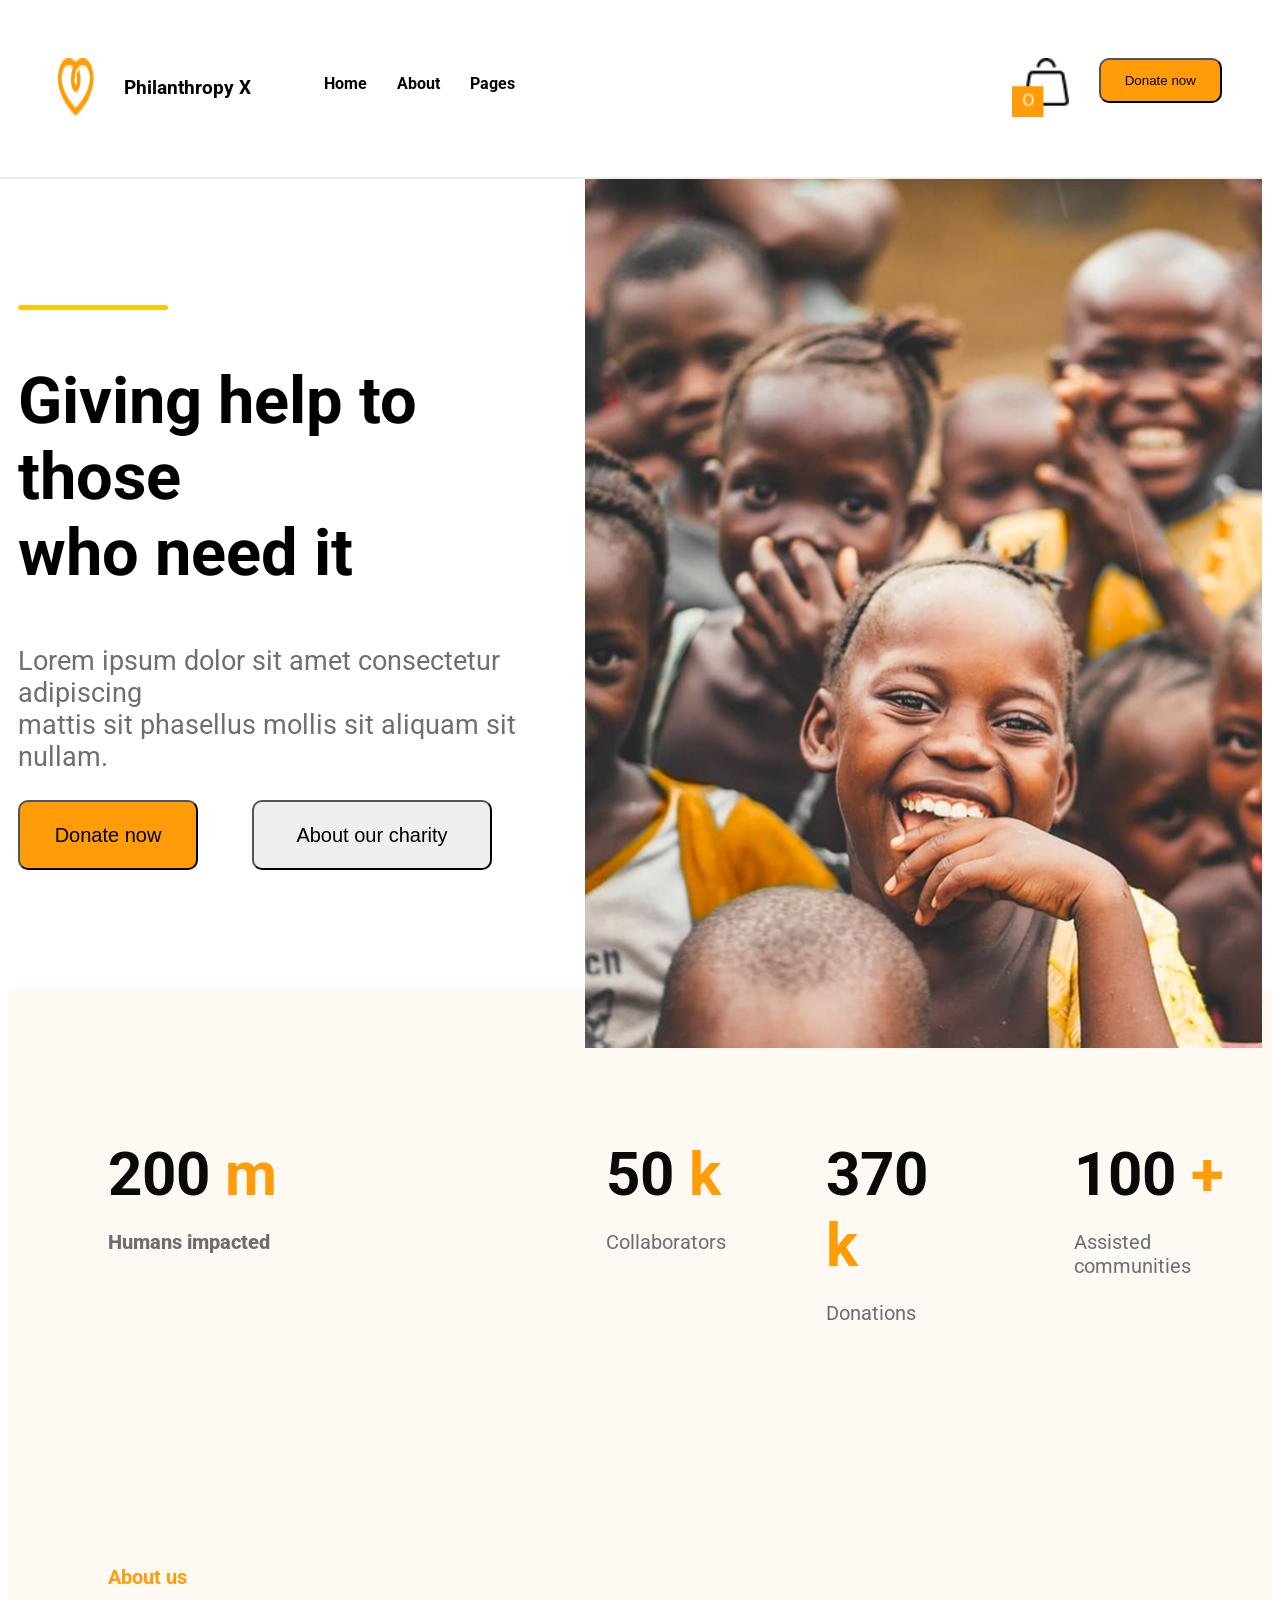
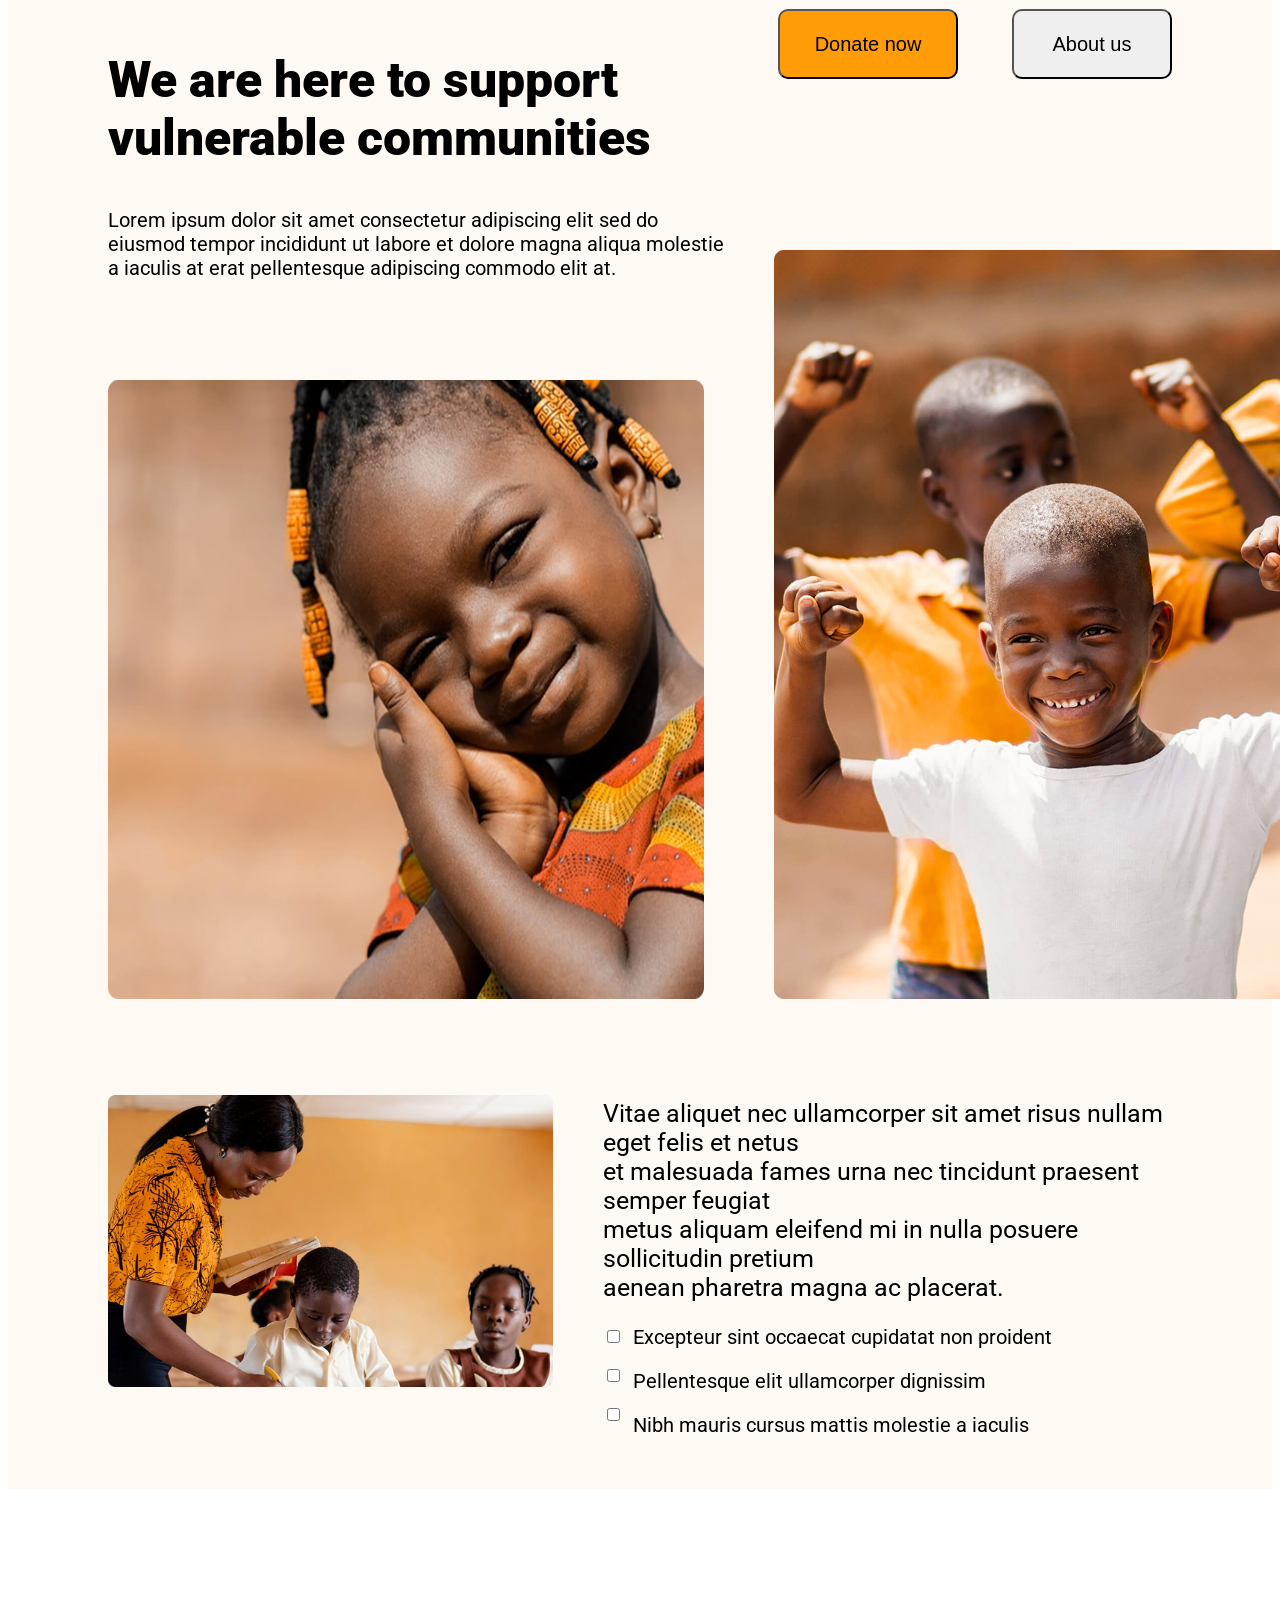
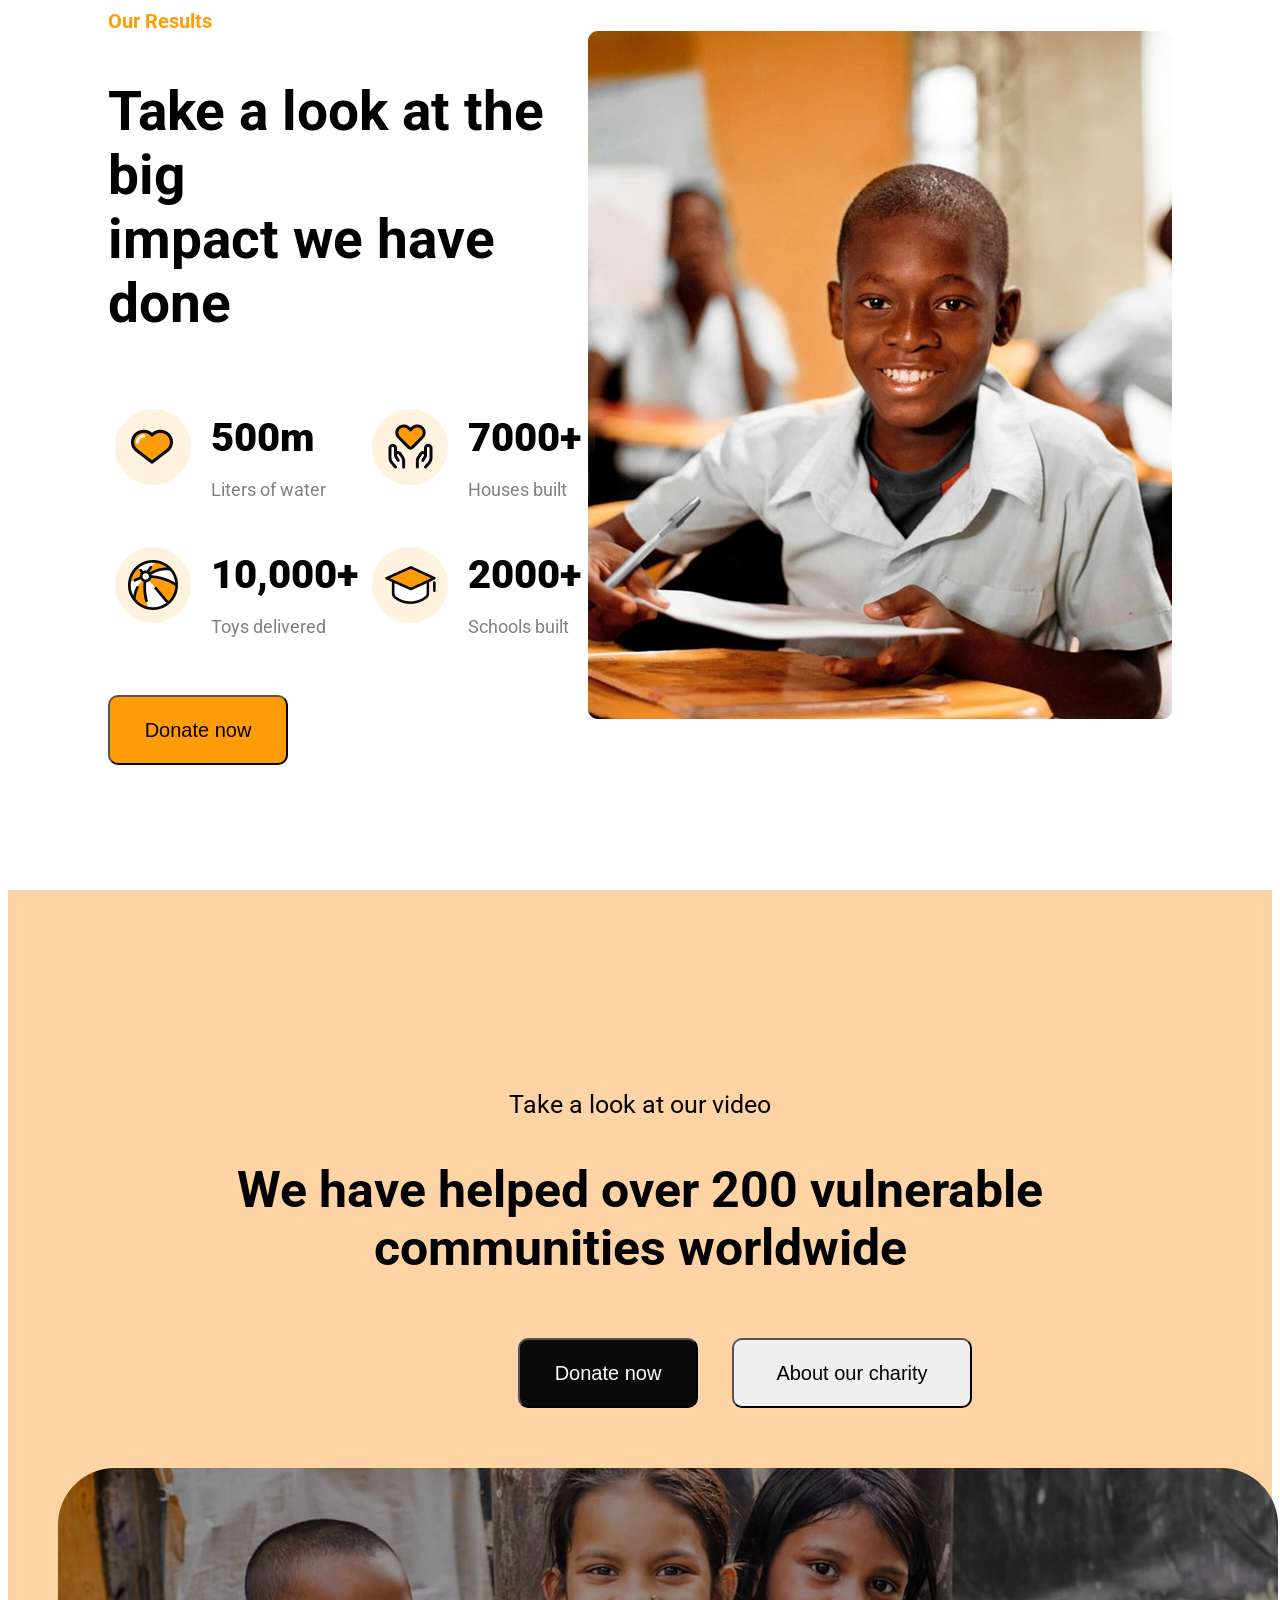
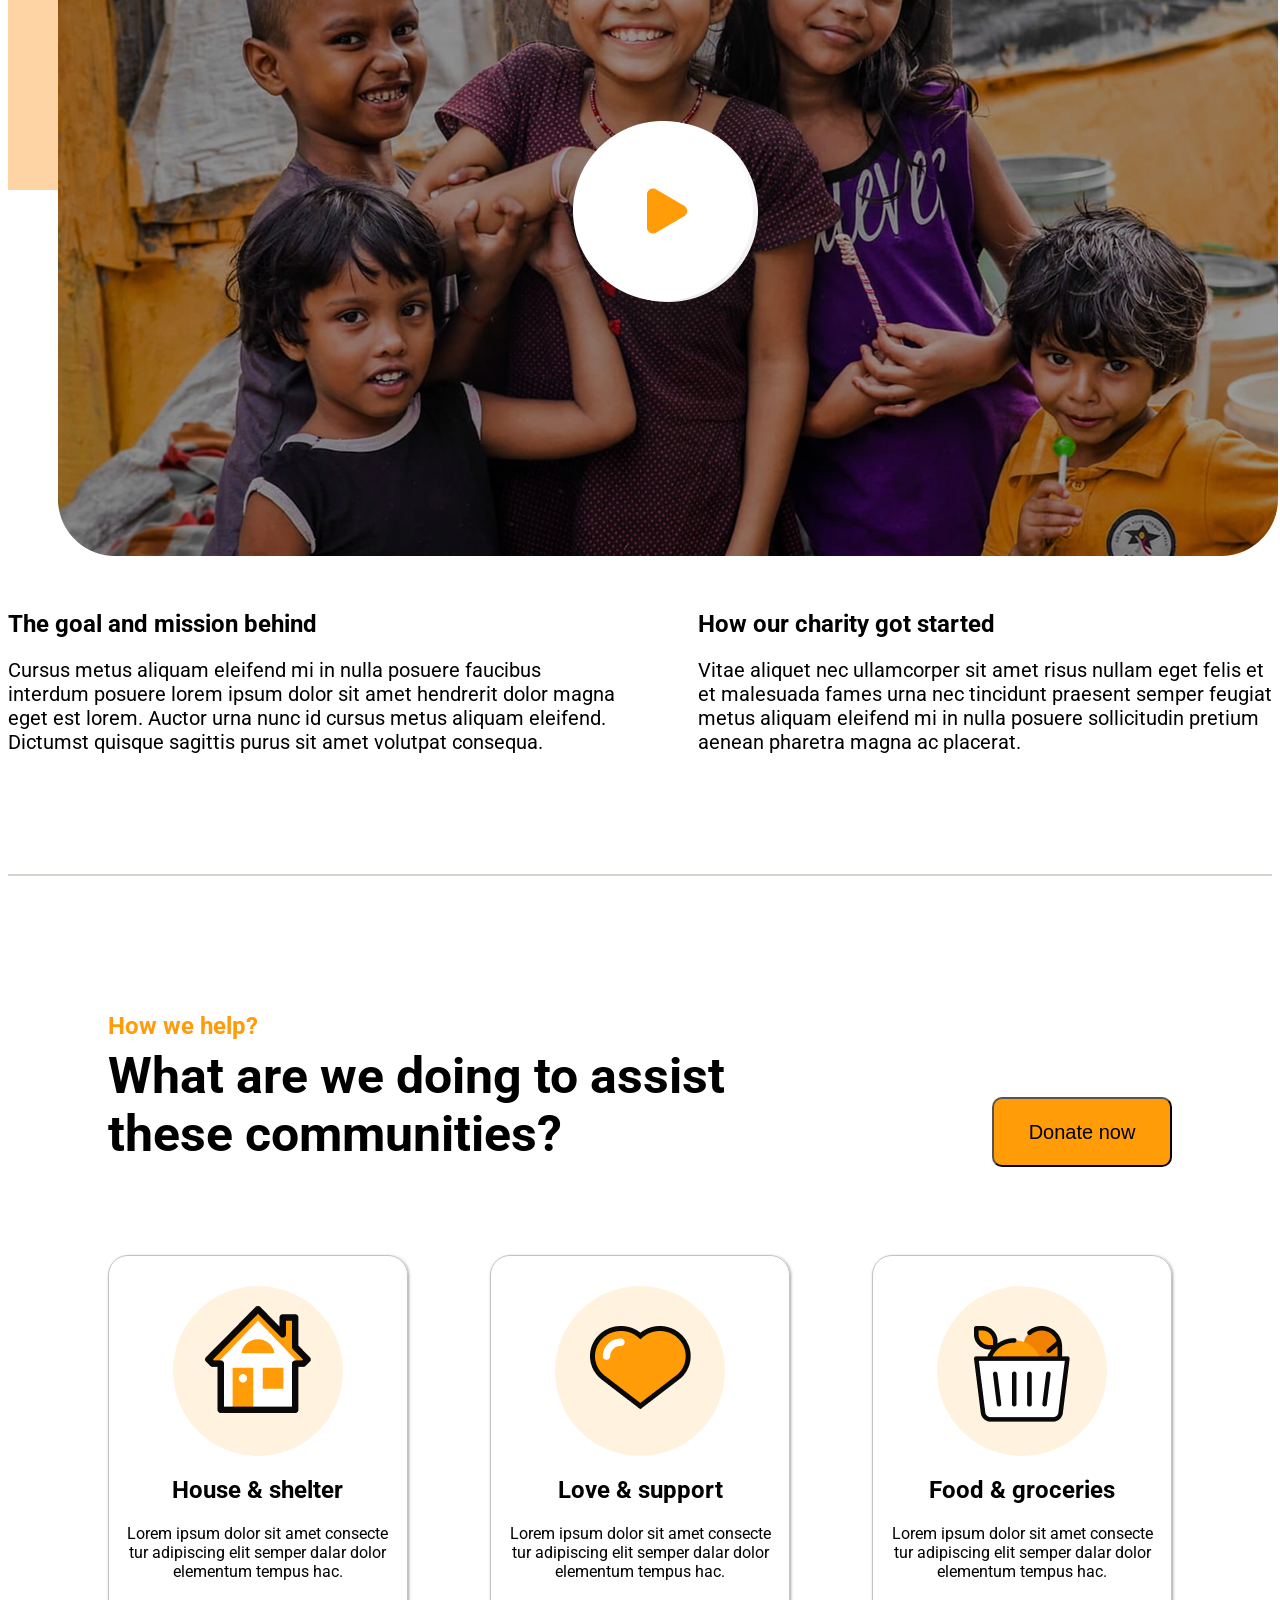
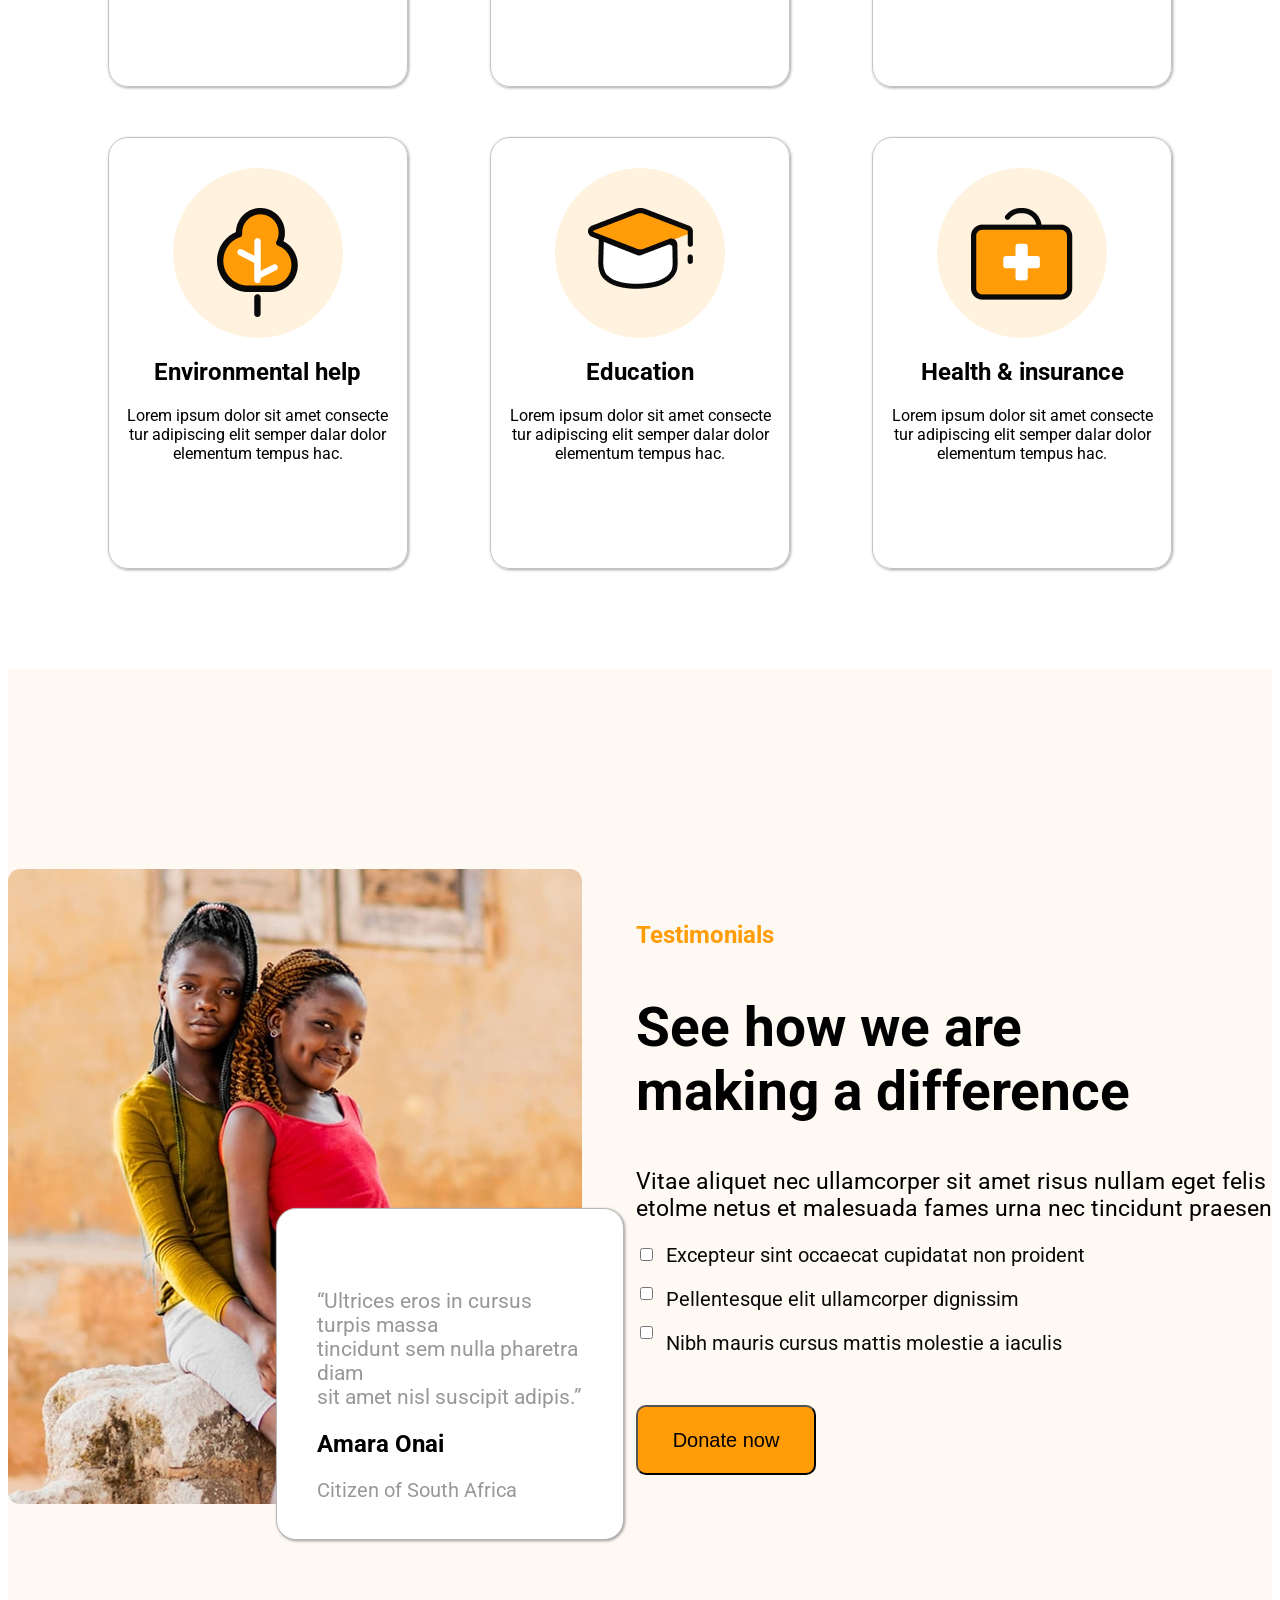
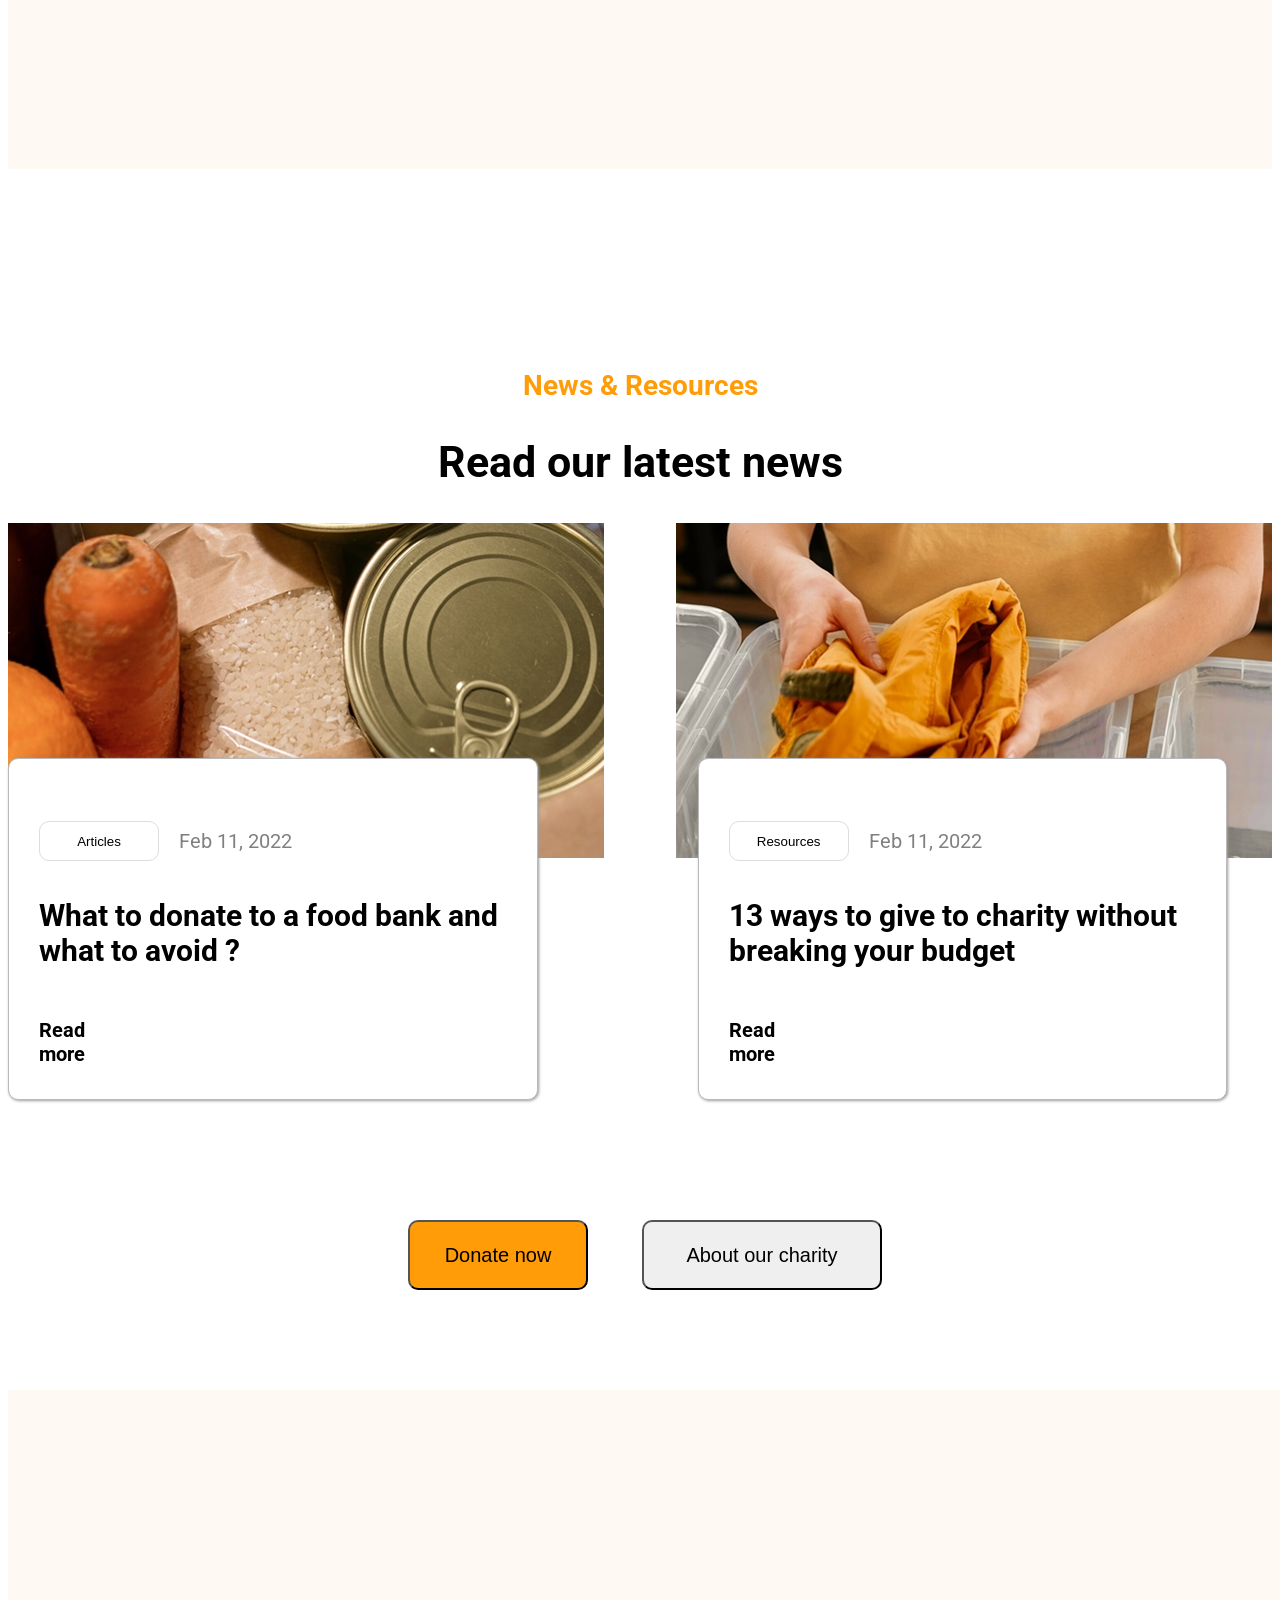
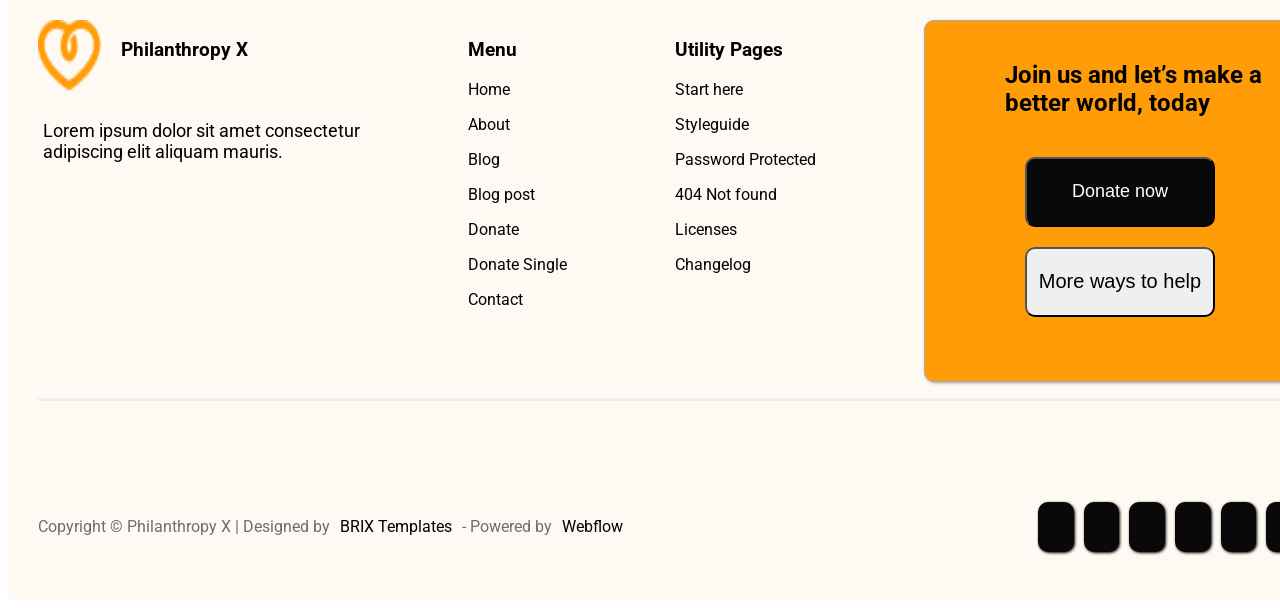
==== commit 65623af5: "oxir" ====
--- a/inex.html
+++ b/inex.html
@@ -426,7 +426,7 @@
                     <h3 style="width: 170px;font-weight: 700;">Philanthropy X</h3>
                 </div>
             </div>
-            <p style="margin-top: 100px;margin-left: -280px;font-size: 18px;">Lorem ipsum dolor sit amet consectetur
+            <p style="margin-top: 100px;margin-left: -230px;font-size: 18px;">Lorem ipsum dolor sit amet consectetur
                 <br> adipiscing elit aliquam mauris.</p>
 
             <div>
--- a/style.css
+++ b/style.css
@@ -363,17 +363,19 @@
     display: flex;
     gap: 10px;
     margin-left: 1000px;
+    margin-top: 0px;
 
 }
 
 .siyo {
    
     justify-content:space-between;
+    margin-top: 100px;
 }
 .glavni{
     padding: 30px;
     margin-top: 100px;
     background-color: #FEF9F2;
     width: 100%;
-    height: 700px;
+    height: 750px;
 }
